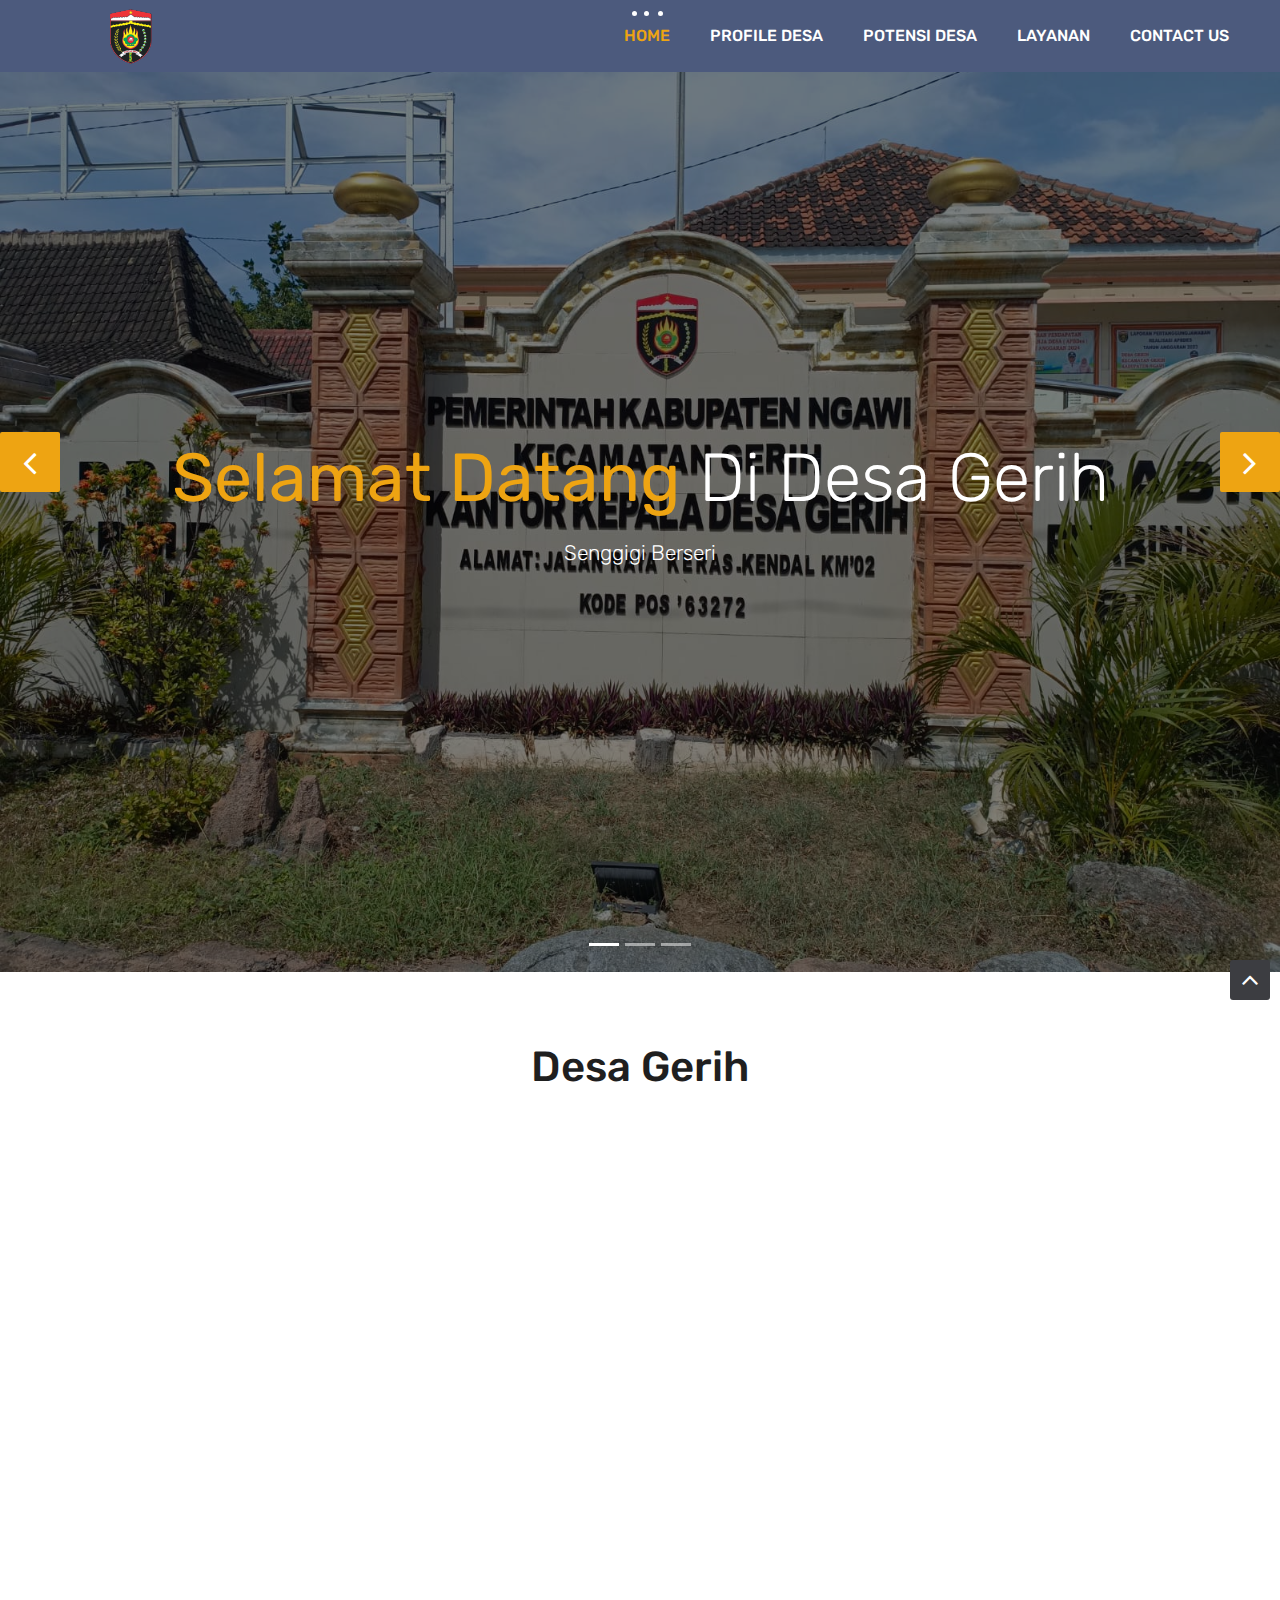
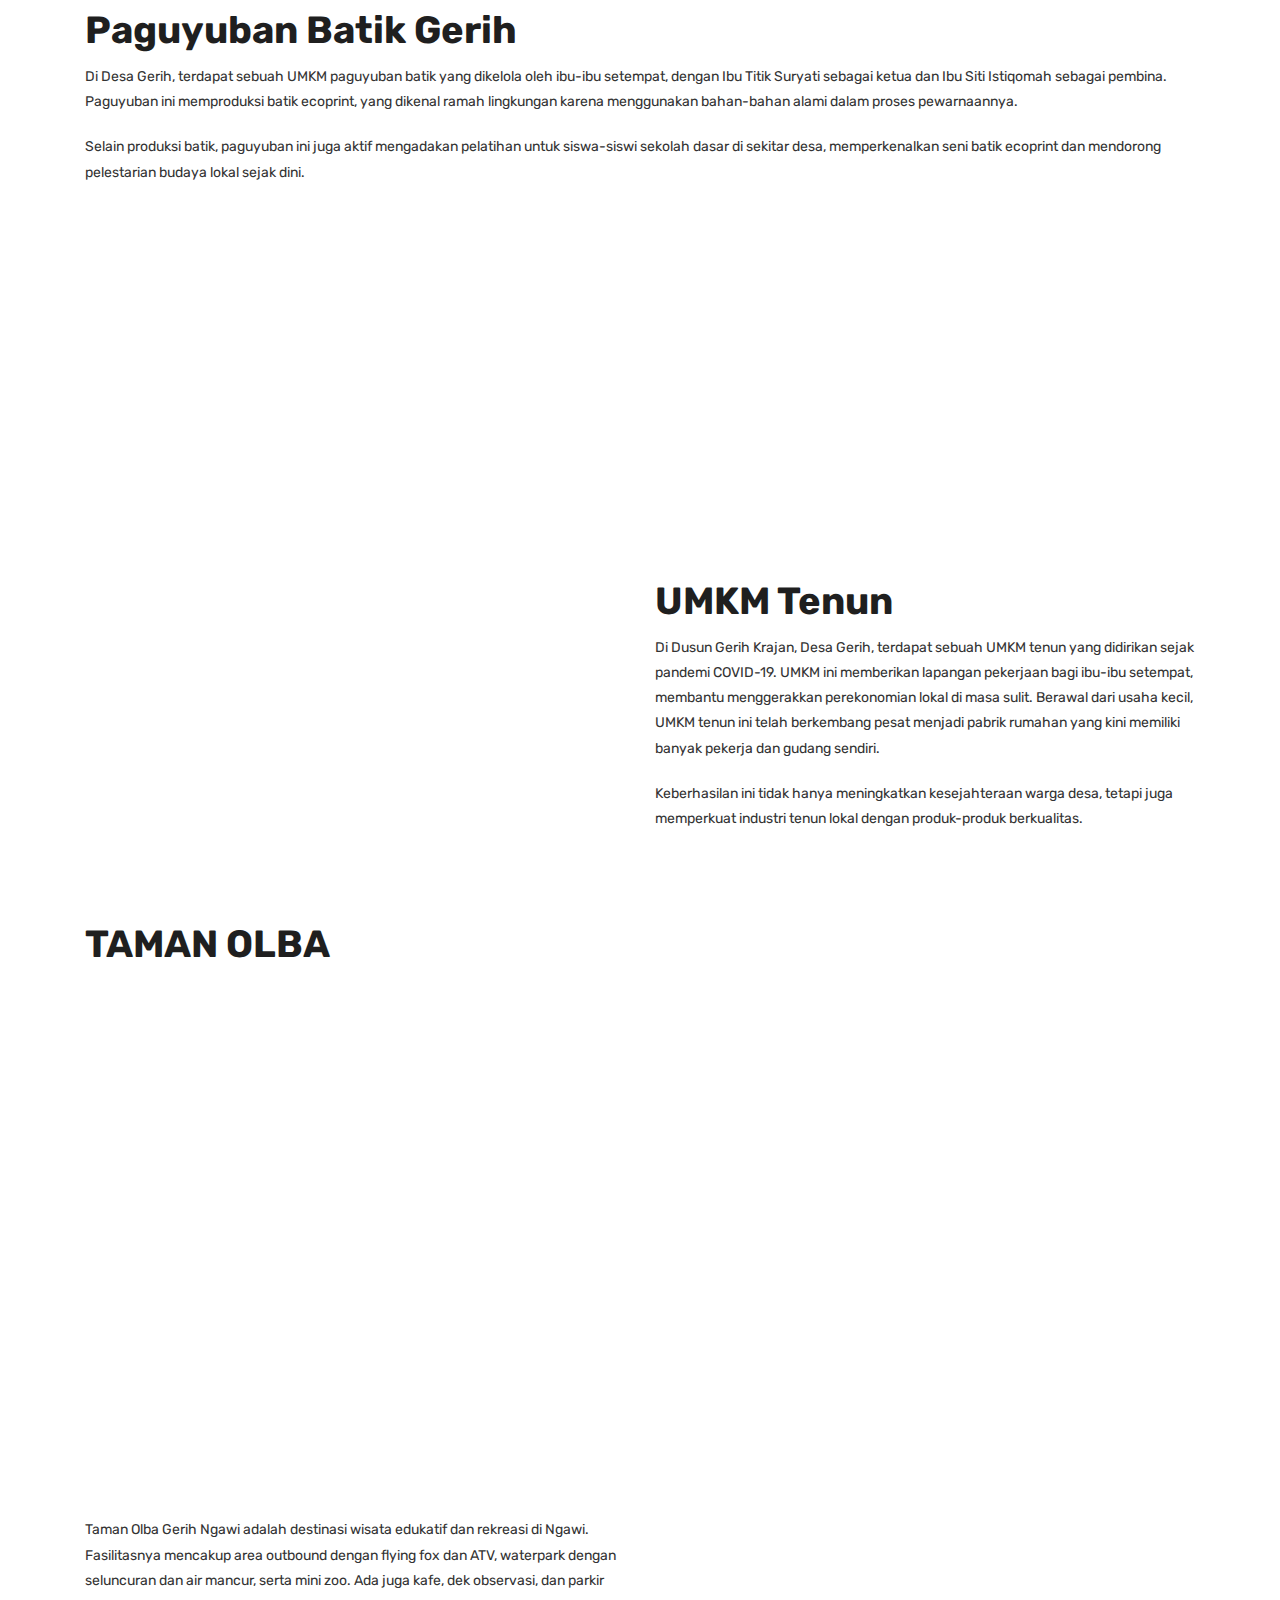
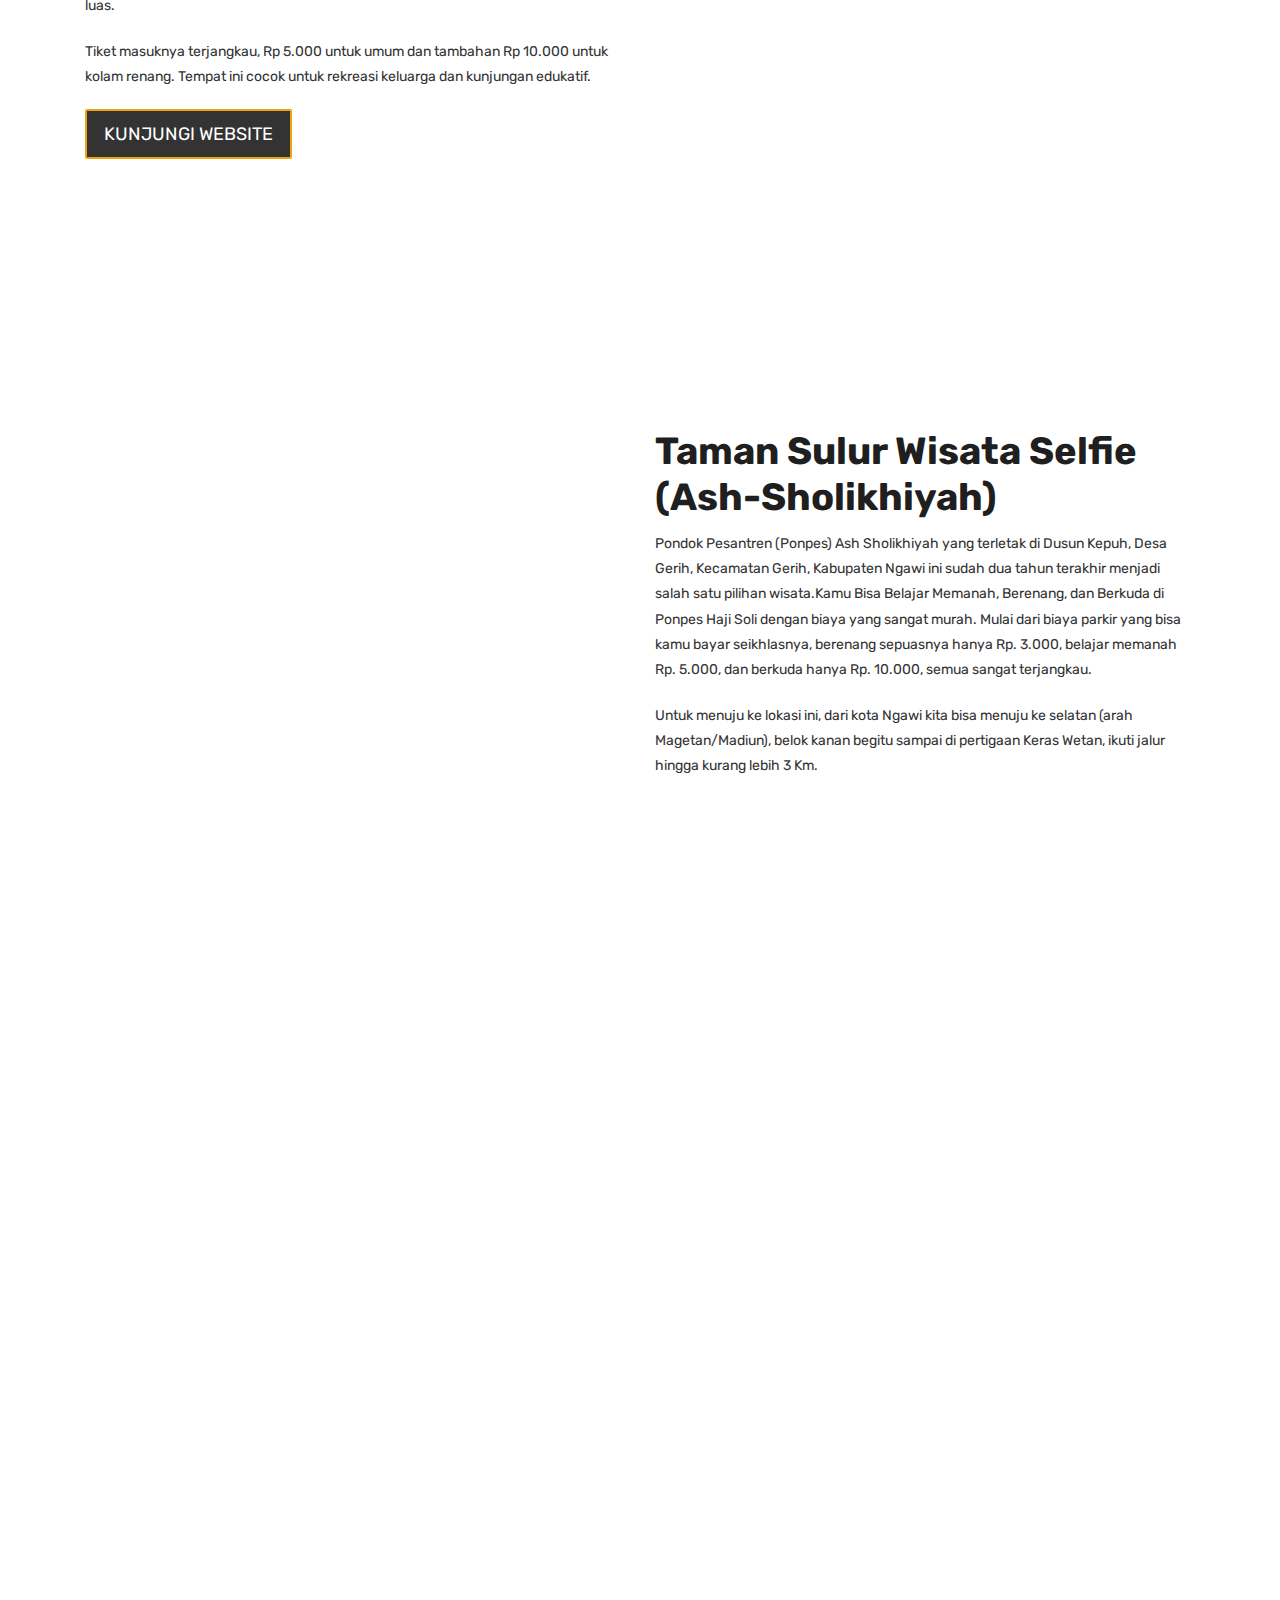
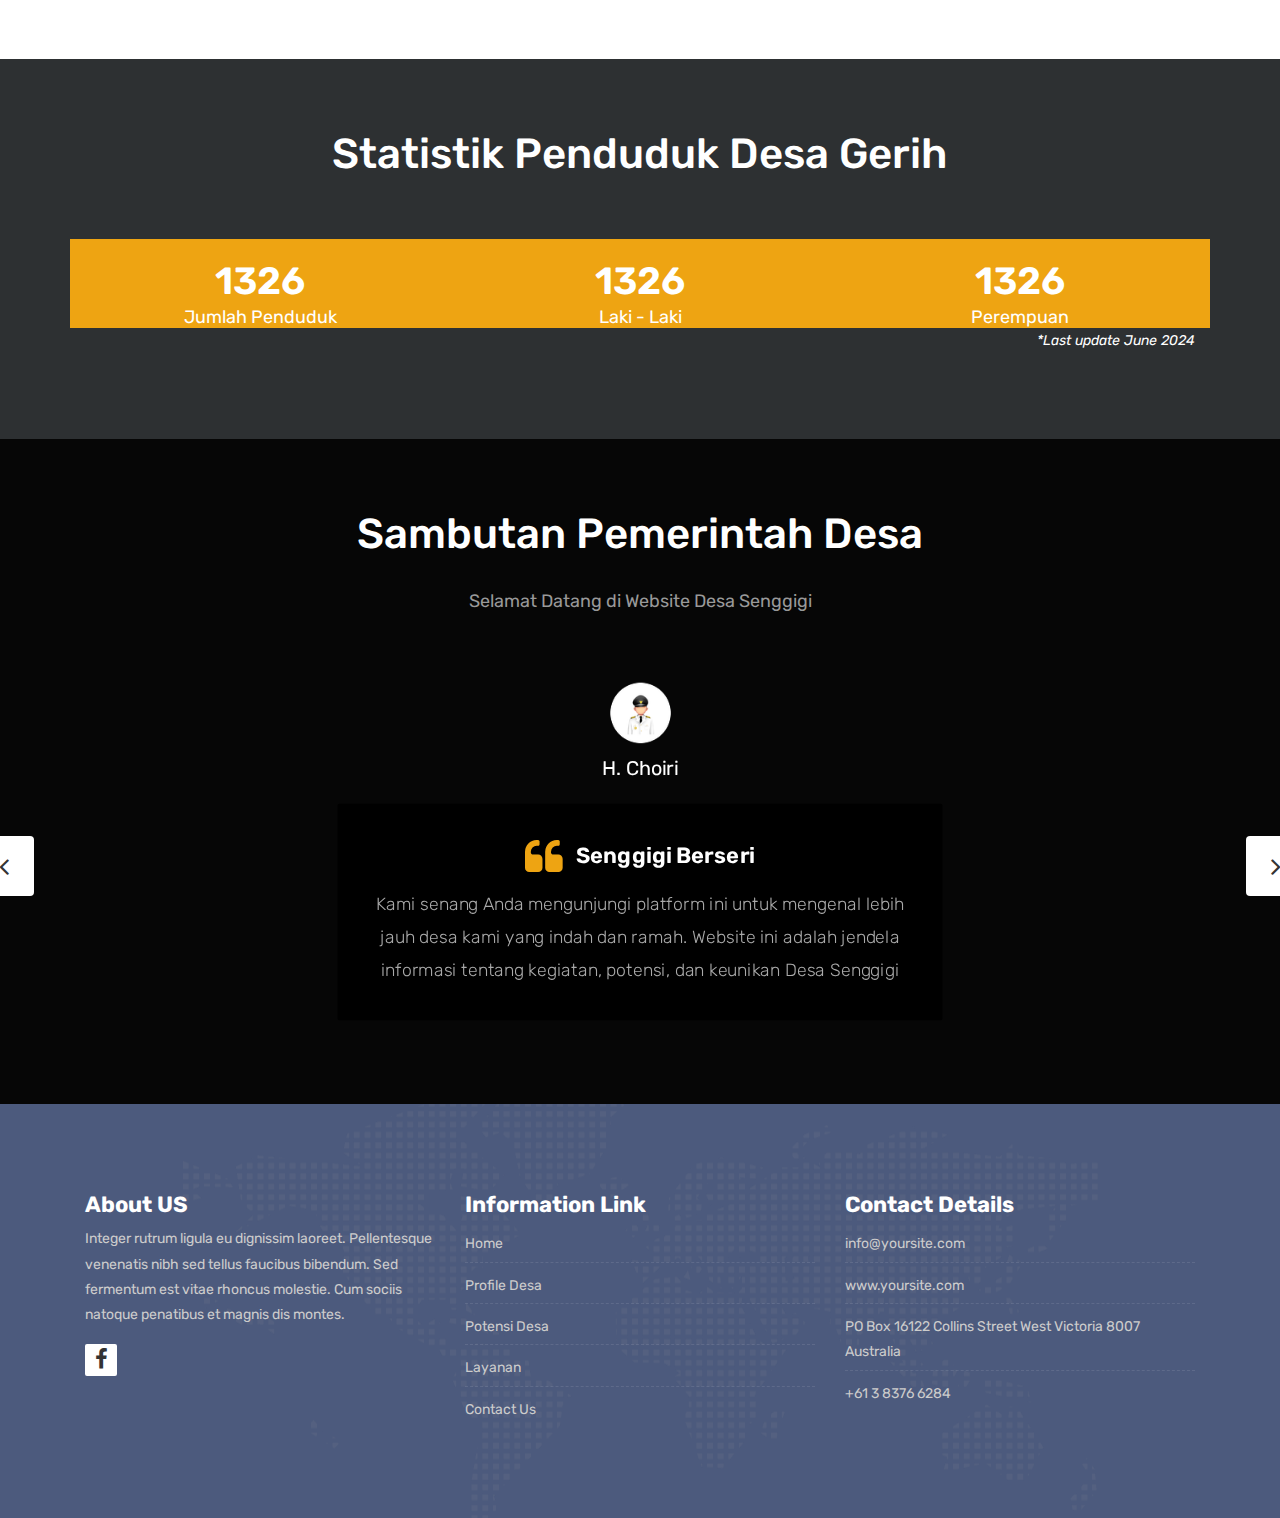
==== index.html @ a8b66518 "update contact - 1" ====
<!DOCTYPE html>
<html lang="en">

    <!-- Basic -->
    <meta charset="utf-8">
    <meta http-equiv="X-UA-Compatible" content="IE=edge">   
   
    <!-- Mobile Metas -->
    <meta name="viewport" content="width=device-width, initial-scale=1">
 
     <!-- Site Metas -->
    <title>Home - Desa Gerih</title>  
    <meta name="keywords" content="">
    <meta name="description" content="">
    <meta name="author" content="">

    <style>
        html {
            scroll-behavior: smooth;
        }
    </style>

    <!-- Site Icons -->
    <link rel="shortcut icon" href="images/LOGO NGAWI_NEW.ico" type="image/x-icon" />
    <link rel="apple-touch-icon" href="images/apple-touch-icon.png">

    <!-- Bootstrap CSS -->
    <link rel="stylesheet" href="css/bootstrap.min.css">
    <!-- Site CSS -->
    <link rel="stylesheet" href="style.css">
    <!-- ALL VERSION CSS -->
    <link rel="stylesheet" href="css/versions.css">
    <!-- Responsive CSS -->
    <link rel="stylesheet" href="css/responsive.css">
    <!-- Custom CSS -->
    <link rel="stylesheet" href="css/custom.css">

    <!-- Modernizer for Portfolio -->
    <script src="js/modernizer.js"></script>

    <!--[if lt IE 9]>
      <script src="https://oss.maxcdn.com/libs/html5shiv/3.7.0/html5shiv.js"></script>
      <script src="https://oss.maxcdn.com/libs/respond.js/1.4.2/respond.min.js"></script>
    <![endif]-->

</head>
<body class="host_version"> 

    <!-- LOADER -->
	<div id="preloader">
		<div class="loader-container">
			<div class="progress-br float shadow">
				<div class="progress__item"></div>
			</div>
		</div>
	</div>
	<!-- END LOADER -->	
	
	<!-- Start header -->
	<header class="top-navbar">
		<nav class="navbar navbar-expand-lg navbar-light bg-light">
			<div class="container-fluid">
				<a class="navbar-brand" href="index.html">
					<img src="images/LOGO NGAWI.png" alt="" />
				</a>
				<button class="navbar-toggler" type="button" data-toggle="collapse" data-target="#navbars-host" aria-controls="navbars-rs-food" aria-expanded="false" aria-label="Toggle navigation">
					<span class="icon-bar"></span>
                    <span class="icon-bar"></span>
                    <span class="icon-bar"></span>
				</button>
				<div class="collapse navbar-collapse" id="navbars-host">
					<ul class="navbar-nav ml-auto">
						<li class="nav-item active"><a class="nav-link" href="index.html">Home</a></li>
						<li class="nav-item"><a class="nav-link" href="about.html">Profile Desa</a></li>
						<li class="nav-item dropdown">
							<a class="nav-link dropdown-toggle" href="#" id="dropdown-a" data-toggle="dropdown">Potensi Desa </a>
							<div class="dropdown-menu" aria-labelledby="dropdown-a">
								<a class="dropdown-item" href="course-grid-2.html">Wisata </a>
								<a class="dropdown-item" href="course-grid-3.html">UMKM </a>
								<a class="dropdown-item" href="course-grid-4.html">Galeri </a>
							</div>
						</li>
						<li class="nav-item dropdown">
							<a class="nav-link dropdown-toggle" href="#" id="dropdown-a" data-toggle="dropdown">Layanan</a>
							<div class="dropdown-menu" aria-labelledby="dropdown-a">
								<a class="dropdown-item" href="blog.html">Pendaftaran Penduduk</a>
								<a class="dropdown-item" href="blog-single.html">Surat Administratif</a>
							</div>
						</li>
						<li class="nav-item"><a class="nav-link" href="contact.html">Contact Us</a></li>
					</ul>
				</div>
			</div>
		</nav>
	</header>
	<!-- End header -->
	
	<div id="carouselExampleControls" class="carousel slide bs-slider box-slider" data-ride="carousel" data-pause="hover" data-interval="false" >
		<!-- Indicators -->
		<ol class="carousel-indicators">
			<li data-target="#carouselExampleControls" data-slide-to="0" class="active"></li>
			<li data-target="#carouselExampleControls" data-slide-to="1"></li>
			<li data-target="#carouselExampleControls" data-slide-to="2"></li>
		</ol>
		<div class="carousel-inner" role="listbox">
			<div class="carousel-item active">
				<div id="home" class="first-section" style="background-image:url('images/BG - HOME - 1.jpg');">
					<div class="dtab">
						<div class="container">
							<div class="row">
								<div class="col-md-12 col-sm-12 text-center">
									<div class="big-tagline">
										<h2><strong>Selamat Datang</strong> di Desa Gerih </h2>
										<p class="lead">Senggigi Berseri </p>
											<!-- <a href="#" class="hover-btn-new"><span>Contact Us</span></a>
											&nbsp;&nbsp;&nbsp;&nbsp;&nbsp;&nbsp;
											<a href="#" class="hover-btn-new"><span>Read More</span></a> -->
									</div>
								</div>
							</div><!-- end row -->            
						</div><!-- end container -->
					</div>
				</div><!-- end section -->
			</div>
			<div class="carousel-item">
				<div id="home" class="first-section" style="background-image:url('images/BG - HOME - 2.jpg');">
					<div class="dtab">
						<div class="container">
							<div class="row">
								<div class="col-md-12 col-sm-12 text-center">
									<div class="big-tagline">
										<h2 data-animation="animated zoomInRight">Paguyuban <strong>Batik Gerih</strong></h2>
										<p class="lead" data-animation="animated fadeInLeft">With Landigoo responsive landing page template, you can promote your all hosting, domain and email services. </p>
											<!-- <a href="#" class="hover-btn-new"><span>Contact Us</span></a>
											&nbsp;&nbsp;&nbsp;&nbsp;&nbsp;&nbsp;
											<a href="#" class="hover-btn-new"><span>Read More</span></a> -->
									</div>
								</div>
							</div><!-- end row -->            
						</div><!-- end container -->
					</div>
				</div><!-- end section -->
			</div>
			<div class="carousel-item">
				<div id="home" class="first-section" style="background-image:url('images/BG - HOME - 3.png');">
					<div class="dtab">
						<div class="container">
							<div class="row">
								<div class="col-md-12 col-sm-12 text-center">
									<div class="big-tagline">
										<h2 data-animation="animated zoomInRight"><strong>UMKM</strong> Tenun</h2>
										<p class="lead" data-animation="animated fadeInLeft"> Umkm yang sudah berdiri kurang lebih 3 tahun dan sekarang sudah menjadi pabrik rumahan dengan tenaga kerja ibu-ibu daerah setempat</p>
											<!-- <a href="#" class="hover-btn-new"><span>Contact Us</span></a>
											&nbsp;&nbsp;&nbsp;&nbsp;&nbsp;&nbsp;
											<a href="#" class="hover-btn-new"><span>Read More</span></a> -->
									</div>
								</div>
							</div><!-- end row -->            
						</div><!-- end container -->
					</div>
				</div><!-- end section -->
			</div>
			<!-- Left Control -->
			<a class="new-effect carousel-control-prev" href="#carouselExampleControls" role="button" data-slide="prev">
				<span class="fa fa-angle-left" aria-hidden="true"></span>
				<span class="sr-only">Previous</span>
			</a>

			<!-- Right Control -->
			<a class="new-effect carousel-control-next" href="#carouselExampleControls" role="button" data-slide="next">
				<span class="fa fa-angle-right" aria-hidden="true"></span>
				<span class="sr-only">Next</span>
			</a>
		</div>
	</div>
	
    <div id="overviews" class="section wb">
        <div class="container">
            <div class="section-title row text-center">
                <div class="col-md-8 offset-md-2">
                    <h3>Desa Gerih</h3>
					<div class="embed-responsive embed-responsive-16by9">
						<iframe src="https://www.google.com/maps/embed?pb=!1m18!1m12!1m3!1d31643.67335672089!2d111.4017915!3d-7.5247910000000005!2m3!1f0!2f0!3f0!3m2!1i1024!2i768!4f13.1!3m3!1m2!1s0x2e79eb96699fdec5%3A0x3799aa521402cff4!2sGerih%2C%20Kec.%20Gerih%2C%20Kabupaten%20Ngawi%2C%20Jawa%20Timur!5e0!3m2!1sid!2sid!4v1717491052672!5m2!1sid!2sid" width="600" height="450" style="border:0;" allowfullscreen="" loading="lazy" referrerpolicy="no-referrer-when-downgrade"></iframe>
					</div>
                </div>
            </div><!-- end title -->
        
            <div class="row align-items-center">
                <div class="col-xl-12 col-lg-12 col-md-12 col-sm-12">
                    <div class="message-box">
                        <!-- <h4>2018 BEST SmartEDU education school</h4> -->
                        <h2><strong>Paguyuban Batik Gerih</strong> </h2>
                        <p>Di Desa Gerih, terdapat sebuah UMKM paguyuban batik yang dikelola oleh ibu-ibu setempat, dengan Ibu Titik Suryati sebagai ketua dan Ibu Siti Istiqomah sebagai pembina. Paguyuban ini memproduksi batik ecoprint, yang dikenal ramah lingkungan karena menggunakan bahan-bahan alami dalam proses pewarnaannya.</p>

                        <p> Selain produksi batik, paguyuban ini juga aktif mengadakan pelatihan untuk siswa-siswi sekolah dasar di sekitar desa, memperkenalkan seni batik ecoprint dan mendorong pelestarian budaya lokal sejak dini. </p>

                        <!-- <a href="#" class="hover-btn-new orange"><span>Learn More</span></a> -->
                    </div><!-- end messagebox -->
                </div><!-- end col -->
				
				<div class="col-xl-6 col-lg-6 col-md-12 col-sm-12">
                    <div class="post-media wow fadeIn">
                        <img src="images/home - 1.jpg" alt="" class="img-fluid img-rounded">
                    </div><!-- end media -->
                </div><!-- end col --><div class="col-xl-6 col-lg-6 col-md-12 col-sm-12">
                    <div class="post-media wow fadeIn">
                        <img src="images/home - 2.jpg" alt="" class="img-fluid img-rounded">
                    </div><!-- end media -->
                </div><!-- end col -->
			</div>
			<div class="row align-items-center">
				<div class="col-xl-6 col-lg-6 col-md-12 col-sm-12" >
                    <div class="post-media wow fadeIn">
                        <img src="images/home - 3.jpg" alt="" class="img-fluid img-rounded">
                    </div><!-- end media -->
                </div><!-- end col -->
				
				<div class="col-xl-6 col-lg-6 col-md-12 col-sm-12" >
                    <div class="message-box">
                        <h2><strong>UMKM Tenun</strong></h2>
                        <p>Di Dusun Gerih Krajan, Desa Gerih, terdapat sebuah UMKM tenun yang didirikan sejak pandemi COVID-19. UMKM ini memberikan lapangan pekerjaan bagi ibu-ibu setempat, membantu menggerakkan perekonomian lokal di masa sulit. Berawal dari usaha kecil, UMKM tenun ini telah berkembang pesat menjadi pabrik rumahan yang kini memiliki banyak pekerja dan gudang sendiri.</p>

                        <p>Keberhasilan ini tidak hanya meningkatkan kesejahteraan warga desa, tetapi juga memperkuat industri tenun lokal dengan produk-produk berkualitas.</p>

                        <!-- <a href="#" class="hover-btn-new orange"><span>Learn More</span></a> -->
                    </div><!-- end messagebox -->
                </div><!-- end col -->
				
            </div><!-- end row -->
            <div class="row align-items-center">
                <div class="col-xl-6 col-lg-12 col-md-12 col-sm-12" >
                    <div class="message-box">
                        <!-- <h4>2018 BEST SmartEDU education school</h4> -->
                        <h2><strong>TAMAN OLBA</strong> </h2>
						<div class="embed-responsive embed-responsive-1by1">
							<iframe src="https://www.google.com/maps/embed?pb=!1m14!1m8!1m3!1d15822.11247420339!2d111.411119!3d-7.5172263!3m2!1i1024!2i768!4f13.1!3m3!1m2!1s0x2e79ebc742149679%3A0x2bc2ce07f3750b58!2sTAMAN%20OLBA!5e0!3m2!1sid!2sid!4v1717490030138!5m2!1sid!2sid" width="600" height="450" style="border:0;" allowfullscreen="" loading="lazy" referrerpolicy="no-referrer-when-downgrade">
							</iframe>
						</div>
                        <p>Taman Olba Gerih Ngawi adalah destinasi wisata edukatif dan rekreasi di Ngawi. Fasilitasnya mencakup area outbound dengan flying fox dan ATV, waterpark dengan seluncuran dan air mancur, serta mini zoo. Ada juga kafe, dek observasi, dan parkir luas.</p>

                        <p>Tiket masuknya terjangkau, Rp 5.000 untuk umum dan tambahan Rp 10.000 untuk kolam renang. Tempat ini cocok untuk rekreasi keluarga dan kunjungan edukatif.</p>

                        <a href="https://seringjalan.com/taman-olba-gerih-ngawi-destinasi-wisata-lengkap-dan-menarik/" class="hover-btn-new orange"><span>Kunjungi Website</span></a>
                    </div><!-- end messagebox -->
                </div><!-- end col -->
				
				<div class="col-xl-6 col-lg-6 col-md-12 col-sm-12" >
                    <div class="post-media wow fadeIn">
                        <img src="images/home - 4.jpg" alt="" class="img-fluid img-rounded">
                    </div><!-- end media -->
                </div><!-- end col -->
			</div>
            <div class="row align-items-center">
				<div class="col-xl-6 col-lg-6 col-md-12 col-sm-12" >
                    <div class="post-media wow fadeIn">
                        <img src="images/home - 6.jpg" alt="" class="img-fluid img-rounded">
                    </div>
					<div class="post-media wow fadeIn">
                        <img src="images/home - 7.jpg" alt="" class="img-fluid img-rounded">
                    </div>
					<div class="post-media wow fadeIn">
                        <img src="images/home - 8.jpg" alt="" class="img-fluid img-rounded">
                    </div>
					<!-- end media -->
                </div><!-- end col -->
				<div class="col-xl-6 col-lg-6 col-md-12 col-sm-12" >
                    <div class="message-box">
                        <h2><strong>Taman Sulur Wisata Selfie (Ash-Sholikhiyah)</strong></h2>
                        <p>Pondok Pesantren (Ponpes) Ash Sholikhiyah yang terletak di Dusun Kepuh, Desa Gerih, Kecamatan Gerih, Kabupaten Ngawi ini sudah dua tahun terakhir menjadi salah satu pilihan wisata.Kamu Bisa Belajar Memanah, Berenang, dan Berkuda di Ponpes Haji Soli dengan biaya yang sangat murah. Mulai dari biaya parkir yang bisa kamu bayar seikhlasnya, berenang sepuasnya hanya Rp. 3.000, belajar memanah Rp. 5.000, dan berkuda hanya Rp. 10.000, semua sangat terjangkau.</p>

                        <p> Untuk menuju ke lokasi ini, dari kota Ngawi kita bisa menuju ke selatan (arah Magetan/Madiun), belok kanan begitu sampai di pertigaan Keras Wetan, ikuti jalur hingga kurang lebih 3 Km.</p>

                        <!-- <a href="#" class="hover-btn-new orange"><span>Learn More</span></a> -->
						<div class="embed-responsive embed-responsive-1by1">
							<iframe src="https://www.google.com/maps/embed?pb=!1m14!1m8!1m3!1d15822.11247420339!2d111.411119!3d-7.5172263!3m2!1i1024!2i768!4f13.1!3m3!1m2!1s0x2e79ebc742149679%3A0x2bc2ce07f3750b58!2sTAMAN%20OLBA!5e0!3m2!1sid!2sid!4v1717490030138!5m2!1sid!2sid" width="600" height="450" style="border:0;" allowfullscreen="" loading="lazy" referrerpolicy="no-referrer-when-downgrade">
							</iframe>
						</div>
                    </div><!-- end messagebox -->
                </div><!-- end col -->	
            </div><!-- end row -->
        </div><!-- end container -->
    </div><!-- end section -->

	<div class="section cl">
        <div class="section-title row text-center">
            <div class="col-md-8 offset-md-2">
                <h3 style="color: white;">Statistik Penduduk Desa Gerih</h3>
            </div>
        </div><!-- end title -->
		<div class="container">
			<div class="row text-center stat-wrap">
				<div class="col-md-4 col-sm-4 col-xs-12">
					<span data-scroll class="global-radius effect-1 aligncenter"></span>
					    <p class="stat_count">14515</p>
					    <h3>Jumlah Penduduk</h3>
				</div><!-- end col -->

				<div class="col-md-4 col-sm-4 col-xs-12">
					<span data-scroll class="global-radius effect-1 aligncenter"></span>
					<p class="stat_count">7321</p>
					<h3>Laki - Laki</h3>
				</div><!-- end col -->

				<div class="col-md-4 col-sm-4 col-xs-12">
					<span data-scroll class="global-radius effect-1 aligncenter"></span>
					<p class="stat_count">7194</p>
					<h3>Perempuan</h3>
				</div><!-- end col -->
			</div><!-- end row -->
            <div>
                <p style="color: white; font-style: italic;" class="text-right">*Last update June 2024</p>
            </div>
		</div><!-- end container -->
        
	</div><!-- end section -->

    <div id="testimonials" class="parallax section db parallax-off" style="background-image:url('images/sambutan.png');">
        <div class="container">
            <div class="section-title text-center">
                <h3>Sambutan Pemerintah Desa</h3>
                <p>Selamat Datang di Website Desa Senggigi</p>
            </div><!-- end title -->

            <div class="row">
                <div class="col-md-12 col-sm-12">
                    <div class="testi-carousel owl-carousel owl-theme">
                        <div class="testimonial clearfix">
							<div class="testi-meta">
                                <img src="images/kades.png" alt="" class="img-fluid">
                                <h4>H. Choiri</h4>
                            </div>
                            <div class="desc">
                                <h3><i class="fa fa-quote-left"></i>Senggigi Berseri</h3>
                                <p class="lead">Kami senang Anda mengunjungi platform ini untuk mengenal lebih jauh desa kami yang indah dan ramah. Website ini adalah jendela informasi tentang kegiatan, potensi, dan keunikan Desa Senggigi</p>

                            </div>
                            <!-- end testi-meta -->
                        </div>
                        <!-- end testimonial -->

                        <div class="testimonial clearfix">
							<div class="testi-meta">
                                <img src="images/kades.png" alt="" class="img-fluid">
                                <h4>Joko Supriyatno</h4>
                            </div>
                            <div class="desc">
                                <h3><i class="fa fa-quote-left"></i> Senggigi Berseri</h3>
                                <p class="lead">Kami dengan bangga mempersembahkan desa kami yang kaya akan keindahan alam dan budaya. Website ini dibuat untuk memberikan informasi dan mempererat komunikasi antara warga desa dan pengunjung.</p>
                            </div>
                            <!-- end testi-meta -->
                        </div>
                        <!-- end testimonial -->

                        <div class="testimonial clearfix">
							<div class="testi-meta">
                                <img src="images/kades.png" alt="" class="img-fluid ">
                                <h4>Nur Ali</h4>
                            </div>
                            <div class="desc">
                                <h3><i class="fa fa-quote-left"></i> Senggigi Berseri</h3>
                                <p class="lead">Salam hangat dari kami di Desa Senggigi! Terima kasih telah mengunjungi website resmi kami. Di sini, Anda akan menemukan informasi yang berguna tentang kehidupan dan potensi desa kami.</p>
                            </div>
                            <!-- end testi-meta -->
                        </div>
                        <!-- end testimonial -->
                        <div class="testimonial clearfix">
							<div class="testi-meta">
                                <img src="images/kades.png" alt="" class="img-fluid">
                                <h4>Agus Purwanto</h4>
                            </div>
                            <div class="desc">
                                <h3><i class="fa fa-quote-left"></i> Senggigi Berseri</h3>
                                <p class="lead">Kami senang Anda berada di sini. Website ini adalah pintu gerbang untuk menjelajahi kehidupan, budaya, dan potensi yang dimiliki oleh desa kami.</p>
                            </div>
                            <!-- end testi-meta -->
                        </div>
                        <!-- end testimonial -->
                    </div><!-- end carousel -->
                </div><!-- end col -->
            </div><!-- end row -->
        </div><!-- end container -->
    </div><!-- end section -->

    <footer class="footer">
        <div class="container">
            <div class="row">
                <div class="col-lg-4 col-md-4 col-xs-12">
                    <div class="widget clearfix">
                        <div class="widget-title">
                            <h3>About US</h3>
                        </div>
                        <p> Integer rutrum ligula eu dignissim laoreet. Pellentesque venenatis nibh sed tellus faucibus bibendum. Sed fermentum est vitae rhoncus molestie. Cum sociis natoque penatibus et magnis dis montes.</p>   
						<div class="footer-right">
							<ul class="footer-links-soi">
								<li><a href="#"><i class="fa fa-facebook"></i></a></li>
							</ul><!-- end links -->
						</div>						
                    </div><!-- end clearfix -->
                </div><!-- end col -->

				<div class="col-lg-4 col-md-4 col-xs-12">
                    <div class="widget clearfix">
                        <div class="widget-title">
                            <h3>Information Link</h3>
                        </div>
                        <ul class="footer-links">
                            <li><a href="#home">Home</a></li>
                            <li><a href="about.html">Profile Desa</a></li>
                            <li><a href="#">Potensi Desa</a></li>
							<li><a href="#">Layanan</a></li>
							<li><a href="#">Contact Us</a></li>
                        </ul><!-- end links -->
                    </div><!-- end clearfix -->
                </div><!-- end col -->
				
                <div class="col-lg-4 col-md-4 col-xs-12">
                    <div class="widget clearfix">
                        <div class="widget-title">
                            <h3>Contact Details</h3>
                        </div>

                        <ul class="footer-links">
                            <li><a href="mailto:#">info@yoursite.com</a></li>
                            <li><a href="#">www.yoursite.com</a></li>
                            <li>PO Box 16122 Collins Street West Victoria 8007 Australia</li>
                            <li>+61 3 8376 6284</li>
                        </ul><!-- end links -->
                    </div><!-- end clearfix -->
                </div><!-- end col -->
				
            </div><!-- end row -->
        </div><!-- end container -->
    </footer><!-- end footer -->

    <a href="#" id="scroll-to-top" class="dmtop global-radius"><i class="fa fa-angle-up"></i></a>

    <!-- ALL JS FILES -->
    <script src="js/all.js"></script>
    <!-- ALL PLUGINS -->
    <script src="js/custom.js"></script>
	<script src="js/timeline.min.js"></script>
	<script>
		timeline(document.querySelectorAll('.timeline'), {
			forceVerticalMode: 700,
			mode: 'horizontal',
			verticalStartPosition: 'left',
			visibleItems: 4
		});
	</script>
</body>
</html>
---- style.css ----
/*------------------------------------------------------------------
    IMPORT FONTS
-------------------------------------------------------------------*/

@import url('https://fonts.googleapis.com/css?family=Rubik:300,300i,400,400i,500,500i,700,700i,900,900i');

/*------------------------------------------------------------------
    IMPORT FILES
-------------------------------------------------------------------*/

@import url(css/animate.css);
@import url(css/animate.min.css);
@import url(css/bootstrap-touch-slider.css);
@import url(css/flaticon.css);
@import url(css/timeline.min.css);
@import url(css/prettyPhoto.css);
@import url(css/owl.carousel.css);
@import url(css/font-awesome.min.css);

/*------------------------------------------------------------------
    SKELETON
-------------------------------------------------------------------*/

body {
    color: #333333;
    font-size: 14px;
    font-family: 'Rubik', sans-serif;
    line-height: 1.80857;
}

body.demos .section {
    background: url(images/bg.png) repeat top center #f2f3f5;
}

body.demos .section-title img {
    max-width: 280px;
    display: block;
    margin: 10px auto;
}

body.demos .service-widget h3 {
    border-bottom: 1px solid #ededed;
    font-size: 18px;
    padding: 20px 0;
    background-color: #ffffff;
}

body.demos .service-widget {
    margin: 0 0 30px;
    padding: 30px;
    background-color: #fff
}

body.demos .container-fluid {
    max-width: 1080px
}

html, body{
	height: 100%;
}


a {
    color: #1f1f1f;
    text-decoration: none !important;
    outline: none !important;
    -webkit-transition: all .3s ease-in-out;
    -moz-transition: all .3s ease-in-out;
    -ms-transition: all .3s ease-in-out;
    -o-transition: all .3s ease-in-out;
    transition: all .3s ease-in-out;
}

h1,
h2,
h3,
h4,
h5,
h6 {
    letter-spacing: 0;
    font-weight: normal;
    position: relative;
    padding: 0 0 10px 0;
    font-weight: normal;
    line-height: 120% !important;
    color: #1f1f1f;
    margin: 0
}

h1 {
    font-size: 24px
}

h2 {
    font-size: 22px
}

h3 {
    font-size: 18px
}

h4 {
    font-size: 16px
}

h5 {
    font-size: 14px
}

h6 {
    font-size: 13px
}

h1 a,
h2 a,
h3 a,
h4 a,
h5 a,
h6 a {
    color: #212121;
    text-decoration: none!important;
    opacity: 1
}

h1 a:hover,
h2 a:hover,
h3 a:hover,
h4 a:hover,
h5 a:hover,
h6 a:hover {
    opacity: .8
}

a {
    color: #1f1f1f;
    text-decoration: none;
    outline: none;
}

a,
.btn {
    text-decoration: none !important;
    outline: none !important;
    -webkit-transition: all .3s ease-in-out;
    -moz-transition: all .3s ease-in-out;
    -ms-transition: all .3s ease-in-out;
    -o-transition: all .3s ease-in-out;
    transition: all .3s ease-in-out;
}

.btn-custom {
    margin-top: 20px;
    background-color: transparent !important;
    border: 2px solid #ddd;
    padding: 12px 40px;
    font-size: 16px;
}

.lead {
    font-size: 18px;
    line-height: 30px;
    color: #767676;
    margin: 0;
    padding: 0;
}

blockquote {
    margin: 20px 0 20px;
    padding: 30px;
}


/*------------------------------------------------------------------
    WP CORE
-------------------------------------------------------------------*/

.first {
    clear: both
}

.last {
    margin-right: 0
}

.alignnone {
    margin: 5px 20px 20px 0;
}

.aligncenter,
div.aligncenter {
    display: block;
    margin: 5px auto 5px auto;
}

.alignright {
    float: right;
    margin: 10px 0 20px 20px;
}

.alignleft {
    float: left;
    margin: 10px 20px 20px 0;
}

a img.alignright {
    float: right;
    margin: 10px 0 20px 20px;
}

a img.alignnone {
    margin: 10px 20px 20px 0;
}

a img.alignleft {
    float: left;
    margin: 10px 20px 20px 0;
}

a img.aligncenter {
    display: block;
    margin-left: auto;
    margin-right: auto
}

.wp-caption {
    background: #fff;
    border: 1px solid #f0f0f0;
    max-width: 96%;
    /* Image does not overflow the content area */
    padding: 5px 3px 10px;
    text-align: center;
}

.wp-caption.alignnone {
    margin: 5px 20px 20px 0;
}

.wp-caption.alignleft {
    margin: 5px 20px 20px 0;
}

.wp-caption.alignright {
    margin: 5px 0 20px 20px;
}

.wp-caption img {
    border: 0 none;
    height: auto;
    margin: 0;
    max-width: 98.5%;
    padding: 0;
    width: auto;
}

.wp-caption p.wp-caption-text {
    font-size: 11px;
    line-height: 17px;
    margin: 0;
    padding: 0 4px 5px;
}


/* Text meant only for screen readers. */

.screen-reader-text {
    clip: rect(1px, 1px, 1px, 1px);
    position: absolute !important;
    height: 1px;
    width: 1px;
    overflow: hidden;
}

.screen-reader-text:focus {
    background-color: #f1f1f1;
    border-radius: 3px;
    box-shadow: 0 0 2px 2px rgba(0, 0, 0, 0.6);
    clip: auto !important;
    color: #21759b;
    display: block;
    font-size: 14px;
    font-size: 0.875rem;
    font-weight: bold;
    height: auto;
    left: 5px;
    line-height: normal;
    padding: 15px 23px 14px;
    text-decoration: none;
    top: 5px;
    width: auto;
    z-index: 100000;
    /* Above WP toolbar. */
}

/*------------------------------------------------------------------
    LOADER
-------------------------------------------------------------------*/

.loader-container {
  position: absolute;
  top: 0;
  left: 0;
  width: 100%;
  height: 100%;
  z-index:8888;
}
.loader-container:before {
  content: '';
  position: absolute;
  top: 0;
  left: 0;
  width: 100%;
  height: 50%;
  background: #eea412;
  z-index: -1;
  transition: top 1.2s linear 3.1s;
}
.loader-container:after {
  content: '';
  position: absolute;
  bottom: 0;
  left: 0;
  width: 100%;
  height: 50%;
  background: #eea412;
  z-index: -1;
  transition: bottom 1.2s linear 3.1s;
}
.loader-container.done:before {
  top: -50%;
}
.loader-container.done:after {
  bottom: -50%;
}

.progress-br {
  position: absolute;
  top: 50%;
  left: 50%;
  transform: translateX(-50%) translateY(-50%);
  transform-origin: center;
}
.progress-br .progress__item {
  text-align: center;
  width: 100px;
  height: 100px;
  line-height: 100px;
  border: 2px solid #fff;
  border-radius: 50%;
}
.progress-br .progress__item:before {
  content: '';
  position: absolute;
  top: 0;
  left: 50%;
  margin-top: -3px;
  margin-left: 0px;
  width: 50px;
  height: 50px;
  border-top: solid 10px #fff;
  border-right: solid 10px #fff;
  border-top-right-radius: 100%;
  transform-origin: left bottom;
  -webkit-animation: spin 3s linear infinite;
}
.progress-br.float .progress__item:before {
  border-top-width: 50px;
  margin-top: 0px;
  height: 50px;
}

.progress-br.float.shadow:before {
  border-top-width: 50px;
  margin-top: -50px;
  height: 50px;
}
.progress-br.shadow:before {
  content: '';
  position: absolute;
  top: 50%;
  left: 50%;
  margin: -50px 0 0 50px;
  width: 50px;
  height: 50px;
  border-top: solid 10px #6e912d;
  border-right: solid 10px #6e912d;
  border-top-right-radius: 100%;
  z-index: -1;
  transform-origin: left bottom;
  -webkit-animation: spin 3s linear infinite;
}
.progress-br.shadow:after {
  content: '';
  position: absolute;
  top: 50%;
  left: 50%;
  width: 100px;
  height: 100px;
  color: #6e912d;
  text-align: center;
  line-height: 100px;
  border: 2px solid #6e912d;
  border-radius: 50%;
  margin: -50px 0 0 -0px;
  z-index: -1;
  transform-origin: center;
}
.progress-br.done .progress__item {
  opacity: 0;
  -webkit-animation: done 3.1s;
  transition: opacity 0.3s linear 3.1s;
}
.progress-br.done .progress__item:before {
  display: none;
}
.progress-br.done:before {
  display: none;
}
.progress-br.done:after {
  opacity: 0;
  -webkit-animation: done 3.1s;
  transition: opacity 0.15s linear 3.1s;
}

@-webkit-keyframes done {
  10% {
    transform: scale(1.1);
  }
  20% {
    transform: scale(0.9);
  }
  30% {
    transform: scale(1.07);
  }
  40% {
    transform: scale(0.93);
  }
  50% {
    transform: scale(1.04);
  }
  60% {
    transform: scale(0.97);
  }
  80% {
    transform: scale(1.01);
  }
  90% {
    transform: scale(0.99);
  }
  100% {
    transform: scale(1);
  }
}
@-webkit-keyframes spin {
  100% {
    -webkit-transform: rotate(360deg);
  }
}

.shadow{
	box-shadow: none !important;
}

/*------------------------------------------------------------------
    HEADER
-------------------------------------------------------------------*/


.top-navbar .bg-light{
	background: #4c5a7d !important;
}

.top-navbar .navbar-light .navbar-nav .nav-link{
	color: #ffffff;
	font-size: 16px;
	font-weight: 500;
}

.top-navbar .navbar-light .navbar-nav .nav-item{
	position: relative;
	display: inline-block;
	padding: 15px 0px;
	margin: 0px 20px;
}
.top-navbar .navbar-light .navbar-nav .nav-item .nav-link{
	padding: 6px 0px;
	position: relative;
	display: block;
	line-height: 30px;
	letter-spacing: 0px;
	text-transform: uppercase;
}

.top-navbar .navbar-light .navbar-nav .nav-item::after {
    position: absolute;
    content: '';
    left: 50%;
    bottom: auto;
    top: 11px;
    width: 5px;
	height: 5px;
    opacity: 0;
    margin-left: -3px;
    background-color: #ffffff;
	border-radius: 50px;
    -webkit-transform: translateY(0px);
    transform: translateY(0px);
    transition: all 900ms ease;
    -webkit-transition: all 900ms ease;
    -ms-transition: all 900ms ease;
    -o-transition: all 900ms ease;
    -moz-transition: all 900ms ease;
}

.top-navbar .navbar-light .navbar-nav .nav-item .nav-link::before {
    position: absolute;
    content: '';
    left: 0%;
    bottom: auto;
    top: -4px;
    width: 5px;
	height: 5px;
	border-radius: 50px;
    opacity: 0;
    margin-left: -10px;
    background-color: #ffffff;
    -webkit-transform: translateY(0px);
    transform: translateY(0px);
    transition: all 900ms ease;
    -webkit-transition: all 900ms ease;
    -ms-transition: all 900ms ease;
    -o-transition: all 900ms ease;
    -moz-transition: all 900ms ease;
}

.top-navbar .navbar-light .navbar-nav .nav-item .nav-link::after {
    position: absolute;
    content: '';
    right: 0%;
    left: auto;
    bottom: auto;
    top: -4px;
    width: 5px;
	height: 5px;
	border-radius: 50px;
	border: none !important;
    opacity: 0;
    margin-right: -11px;
    background-color: #ffffff;
    transition: all 900ms ease;
    -webkit-transition: all 900ms ease;
    -ms-transition: all 900ms ease;
    -o-transition: all 900ms ease;
    -moz-transition: all 900ms ease;
}

.top-navbar .navbar-light .navbar-nav .nav-item.active::after{
	opacity: 1;
}

.top-navbar .navbar-light .navbar-nav .nav-item.active .nav-link::before {
	opacity: 1;
	left: 40%;
}
.top-navbar .navbar-light .navbar-nav .nav-item.active .nav-link{
	color: #eea412;
}
.top-navbar .navbar-light .navbar-nav .nav-item.active .nav-link::after{
	opacity: 1;
	right: 40%;
}

.top-navbar .navbar-light .navbar-nav .nav-item:hover::after{
	opacity: 1;
}

.top-navbar .navbar-light .navbar-nav .nav-item .nav-link:hover::before{
	opacity: 1;
	left: 40%;
}
.top-navbar .navbar-light .navbar-nav .nav-item .nav-link:hover{
	color: #eea412;
}
.top-navbar .navbar-light .navbar-nav .nav-item .nav-link:hover::after{
	opacity: 1;
	right: 40%;
}

.dropdown:hover>.dropdown-menu {
  display: block;
}

.dropdown>.dropdown-toggle:active {
    pointer-events: none;
}

.dropdown:hover>.dropdown-menu .dropdown-item{
	padding-left: 10px;
}


.top-navbar.fixed-menu .bg-light {
    position: fixed;
    top: 0;
    width: 100%;
    z-index: 9999;
    visibility: visible;
    transform: translate(0,0) scale(1);
    transition: .3s;
}

.top-navbar .bg-light {
    padding-top: 0px;
    padding-bottom: 0px;
    box-shadow: 0 0 18px 0 rgba(0,0,0,.12);
}

.top-navbar .navbar-light .navbar-nav li .dropdown-menu {
    box-shadow: 0 2px 12px 0 rgba(0,0,0,.12);
    border: none;
    border-radius: 0px;
    margin: 0px;
	padding: 10px;
}

.top-navbar .navbar-light .navbar-nav li .dropdown-menu a:hover{
	background: #eea412;
	color: #ffffff;
}

.navbar-right li a{
	position: relative;
	font-size: 18px;
	display: inline-block;
}
.navbar-right li a,
.navbar-right li a.hover-btn-new::after {
	-webkit-transition: all 0.3s;
	-moz-transition: all 0.3s;
	-o-transition: all 0.3s;
	transition: all 0.3s;
}

.navbar-right li a.hover-btn-new::before,
.navbar-right li a.hover-btn-new::after {
  background: #eea412;
  content: '';
  position: absolute;
  z-index: 1;
}

.navbar-right li a.hover-btn-new:hover span {
  color: #ffffff;
}
.navbar-right li a.hover-btn-new::before {
  height: 100%;
  left: 0;
  top: 0;
  width: 100%;
}
.navbar-right li a.hover-btn-new::after {
  background: #ffffff !important;
  height: 100%;
  left: 0;
  top: 0;
  width: 100%;
}
.navbar-right li a.hover-btn-new span{
	position: relative;
	z-index: 2;
	color: #333333;
}
.navbar-right li a.hover-btn-new:hover:after {
  height: 0;
  left: 50%;
  top: 50%;
  width: 0;
}


.navbar-toggler{
	background: #ffffff;
	border-radius: 0px;
	padding: 10px 10px;
}

.navbar-toggler .icon-bar {
    display: block;
    width: 22px;
    height: 2px;
    border-radius: 1px;
	background: #333333;
}
.navbar-toggler .icon-bar + .icon-bar {
    margin-top: 4px;
}

.navbar-toggler:hover{
	background: #eea412;
}

.navbar-toggler:hover .icon-bar{
	background: #ffffff;
}


.box-slider{
	height: 100%;
}


.box-slider .carousel-control-prev{
	border-radius: 2px;
	background: #eea412;
	position: absolute;
	left: 0px;
	font-size: 38px;
	top: 40%;
	width: 60px;
	height: 60px;
	line-height: 20px;
	opacity: 1;
}
.box-slider .carousel-control-next{
	border-radius: 2px;
	background: #eea412;
	position: absolute;
	right: 0px;
	font-size: 38px;
	top: 40%;
	width: 60px;
	height: 60px;
	line-height: 20px;
	opacity: 1;
}

.first-section .big-tagline a{
	background: none;
	position: relative;
	display: inline-block;
	font-size: 18px;
	color: #333333;
	font-weight: 500;
}


.big-tagline a,
.big-tagline a.hover-btn-new::after {
	-webkit-transition: all 0.3s;
	-moz-transition: all 0.3s;
	-o-transition: all 0.3s;
	transition: all 0.3s;
}

.big-tagline a.hover-btn-new::before,
.big-tagline a.hover-btn-new::after {
  background: #fff;
  content: '';
  position: absolute;
  z-index: 1;
}

.big-tagline a.hover-btn-new:hover span {
  color: #eea412;
}

.hover-btn-new::before {
  height: 100%;
  left: 0;
  top: 0;
  width: 100%;
}

.hover-btn-new::after {
  background: #eea412 !important;
  height: 100%;
  left: 0;
  top: 0;
  width: 100%;
}
.hover-btn-new span{
	position: relative;
	z-index: 2;
}

.hover-btn-new:hover:after {
  height: 0;
  left: 50%;
  top: 50%;
  width: 0;
}


.first-section .big-tagline a:hover{
	color: #333333;
}
.box-slider .carousel-inner{
	height: 100%;
}
.box-slider .carousel-item{
	height: 100%;
	width: 100%;
}



/*------------------------------------------------------------------
    SECTIONS
-------------------------------------------------------------------*/

.dbcolor{
	background: #eea412;
}

.parallax {
    background-attachment: fixed;
    background-size: cover;
    padding: 120px 0;
    position: relative;
    width: 100%;
}

.parallax.parallax-off {
    background-attachment: fixed !important;
    display: block;
    overflow: hidden;
    position: relative;
    background-position: center center;
    vertical-align: sub;
    width: 100%;
    z-index: 2;
}

.no-scroll-xy {
    overflow: hidden !important;
    -webkit-transition: all .4s ease-in-out;
    -moz-transition: all .4s ease-in-out;
    -ms-transition: all .4s ease-in-out;
    -o-transition: all .4s ease-in-out;
    transition: all .4s ease-in-out;
}

.section {
    display: block;
    position: relative;
    overflow: hidden;
    padding: 70px 0;
}

.noover {
    overflow: visible;
}

.noover .btn-dark {
    border: 0 !important;
}

.nopad {
    padding: 0;
}

.nopadtop {
    padding-top: 0;
}

.section.wb {
    background-color: #ffffff;
}

.section.lb {
    background-color: #f2f3f5;
}

.section.db {
    background-color: #1f1f1f;
}

.section.color1 {
    background-color: #448AFF;
}
.section.cl {
	background-color: #2d3032;
}

.hover-btn-new{
	color: #ffffff;
	display: inline-block;
	font-weight: 400;
	line-height: 46px;
	padding: 0 17px;
	text-transform: uppercase;
	position: relative;
	border: 2px solid #fff;
	font-size: 14px;
	-webkit-transition: all 0.3s ease-in-out;
	-moz-transition: all 0.3s ease-in-out;
	-ms-transition: all 0.3s ease-in-out;
	-o-transition: all 0.3s ease-in-out;
	transition: all 0.3s ease-in-out;
	border-radius: 2px;
}

.orange{
	border-color: #eea412;
}

.first-section {
    position: relative;
    overflow: hidden;
    height: 100%;	
	vertical-align: middle;
}

.first-section::before {
    content: "";
    position: absolute;
    height: 100%;
    width: 100%;
	top: 0px;
	left: 0px;
    display: block;
    background: rgba(0,0,0,0.5);
}

.first-section h2 {
    color: #ffffff;
    font-size: 68px;
    font-weight: 300;
    text-transform: capitalize;
    display: block;
    margin: 0;
    padding: 0 0 30px;
    position: relative;
}

.first-section h2 strong{
	color: #eea412;
}

.first-section .lead {
    font-size: 21px;
    font-weight: 300;
    padding: 0 0 40px;
    margin: 0;
    line-height: inherit;
    color: #ffffff;
}

.macbookright {
    width: 980px;
    position: absolute;
    right: -15%;
    bottom: -6%;
}

.section-title {
    display: block;
    position: relative;
    margin-bottom: 60px;
}

.section-title p {
    color: #999;
    font-weight: 400;
    font-size: 18px;
    line-height: 33px;
    margin: 0;
}

.section-title h3 {
    font-size: 42px;
    font-weight: 500;
    line-height: 62px;
    margin: 0 0 25px;
    padding: 0;
    text-transform: none;
}

.section.colorsection p,
.section.colorsection h3,
.section.db h3 {
    color: #ffffff;
}


.box-slider .first-section{
	display: table;
	position: relative;
	width: 100%;
}
.dtab{
	display: table-cell;
	vertical-align: middle;
}


.page-section{
	padding: 70px 0px; 
}

.customwidget a{
	position: relative;
	padding: 13px 40px;
	font-size: 18px;
	display: inline-block;
}


.customwidget a,
.customwidget a.hover-btn-new::after {
	-webkit-transition: all 0.3s;
	-moz-transition: all 0.3s;
	-o-transition: all 0.3s;
	transition: all 0.3s;
}

.customwidget a.hover-btn-new::before,
.customwidget a.hover-btn-new::after {
  background: #9dc15b;
  content: '';
  position: absolute;
  z-index: 1;
}

.customwidget a.hover-btn-new:hover span {
  color: #333333;
}
.customwidget a.hover-btn-new::before {
  height: 100%;
  left: 0;
  top: 0;
  width: 100%;
}
.customwidget a.hover-btn-new::after {
  background: #333333 !important;
  height: 100%;
  left: 0;
  top: 0;
  width: 100%;
}
.customwidget a.hover-btn-new span{
	position: relative;
	z-index: 2;
	color: #fff;
}
.customwidget a.hover-btn-new:hover:after {
	height: 0;
	left: 50%;
	top: 50%;
	width: 0;
}
.message-box a{
	position: relative;
	font-size: 18px;
	display: inline-block;
}
.message-box a,
.message-box a.hover-btn-new::after {
	-webkit-transition: all 0.3s;
	-moz-transition: all 0.3s;
	-o-transition: all 0.3s;
	transition: all 0.3s;
}
.message-box a.hover-btn-new::before,
.message-box a.hover-btn-new::after {
	background: #eea412;
	content: '';
	position: absolute;
	z-index: 1;
}

.message-box a.hover-btn-new:hover span {
  color: #333333;
}
.message-box a.hover-btn-new::before {
  height: 100%;
  left: 0;
  top: 0;
  width: 100%;
}
.message-box a.hover-btn-new::after {
  background: #333333 !important;
  height: 100%;
  left: 0;
  top: 0;
  width: 100%;
}
.message-box a.hover-btn-new span{
	position: relative;
	z-index: 2;
	color: #fff;
}
.message-box a.hover-btn-new:hover:after {
  height: 0;
  left: 50%;
  top: 50%;
  width: 0;
}


.customwidget{
	margin-top: 30px;
}

.hmv-box{
	padding: 60px 0px; 
}
.inner-hmv{
	padding: 15px;
	box-shadow: 0 0px 10px rgba(0,0,0,.1);
	position: relative;
	overflow: hidden;
}
.icon-box-hmv{
	width: 100px;
	height: 100px;
	line-height: 100px;
	text-align: center;
	border: 3px solid #4babb1;
	border-radius: 6px;
	margin-bottom: 20px;
	-webkit-transition: all 0.3s;
	-moz-transition: all 0.3s;
	-o-transition: all 0.3s;
	transition: all 0.3s;
}
.icon-box-hmv i{
	font-size: 60px;
	color: #eea412;
}
.inner-hmv h3{
	font-size: 28px;
	color: #212121;
    font-weight: 500;
	margin-bottom: 20px;
	padding: 0px;
	-webkit-transition: all 0.3s;
	-moz-transition: all 0.3s;
	-o-transition: all 0.3s;
	transition: all 0.3s;
}
.inner-hmv p{
	margin: 0px;
}

.inner-hmv:hover .icon-box-hmv{
	border: 3px solid #eea412;
}
.inner-hmv:hover .icon-box-hmv i{
	color: #4babb1;
}
.inner-hmv:hover h3{
	color: #eea412;
}
.tr-pa{
	font-size: 170px;
	color: #fbfbfb;
    position: absolute;
    top: -20px;
    right: -10px;
    line-height: 125px;
	font-weight: 700;
	opacity: 0;
	-webkit-transition: all 0.3s;
	-moz-transition: all 0.3s;
	-o-transition: all 0.3s;
	transition: all 0.3s;
}
.inner-hmv:hover .tr-pa{
	opacity: 1;
	-webkit-transition: all 0.3s;
	-moz-transition: all 0.3s;
	-o-transition: all 0.3s;
	transition: all 0.3s;
}


/*------------------------------------------------------------------
    PORTFOLIO
-------------------------------------------------------------------*/

.item-h2,
.item-h1 {
    height: 100% !important;
    height: auto !important;
}

.isotope-item {
    z-index: 2;
    padding: 0;
}

.isotope-hidden.isotope-item {
    pointer-events: none;
    z-index: 1;
}

.isotope,
.isotope .isotope-item {
    /* change duration value to whatever you like */
    -webkit-transition-duration: 0.8s;
    -moz-transition-duration: 0.8s;
    transition-duration: 0.8s;
}

.isotope {
    -webkit-transition-property: height, width;
    -moz-transition-property: height, width;
    transition-property: height, width;
}

.isotope .isotope-item {
    -webkit-transition-property: -webkit-transform, opacity;
    -moz-transition-property: -moz-transform, opacity;
    transition-property: transform, opacity;
}

.portfolio-filter ul {
    padding: 0;
    z-index: 2;
    display: block;
    position: relative;
    margin: 0;
}

.portfolio-filter ul li {
    border-radius: 0;
    display: inline-block;
    margin: 0 5px 0 0;
    text-decoration: none;
    text-transform: uppercase;
    vertical-align: middle;
}

.portfolio-filter ul li:last-child:after {
    content: "";
}

.portfolio-filter ul li .btn-dark {
    box-shadow: none;
    background-color: transparent;
    border: 1px solid #e6e7e6 !important;
    color: #1f1f1f;
    font-weight: 400;
    font-size: 13px;
    padding: 10px 30px;
}

.da-thumbs {
    list-style: none;
    position: relative;
    padding: 0;
}

.da-thumbs .pitem {
    margin: 0;
    padding: 15px;
    position: relative;
}

.da-thumbs .pitem a,
.da-thumbs .pitem a img {
    display: block;
    position: relative;
}

.da-thumbs .pitem a {
    overflow: hidden;
}

.da-thumbs .pitem a div {
    position: absolute;
    background-color: rgba(0, 0, 0, 0.8);
    width: 100%;
    height: 100%;
}

.da-thumbs .pitem a div h3 {
    display: block;
    color: #ffffff;
    font-size: 20px;
    padding: 30px 15px;
    text-transform: capitalize;
    font-weight: normal;
}

.da-thumbs .pitem a div h3 small {
    display: block;
    color: #ffffff;
    margin-top: 5px;
    font-size: 13px;
    font-weight: 300;
}

.da-thumbs .pitem a div i {
    background-color: #1f1f1f;
    position: absolute;
    color: #ffffff !important;
    bottom: 0;
    font-size: 15px;
    z-index: 12;
    right: 0;
    width: 40px;
    height: 40px;
    line-height: 40px;
    text-align: center;
}


/*------------------------------------------------------------------
    TESTIMONIALS
-------------------------------------------------------------------*/

.logos img {
    margin: auto;
    display: block;
    text-align: center;
    width: 100%;
    opacity: 0.3;
}

.logos img:hover {
    opacity: 1;
}

.desc h3 i {
    color: #eea412;
    font-size: 37px;
    vertical-align: middle;
    margin-right: 12px;
}

.desc {
    padding: 30px;
    position: relative;
    background: #000;
    border: none;
	border-radius: 2px;
}

.testi-meta {
    display: block;
    margin-top: 20px;
	margin-bottom: 20px;
}

.testi-meta img{
	display: inline-block !important; 
}
#testimonials{
	position: relative;
}
#testimonials:before{
	background: rgba(0,0,0,0.8);
	content: "";
	position: absolute;
	top: 0px;
	left: 0px;
	width: 100%;
	height: 100%;
}
.testimonial h4 {
    font-size: 18px;
    color: #ffffff;
    padding: 13px 0 0;
}

.testimonial img {
    max-width: 55px;
}

.testimonial small {
    margin-top: 7px;
    font-size: 16px;
    display: block;
}

.testimonial {
    background-color: transparent;
	max-width: 550px;
	width: 100%;
	margin: 0 auto;
	text-align: center;
}

.testimonial h3 {
    padding: 0 0 10px;
    font-size: 20px;
    font-weight: 600;
}

.testimonial small,
.testimonial .lead {
    background-color: transparent;
    color: #aaa;
    display: block;
    font-size: 16px;
    font-style: normal;
    line-height: 30px;
    margin: 0;
    padding: 0;
    position: relative;
}

.testimonial p:after {
    display: none;
}

.testi-carousel.owl-carousel .owl-item.active.center .testimonial{
	-webkit-transform: scale(1.1);
	-ms-transform: scale(1.1);
	transform: scale(1.1);
	-webkit-transition: all 0.3s ease;
	-o-transition: all 0.3s ease;
	transition: all 0.3s ease;
}




/*------------------------------------------------------------------
    PRICING TABLES
-------------------------------------------------------------------*/

.pricing-table {
    margin: 0px;
    background: #fff;
    box-shadow: 0 5px 14px rgba(0, 0, 0, 0.1);
	border-radius: 2px;
}

.pricing-table i {
    width: 30px;
    color: #c2c2c2;
    display: inline-block;
    margin-right: 10px;
    padding-right: 5px;
    border-right: 1px solid #ececec;
}

.pricing-table .btn-dark {
    padding: 10px 24px;
    font-size: 15px;
}

.pricing-table strong {
    font-weight: 600;
    margin-right: 6px;
    color: #1f1f1f;
}

.pricing-table-header {
    padding: 30px 0 25px 0;
    background: #ffffff;
	border-radius: 2px;
}

.pricing-table-header h2 {
    font-size: 31px;
    margin: 0;
    padding: 0;
    font-weight: 500;
}

.pricing-table-header h3 {
    font-size: 15px;
    font-weight: 600;
    color: #aaaaaa;
    margin-top: 10px;
    text-transform: uppercase;
}

.pricing-table-space {
    height: 10px;
}

.pricing-table-text {
    margin: 15px 30px 0 30px;
    padding: 0 10px 15px 10px;
    border-bottom: 1px solid #ececec;
    font-weight: 300;
    line-height: 30px;
    color: #c2c2c2;
    font-size: 16px;
}

.pricing-table-text p {
    font-weight: 400;
}

.pricing-table-features {
    margin: 15px 30px 0 30px;
    padding: 0 10px 15px 30px;
    border-bottom: 1px solid #ececec;
    text-align: left;
    line-height: 30px;
    font-size: 16px;
    color: #c2c2c2;
}

.pricing-table-highlighted h3,
.pricing-table-highlighted h2 {
    color: #ffffff !important;
}

.pricing-table-sign-up {
    margin-top: 25px;
    padding-bottom: 30px;
}

.pricing-table-sign-up a{}
.pricing-table-sign-up a{
	position: relative;
	font-size: 18px;
	display: inline-block;
}
.pricing-table-sign-up a,
.pricing-table-sign-up a.hover-btn-new::after {
	-webkit-transition: all 0.3s;
	-moz-transition: all 0.3s;
	-o-transition: all 0.3s;
	transition: all 0.3s;
}

.pricing-table-sign-up a.hover-btn-new::before,
.pricing-table-sign-up a.hover-btn-new::after {
  background: #eea412;
  content: '';
  position: absolute;
  z-index: 1;
}

.pricing-table-sign-up a.hover-btn-new:hover span {
  color: #333333;
}
.pricing-table-sign-up a.hover-btn-new::before {
  height: 100%;
  left: 0;
  top: 0;
  width: 100%;
}
.pricing-table-sign-up a.hover-btn-new::after {
  background: #333333 !important;
  height: 100%;
  left: 0;
  top: 0;
  width: 100%;
}
.pricing-table-sign-up a.hover-btn-new span{
	position: relative;
	z-index: 2;
	color: #fff;
}
.pricing-table-sign-up a.hover-btn-new:hover:after {
  height: 0;
  left: 50%;
  top: 50%;
  width: 0;
}



.pricing-table:hover {
	transform: scale(1.05,1.06);
	-webkit-transform: scale(1.05,1.06);
	-moz-transform: scale(1.05,1.06);
	-o-transform: scale(1.05,1.06);
	transition: 0.5s all ease;
	-webkit-transition: 0.5s all ease;
	-moz-transition: 0.5s all ease;
	-o-transition: 0.5s all ease;
	-ms-transition: 0.5s all ease;
}

/* Highlighted table */

.pricing-table-highlighted {
    margin-top: 0;
}

.m130 {
    margin-top: 130px;
}

.nav-pills {
    border: 1px solid #e1e1e1;
	border-radius: 2px;
}

.nav-pills > li {
    width: 50%;
    padding: 10px;
    float: left;
    margin: 0 !important;
}

.nav-pills > li > a {
    margin: 0!important;
    text-align: center;
    background-color: #f4f4f4;
	display: block;
	padding: 10px 0px;
	border-radius: 2px;
}


/*------------------------------------------------------------------
    ICON BOXES
-------------------------------------------------------------------*/

.icon-wrapper {
    position: relative;
	padding: 15px;
	box-shadow: -1px 3px 30px rgba(0, 0, 0, 0.08);
    cursor: pointer;
    display: block;
    z-index: 1;
}

.icon-wrapper i {
    width: 75px;
    height: 75px;
    text-align: center;
    line-height: 75px;
    font-size: 48px;
    background-color: #333333;
    color: #ffffff;
    margin-top: 0;
	position: relative;
	z-index: 1;
}

.small-icons.icon-wrapper:hover i,
.small-icons.icon-wrapper:hover i:hover,
.small-icons.icon-wrapper i {
    width: auto !important;
    height: auto !important;
    line-height: 1 !important;
    padding: 0 !important;
    color: #e3e3e3 !important;
    background-color: transparent !important;
    background: none !important;
    margin-right: 10px !important;
    vertical-align: middle;
    font-size: 24px !important;
}

.small-icons.icon-wrapper h3 {
    font-size: 18px;
    padding-bottom: 5px;
}

.small-icons.icon-wrapper p {
    padding: 0;
    margin: 0;
}

.icon-wrapper h3 {
    font-size: 20px;
	font-weight: 500;
    padding: 0 0 15px;
    margin: 0;
}

.icon-wrapper p {
    margin-bottom: 0;
    padding-left: 95px;
}

.icon-wrapper p small {
    display: block;
    color: #999;
    margin-top: 10px;
    text-transform: none;
    font-weight: 600;
    font-size: 16px;
}

.icon-wrapper p small:hover a{
	color: #9dc15b;
}

.icon-wrapper p small:after {
    content: "\f105";
    font-family: FontAwesome;
    margin-left: 5px;
    font-size: 11px;
}

.table-responsive-sm .table td, .table-responsive-sm .table th {
	vertical-align: middle;
	white-space: nowrap;
}



/*------------------------------------------------------------------
    MESSAGE BOXES
-------------------------------------------------------------------*/

.align-items-center{
	margin-bottom: 30px;
}

.message-box{
	padding: 20px 0px;
}

.service-widget h3 {
    font-size: 21px;
    color: #ffffff;
    padding: 20px 0 12px;
    margin: 0;
}

.service-widget h3 a,
.section.wb .service-widget h3,
.section.lb .service-widget h3 {
    color: #1f1f1f;
}

.service-widget p {
    margin-bottom: 0;
    padding-bottom: 0;
}

.message-box h4 {
    text-transform: uppercase;
    padding: 0;
    margin: 0 0 5px;
    font-weight: 600;
    letter-spacing: 0.5px;
    font-size: 15px;
    color: #eea412;
}

.message-box h2 {
    font-size: 38px;
    font-weight: 400;
    padding: 0 0 10px;
    margin: 0;
    line-height: 62px;
    margin-top: 0;
    text-transform: none;
}

.message-box p {
    margin-bottom: 20px;
}

.message-box .lead {
    padding-top: 10px;
    font-size: 19px;
    font-style: italic;
    color: #999;
    padding-bottom: 0;
}

.post-media {
    position: relative;
}

.post-media img {
    width: 100%;
}

.playbutton {
    position: absolute;
    color: #ffffff !important;
    top: 40%;
    font-size: 60px;
    z-index: 12;
    left: 0;
    right: 0;
    text-align: center;
    margin: -20px auto;
}

.hoverbutton {
    background-color: rgba(255, 255, 255, 0.8);
    position: absolute;
    color: #1f1f1f !important;
    top: 48%;
    font-size: 21px;
    z-index: 12;
    left: 0;
    opacity: 0;
    right: 0;
    width: 50px;
    height: 50px;
    line-height: 50px;
    text-align: center;
    margin: -20px auto;
}

.service-widget:hover .hoverbutton {
    opacity: 1;
}

hr.hr1 {
    position: relative;
    margin: 60px 0;
    border: 1px dashed #f2f3f5;
}

hr.hr2 {
    position: relative;
    margin: 17px 0;
    border: 1px dashed #f2f3f5;
}

hr.hr3 {
    position: relative;
    margin: 25px 0 30px 0;
    border: 1px dashed #f2f3f5;
}

hr.invis {
    border-color: transparent;
}

hr.invis1 {
    margin: 10px 0;
    border-color: transparent;
}

.section.parallax hr.hr1 {
    border-color: rgba(255, 255, 255, 0.1);
}

.sep1 {
    display: block;
    position: absolute;
    content: '';
    width: 40px;
    height: 40px;
    bottom: -20px;
    left: 50%;
    margin-left: -14px;
    background-color: #1f1f1f;
    -ms-transform: rotate(45deg);
    -webkit-transform: rotate(45deg);
    transform: rotate(45deg);
    z-index: 1;
}

.sep2 {
    display: block;
    position: absolute;
    content: '';
    width: 40px;
    height: 40px;
    top: -20px;
    left: 50%;
    margin-left: -14px;
    background-color: #1f1f1f;
    -ms-transform: rotate(45deg);
    -webkit-transform: rotate(45deg);
    transform: rotate(45deg);
    z-index: 1;
}


/* Divider Styles */

.divider-wrapper {
    width: 100%;
    box-shadow: 0 5px 14px rgba(0, 0, 0, 0.1);
    height: 540px;
    margin: 0 auto;
    position: relative;
}

.divider-wrapper:hover {
    cursor: none;
}

.divider-bar {
    position: absolute;
    width: 10px;
    left: 50%;
    top: -10px;
    bottom: -15px;
}

.code-wrapper {
    border: 1px solid #ffffff;
    display: block;
    overflow: hidden;
    width: 100%;
    height: 100%;
    position: relative;
    background: url("uploads/code.jpg") no-repeat;
}

.design-wrapper {
    overflow: hidden;
    position: absolute;
    top: 0;
    left: 0;
    right: 0;
    bottom: 0;
    -webkit-transform: translateX(50%);
    transform: translateX(50%);
}

.design-image {
    display: block;
    width: 100%;
    height: 100%;
    position: relative;
    -webkit-transform: translateX(-50%);
    transform: translateX(-50%);
    background: url("uploads/design.jpg") no-repeat;
}


/*------------------------------------------------------------------
    FEATURES
-------------------------------------------------------------------*/

.customwidget h1 {
    font-size: 44px;
    color: #333333;
    padding: 15px 0 25px;
    margin: 0;
    line-height: 1 !important;
    font-weight: 300;
}

.customwidget ul {
    padding: 0;
    display: block;
    margin-bottom: 30px;
}

.customwidget li i {
    margin-right: 5px;
}

.customwidget li {
    color: #333333;
    margin-right: 10px;
}

.image-center img {
    position: relative;
    margin: 0 0 -208px;
    z-index: 10;
    padding-right: 30px;
    text-align: center;
}

.customwidget p {
    font-style: normal;
    font-size: 18px;
    padding: 0 0 10px;
}

.img-center img {
    width: 100%;
    box-shadow: 0 5px 14px rgba(0, 0, 0, 0.1);
}

.img-center {
    margin: auto;
}

#features li p {
    margin-bottom: 0;
    padding-bottom: 0;
}

#features li {
    display: table;
    width: 100%;
    margin: 35px 0;
    cursor: pointer;
}

.features-left,
.features-right {
    padding: 0 10px;
}

.features-right li:last-child,
.features-left li:last-child {
    margin-bottom: 0px;
    padding-bottom: 0 !important;
}

.features-right li i,
.features-left li i {
    width: 68px;
    height: 68px;
    line-height: 68px;
    display: table;
    border-radius: 50%;
    font-size: 26px;
    background-color: #f2f3f5;
    margin: 0 auto 22px;
    position: relative;
    text-align: center;
    z-index: 55;
    transition: .4s;
    padding: 0;
}

#features i img {
    display: table;
    margin: 0 auto;
}

.features-left li i:before,
.features-right li i:before {
    text-align: center;
}

.features-right li i .ico-current,
.features-left li i .ico-current {
    opacity: 1;
    transition: .4s;
    visibility: visible;
}

.features-right li i .ico-hover,
.features-left li i .ico-hover {
    opacity: 0;
    transition: .4s;
    visibility: hidden;
    top: 19px;
}

.features-right li:hover .ico-current,
.features-left li:hover .ico-current {
    opacity: 0;
    transition: .4s;
    visibility: hidden;
}

.features-right li:hover .ico-hover,
.features-left li:hover .ico-hover {
    opacity: 1;
    transition: .4s;
    visibility: visible;
}

.features-right i {
    float: left;
}

.fr-inner {
    margin-left: 90px;
}

.features-left i {
    float: right;
}

.fl-inner {
    text-align: right;
    margin-right: 90px;
}

#features h4 {
    text-transform: capitalize;
    margin: 0;
    font-size: 19px;
}


/*------------------------------------------------------------------
    CONTACT
-------------------------------------------------------------------*/

.bootstrap-select {
    width: 100% \0;
    /*IE9 and below*/
}

.bootstrap-select > .dropdown-toggle {
    width: 100%;
    padding-right: 25px;
}

.has-error .bootstrap-select .dropdown-toggle,
.error .bootstrap-select .dropdown-toggle {
    border-color: #b94a48;
}

.bootstrap-select.fit-width {
    width: auto !important;
}

.bootstrap-select:not([class*="col-"]):not([class*="form-control"]):not(.input-group-btn) {
    width: 100%;
}

.bootstrap-select .dropdown-toggle:focus {
    outline: thin dotted #333333 !important;
    outline: 5px auto -webkit-focus-ring-color !important;
    outline-offset: -2px;
}

.bootstrap-select.form-control {
    margin-bottom: 0;
    padding: 0;
    border: none;
}

.bootstrap-select.form-control:not([class*="col-"]) {
    width: 100%;
}

.bootstrap-select.form-control.input-group-btn {
    z-index: auto;
}

.bootstrap-select.btn-group:not(.input-group-btn),
.bootstrap-select.btn-group[class*="col-"] {
    float: none;
    display: inline-block;
    margin-left: 0;
}

.bootstrap-select.btn-group.dropdown-menu-right,
.bootstrap-select.btn-group[class*="col-"].dropdown-menu-right,
.row .bootstrap-select.btn-group[class*="col-"].dropdown-menu-right {
    float: right;
}

.form-inline .bootstrap-select.btn-group,
.form-horizontal .bootstrap-select.btn-group,
.form-group .bootstrap-select.btn-group {
    margin-bottom: 0;
}

.form-group-lg .bootstrap-select.btn-group.form-control,
.form-group-sm .bootstrap-select.btn-group.form-control {
    padding: 0;
}

.form-inline .bootstrap-select.btn-group .form-control {
    width: 100%;
}

.bootstrap-select.btn-group.disabled,
.bootstrap-select.btn-group > .disabled {
    cursor: not-allowed;
}

.bootstrap-select.btn-group.disabled:focus,
.bootstrap-select.btn-group > .disabled:focus {
    outline: none !important;
}

.bootstrap-select.btn-group .dropdown-toggle .filter-option {
    display: inline-block;
    overflow: hidden;
    width: 100%;
    text-align: left;
}

.bootstrap-select.btn-group .dropdown-toggle .fa-angle-down {
    position: absolute;
    top: 30% !important;
    right: -5px;
    vertical-align: middle;
}

.bootstrap-select.btn-group[class*="col-"] .dropdown-toggle {
    width: 100%;
}

.bootstrap-select.btn-group .dropdown-menu {
    border: 1px solid #ededed;
    box-shadow: none;
    box-sizing: border-box;
    min-width: 100%;
    padding: 20px 10px;
    z-index: 1035;
}

.dropdown-menu > li > a {
    background-color: transparent !important;
    color: #bcbcbc !important;
    font-size: 15px;
    padding: 10px 20px;
}

.bootstrap-select.btn-group .dropdown-menu.inner {
    position: static;
    float: none;
    border: 0;
    padding: 0;
    margin: 0;
    border-radius: 0;
    -webkit-box-shadow: none;
    box-shadow: none;
}

.bootstrap-select.btn-group .dropdown-menu li {
    position: relative;
}

.bootstrap-select.btn-group .dropdown-menu li.active small {
    color: #fff;
}

.bootstrap-select.btn-group .dropdown-menu li.disabled a {
    cursor: not-allowed;
}

.bootstrap-select.btn-group .dropdown-menu li a {
    cursor: pointer;
}

.bootstrap-select.btn-group .dropdown-menu li a.opt {
    position: relative;
    padding-left: 2.25em;
}

.bootstrap-select.btn-group .dropdown-menu li a span.check-mark {
    display: none;
}

.bootstrap-select.btn-group .dropdown-menu li a span.text {
    display: inline-block;
}

.bootstrap-select.btn-group .dropdown-menu li small {
    padding-left: 0.5em;
}

.bootstrap-select.btn-group .dropdown-menu .notify {
    position: absolute;
    bottom: 5px;
    width: 96%;
    margin: 0 2%;
    min-height: 26px;
    padding: 3px 5px;
    background: #f5f5f5;
    border: 1px solid #e3e3e3;
    -webkit-box-shadow: inset 0 1px 1px rgba(0, 0, 0, 0.05);
    box-shadow: inset 0 1px 1px rgba(0, 0, 0, 0.05);
    pointer-events: none;
    opacity: 0.9;
    -webkit-box-sizing: border-box;
    -moz-box-sizing: border-box;
    box-sizing: border-box;
}

.bootstrap-select.btn-group .no-results {
    padding: 3px;
    background: #f5f5f5;
    margin: 0 5px;
    white-space: nowrap;
}

.bootstrap-select.btn-group.fit-width .dropdown-toggle .filter-option {
    position: static;
}

.bootstrap-select.btn-group.fit-width .dropdown-toggle .caret {
    position: static;
    top: auto;
    margin-top: 4px;
}

.bootstrap-select.btn-group.show-tick .dropdown-menu li.selected a span.check-mark {
    position: absolute;
    display: inline-block;
    right: 15px;
    margin-top: 5px;
}

.bootstrap-select.btn-group.show-tick .dropdown-menu li a span.text {
    margin-right: 34px;
}

.bootstrap-select.show-menu-arrow.open > .dropdown-toggle {
    z-index: 1036;
}

.bootstrap-select.show-menu-arrow .dropdown-toggle:before {
    content: '';
    border-left: 7px solid transparent;
    border-right: 7px solid transparent;
    border-bottom: 7px solid rgba(204, 204, 204, 0.2);
    position: absolute;
    bottom: -4px;
    left: 9px;
    display: none;
}

.bootstrap-select.show-menu-arrow .dropdown-toggle:after {
    content: '';
    border-left: 6px solid transparent;
    border-right: 6px solid transparent;
    border-bottom: 6px solid white;
    position: absolute;
    bottom: -4px;
    left: 10px;
    display: none;
}

.bootstrap-select.show-menu-arrow.dropup .dropdown-toggle:before {
    bottom: auto;
    top: -3px;
    border-top: 7px solid rgba(204, 204, 204, 0.2);
    border-bottom: 0;
}

.bootstrap-select.show-menu-arrow.dropup .dropdown-toggle:after {
    bottom: auto;
    top: -3px;
    border-top: 6px solid white;
    border-bottom: 0;
}

.bootstrap-select.show-menu-arrow.pull-right .dropdown-toggle:before {
    right: 12px;
    left: auto;
}

.bootstrap-select.show-menu-arrow.pull-right .dropdown-toggle:after {
    right: 13px;
    left: auto;
}

.bootstrap-select.show-menu-arrow.open > .dropdown-toggle:before,
.bootstrap-select.show-menu-arrow.open > .dropdown-toggle:after {
    display: block;
}

.bs-searchbox,
.bs-actionsbox,
.bs-donebutton {
    padding: 4px 8px;
}

.bs-actionsbox {
    float: left;
    width: 100%;
    -webkit-box-sizing: border-box;
    -moz-box-sizing: border-box;
    box-sizing: border-box;
}

.bs-actionsbox .btn-group button {
    width: 50%;
}

.bs-donebutton {
    float: left;
    width: 100%;
    -webkit-box-sizing: border-box;
    -moz-box-sizing: border-box;
    box-sizing: border-box;
}

.bs-donebutton .btn-group button {
    width: 100%;
}

.bs-searchbox + .bs-actionsbox {
    padding: 0 8px 4px;
}

.bs-searchbox .form-control {
    margin-bottom: 0;
    width: 100%;
}

select.bs-select-hidden,
select.selectpicker {
    display: none !important;
}

select.mobile-device {
    position: absolute !important;
    top: 0;
    left: 0;
    display: block !important;
    width: 100%;
    height: 100% !important;
    opacity: 0;
}


/*# sourceMappingURL=bootstrap-select.css.map */

.bootstrap-select > .btn {
    background: rgba(0, 0, 0, 0) none repeat scroll 0 0;
    font-size: 15px;
    height: 33px;
    box-shadow: none !important;
    border: 0 !important;
    padding: 0;
    width: 100%;
    color: #bcbcbc !important;
}

.contact_form {
    border: none;
    box-shadow: 0 5px 14px rgba(0, 0, 0, 0.1);
    background-color: #333333;
    padding: 40px 30px;
	margin-right: -15px;
}

.contact_form .form-control {
    background-color: #fff;
    margin-bottom: 30px;
    border: 1px solid #ebebeb;
    box-sizing: border-box;
    color: #bcbcbc;
    font-size: 16px;
    outline: 0 none;
    padding: 10px 25px;
    height: 55px;
    resize: none;
    box-shadow: none !important;
    width: 100%;
}

.contact_form textarea {
    color: #bcbcbc;
    padding: 20px 25px !important;
    height: 160px !important;
}

.contact_form .form-control::-webkit-input-placeholder {
    color: #bcbcbc;
}

.contact_form .form-control::-moz-placeholder {
    opacity: 1;
    color: #bcbcbc;
}

.contact_form .form-control::-ms-input-placeholder {
    color: #bcbcbc;
}

#contact {
    background: url(images/bg.png) no-repeat center center #fff;
}

.map-box{
	margin-left: -15px;
}

/*------------------------------------------------------------------
    FOOTER
-------------------------------------------------------------------*/

.cac {
    background-color: #232323;
    -webkit-transition: all .3s ease-in-out;
    -moz-transition: all .3s ease-in-out;
    -ms-transition: all .3s ease-in-out;
    -o-transition: all .3s ease-in-out;
    transition: all .3s ease-in-out;
}

.cac:hover a h3 {
    color: #fff !important;
}

.cac a h3 {
    color: #999;
}

.cac h3 {
    padding: 60px 0;
    margin: 0;
    font-weight: 400;
    font-size: 20px;
    text-transform: capitalize;
    line-height: !important;
}

.footer {
    padding: 90px 0 80px !important;
    color: #cccccc;
	background:#4c5a7d url('images/world-map.png') no-repeat center; 
}

.footer .widget-title {
    position: relative;
    display: block;
    margin-bottom: 10px;
}

.footer .widget-title small {
    color: #cccccc;
    display: block;
    padding: 0 58px;
    text-transform: uppercase;
}

.footer .widget-title h3 {
    color: #fff;
    font-weight: 700;
    font-size: 22px;
    padding: 0;
    margin: 0;
    line-height: 1 !important;
}

.footer-links {
    list-style: none;
    padding: 0;
}

.footer-links a {
    color: #cccccc;
}

.footer-links a:hover,
.footer a:hover {
    color: #f4f4f4 !important;
}

.footer-links li {
    margin-bottom: 5px;
    display: block;
    width: 100%;
	padding: 5px 0px;
    border-bottom: 1px dashed rgba(255, 255, 255, 0.1);
}

.twitter-widget li {
    margin-bottom: 0;
    border: 0 !important;
}

.twitter-widget li i {
    border-right: 0 !important;
    margin-right: 0;
}

.footer-links li:last-child {
    margin-bottom: 0;
    padding-bottom: 0;
    border: 0;
}

.footer-links i {
    display: inline-block;
    width: 25px;
    margin-right: 10px;
    border-right: 1px dashed rgba(255, 255, 255, 0.1);
}

.copyrights {
    border-top: 1px dashed rgba(255, 255, 255, 0.1);
    background-color: #1f1f1f;
    box-sizing: border-box;
    width: 100%;
    text-align: left;
    padding: 10px 0px;
    overflow: hidden;
}


/* Footer left */

.footer-distributed .footer-left {
    float: left;
}

.footer-distributed .footer-links {
    margin: 0 0 10px;
    text-transform: uppercase;
    padding: 0;
}

.footer-distributed .footer-links a {
    display: inline-block;
    line-height: 1.8;
    margin: 0 10px 0 10px;
    text-decoration: none;
}

.footer-distributed .footer-company-name {
    font-weight: 300;
    margin: 0 10px;
    color: #666;
    padding: 5px 0px;
}


/* Footer right */

.footer-distributed .footer-right {
    float: right;
}


/* The search form */

.footer-distributed form {
    position: relative;
}

.footer-distributed form input {
    display: block;
    border-radius: 3px;
    box-sizing: border-box;
    background-color: #181818;
    border: none;
    font: inherit;
    font-size: 15px;
    font-weight: normal;
    color: #999;
    width: 400px;
    padding: 18px 50px 18px 18px;
}

.footer-distributed form input:focus {
    outline: none;
}


/* Changing the placeholder color */

.footer-distributed form input::-webkit-input-placeholder {
    color: #999;
}

.footer-distributed form input::-moz-placeholder {
    opacity: 1;
    color: #999;
}

.footer-distributed form input:-ms-input-placeholder {
    color: #999;
}


/* The magnify glass icon */

.footer-distributed form i {
    width: 18px;
    height: 18px;
    position: absolute;
    top: 16px;
    right: 18px;
    color: #999;
    font-size: 18px;
    margin-top: 6px;
}


.footer-distributed .footer-company-name a{
	color: #ffffff;
}

.footer-distributed .footer-company-name a:hover{
	color: #eea412;
}
.footer-links-soi{
	margin: 0px;
	padding: 0px;
}
.footer-links-soi li{
	display: inline-block;
}
.footer-links-soi li a{
	background: #ffffff;
	color: #333333;
	width: 32px;
	height: 32px;
	display: block;
	font-size: 22px;
	text-align: center;
	line-height: 32px;
	border-radius: 2px;
}
.footer-links-soi li a:hover{
	background: #eea412;
}
.footer-links-soi li a:hover i{
	color: #ffffff;
	-webkit-transform: rotateY(360deg);
	transform: rotateY(360deg);
}

.footer-links-soi li a i{
	-webkit-transition: all 0.6s ease;
	-o-transition: all 0.6s ease;
	transition: all 0.6s ease;
}

.footer-center{
	text-align: center;
}


/*------------------------------------------------------------------
    MISC
-------------------------------------------------------------------*/

.progress {
    background-color: #f2f3f5;
    border-radius: 0;
    box-shadow: none;
    height: 5px;
    margin-bottom: 20px;
    overflow: hidden;
}

.skills h3 {
    color: #999999;
    font-size: 15px;
}

.dmtop {
    background-color: #3C3D41;
    z-index: 100;
    width: 40px;
    height: 40px;
    line-height: 40px;
    position: fixed;
    bottom: -100px;
    border-radius: 3px;
    right: 10px;
    text-align: center;
    font-size: 28px;
    color: #ffffff !important;
    cursor: pointer;
    -webkit-transition: all .7s ease-in-out;
    -moz-transition: all .7s ease-in-out;
    -o-transition: all .7s ease-in-out;
    -ms-transition: all .7s ease-in-out;
    transition: all .7s ease-in-out;
}

.icon_wrap {
    background-color: #1f1f1f;
    width: 100px;
    height: 100px;
    display: block;
    line-height: 100px;
    font-size: 34px;
    color: #ffffff;
    margin: 0 auto;
    text-align: center;
    padding: 0 !important;
    border: 0 !important;
}

.stat-wrap h3 {
    font-size: 18px;
    font-weight: 400;
    color: #999 !important;
    margin: 0 ;
    padding: 0;
    line-height: 1;
}

.stat-wrap p {
    font-size: 38px;
    color: #ffffff;
    margin: 0;
    font-weight: 300;
    padding: 4px 0 0;
    line-height: 1 !important:
}

#preloader {
    width: 100%;
    height: 100%;
    top: 0;
    right: 0;
    bottom: 0;
    left: 0;
    background: #eea412;
    z-index: 11000;
    position: fixed;
    display: block
}

.preloader {
    position: absolute;
    margin: 0 auto;
    left: 1%;
    right: 1%;
    top: 45%;
    width: 95px;
    height: 95px;
    background: center center no-repeat none;
    background-size: 95px 95px;
    -webkit-border-radius: 50%;
    -moz-border-radius: 50%;
    -ms-border-radius: 50%;
    -o-border-radius: 50%;
    border-radius: 50%
}


/*------------------------------------------------------------------
    BUTTONS
-------------------------------------------------------------------*/

.navbar-default .btn-light {
    padding: 0 20px;
    margin-left: 15px;
}

.btn-light {
    padding: 13px 40px;
    font-size: 18px;
    border: 2px solid #ffffff !important;
    color: #ffffff;
    background-color: transparent;
}

.btn-dark {
    padding: 13px 40px;
    font-size: 18px;
    border: 1px solid #ececec !important;
    color: #1f1f1f;
    background-color: transparent;
}

.btn-light:hover,
.btn-light:focus {
    border-color: rgba(255, 255, 255, 0.6);
    color: rgba(255, 255, 255, 0.6);
}

body.host_version .slide-btn.btn-light{
	background-color: #2d3032 !important;
	color: #ffffff !important;
	border: 2px solid #2d3032 !important;
}
body.host_version .first-section .effect-1.slide-btn::after{
	box-shadow: 0 0 0 2px #2d3032;
}



/**-------------- inner Page css ---------------**/

.all-title-box{
	background: url(images/profile.png)no-repeat;
	-webkit-background-size: cover;
	-moz-background-size: cover;
	-o-background-size: cover;
	background-size: cover;
	background-position: center;
	min-height: 450px;
}

.all-title-box h1{
	color: #fff;
	font-weight: 600;
	text-transform: capitalize;
	padding-top: 11%;
	font-size: 48px;
	line-height: 0px;
}

span.m_1 {
    font-weight: 300;
    font-size: 20px;
    line-height: 1.5em;
	display: block;
}

.list-domain{
	margin-top: 30px;
}

.list-domain ul{
	list-style: none;
	margin: 0px;
	padding: 0px;
}

.list-domain ul li{
	display: inline-block;
	padding: 10px 0px;
}

.dmoain-pricing table {
  border-collapse: collapse;
  margin: 0;
  padding: 0;
  width: 100%;
  table-layout: fixed;
}

.dmoain-pricing table .domain-head {
  color: #fff;
  font-size: 20px;
  font-weight: 400;
  background: #9dc15b;
}

.dmoain-pricing table .domain-head th {
  border-right: 2px solid #fff;
}

.dmoain-pricing table .domain-head th:last-child {
  border-right: none;
}

.dmoain-pricing table th {
  padding: 11px 0;
  text-align: center;
  font-weight: 600;
}

.dmoain-pricing table td {
  padding: 23px 0;
  text-align: center;
  font-weight: 700;
  color: #707070;
}

.dmoain-pricing table th,
.dmoain-pricing tbody tr td:nth-child(1) {
  text-transform: capitalize;
}

.dmoain-pricing tbody tr td:nth-child(1) {
  font-size: 20px;
  color: #000;
  font-weight: 600;
}



.pricingTable{
    text-align: center;
	box-shadow: 0 5px 14px rgba(0, 0, 0, 0.1);
}
.pricingTable .pricingTable-header{
    color:#feffff;
    background: #333333;
}
.pricingTable .heading{
    display: block;
    padding-top: 25px;
}
.pricingTable .heading:after{
    content: "";
    border-top: 1px solid rgba(255, 255, 255 ,0.4);
    display: inline-block;
    width: 85%;
}
.pricingTable .heading > h3{
    margin: 0;
    text-transform: capitalize;
    font-size: 38px;
	font-weight: 700;
	color: #fff;
}
.pricingTable .heading > span{
    text-transform: capitalize;
    font-size: 13px;
    margin-top: 5px;
    display: block;
}
.pricingTable .price-value{
    padding-bottom: 25px;
    display: block;
    font-size: 34px;
}
.pricingTable-header > .price-value > .month{
    font-size: 14px;
    display: inline-block;
    text-transform: uppercase;
}
.pricingTable .price-value > span{
    display: block;
    font-size: 14px;
    line-height: 20px;
}
.pricingTable .pricingContent{
    text-transform: capitalize;
    background: #ffffff;
    color:#333333;
}
.pricingTable .pricingContent > i{
    font-size: 60px;
    margin-top: 20px;
	color: #eea412;
}
.pricingTable .pricingContent ul{
    list-style: none;
    padding: 0;
    margin-bottom: 0;
    text-align: left;
}
.pricingTable .pricingContent ul li{
    padding: 12px 0;
    border-bottom: 1px solid #000;
    border-top: 1px solid #333;
    width: 85%;
    margin: 0 auto;
}
.pricingTable .pricingContent ul li:first-child{
    border-top: 0px none;
}
.pricingTable .pricingContent ul li:last-child{
    border-bottom: 0px none;
}
.pricingTable .pricingContent ul li:before{
    content: "\f00c";
    font-family:'FontAwesome'; font-weight: 900;
    margin-right: 10px;
    transition:all 0.5s ease 0s;
}
.pricingTable .pricingContent ul li:hover:before{
    margin-right: 20px;
}
.pricingTable .pricingTable-sign-up{
    padding: 20px 0;
    background: #ffffff;
    color:#fff;
    text-transform: capitalize;
}
.pricingTable .pricingTable-sign-up > span{
    margin-top: 10px;
    display: block;
}
.pricingTable .btn-block{
    width: 40%;
    margin: 0 auto;
    background: #e67e22;
    color:#fff;
    text-transform: capitalize;
    border: 0px none;
    padding: 10px;
    border-radius: 3px;
    font-size: 17px;
    transition:all 0.5s ease 0s;
}
.pricingTable .btn-block:hover{
    border-radius: 12px;
}
.pricingTable .btn-block:before{
    content: "\f07a";
    font-family:'FontAwesome'; font-weight: 900;
    margin-right: 10px;
}
.pricingTable.pink .pricingTable-header{
    background: #333333;
}
.pricingTable.orange .pricingTable-header{
    background: #333333;
}
.pricingTable.green .pricingTable-header{
    background: #008b8b;
}
@media screen and (max-width: 990px){
    .pricingTable{
        margin-bottom: 20px;
    }
}


.pricingTable-sign-up a{}
.pricingTable-sign-up a{
	position: relative;
	font-size: 18px;
	display: inline-block;
}
.pricingTable-sign-up a,
.pricingTable-sign-up a.hover-btn-new::after {
	-webkit-transition: all 0.3s;
	-moz-transition: all 0.3s;
	-o-transition: all 0.3s;
	transition: all 0.3s;
}

.pricingTable-sign-up a.hover-btn-new::before,
.pricingTable-sign-up a.hover-btn-new::after {
  background: #eea412;
  content: '';
  position: absolute;
  z-index: 1;
}

.pricingTable-sign-up a.hover-btn-new:hover span {
  color: #333333;
}
.pricingTable-sign-up a.hover-btn-new::before {
  height: 100%;
  left: 0;
  top: 0;
  width: 100%;
}
.pricingTable-sign-up a.hover-btn-new::after {
  background: #333333 !important;
  height: 100%;
  left: 0;
  top: 0;
  width: 100%;
}
.pricingTable-sign-up a.hover-btn-new span{
	position: relative;
	z-index: 2;
	color: #fff;
}
.pricingTable-sign-up a.hover-btn-new:hover:after {
  height: 0;
  left: 50%;
  top: 50%;
  width: 0;
}



#testimonial-box .testimonial h3{
	color: #ffffff;
}

#testimonial-box .desc:hover{
	background: #9dc15b;
	border: 1px solid #9dc15b;
}

#testimonial-box .desc:hover .lead{
	color: #121212;
}

.customer-box{
	
}
.customer-box .nav-tabs{
	border-bottom: none;
	padding: 20px;
	background: #f6f6f6;
}

.customer-box .nav-tabs > li > a.active{
	border: none;
	background: #eea412;
	color: #fff;
	border-radius: 0px;
}

.customer-box .nav-tabs > li > a{
	border-radius: 0px;
	border: 0px;
	background: #2d3032;
	color: #ffffff;
	padding: 10px 25px;
	font-size: 18px;
	display: block;
}

.customer-box .nav-tabs > li > a:hover{
	background: #eea412;
	color: #ffffff;
	border: 0px;
}

.customer-box .tab-content{
	padding: 20px;
}

.for-pwd{
	margin-left: 20px;
}

.customer-box .tab-content .form-group .form-control{
	background-color: #fff;
	margin-bottom: 30px;
	border: 1px solid #ebebeb;
	box-sizing: border-box;
	color: #bcbcbc;
	font-size: 16px;
	outline: 0 none;
	padding: 10px 25px;
	height: 55px;
	resize: none;
	box-shadow: none !important;
	width: 100%;
}
.tit-up {
	position: relative;
}
.tit-up .close{
	position: absolute;
	z-index: 2;
	right: 0px;
	top: 0px;
	margin: 0;
}

.small-map {
    width: 100%;
    height: 500px;
    margin: 0 auto auto;
}

.map-btn{
	background: #2d3032;
	width: 60px;
	height: 60px;
	text-align: center;
	line-height: 60px;
	font-size: 25px;
	color: #fff;
	margin: 0 auto;
	cursor: pointer;
	border-radius: 4px 4px 0px 0px;
}

.pd{
	padding: 0px 15px;
}


.inner-dit{
	padding: 15px 15px;
	background: #333333;
	color: #ffffff;
}


.widget.server a{
	position: relative;
	padding: 13px 40px;
	font-size: 18px;
	display: inline-block;
	color: #ffffff;
}

.widget.server a,
.widget.server a.hover-btn-new::after {
	-webkit-transition: all 0.3s;
	-moz-transition: all 0.3s;
	-o-transition: all 0.3s;
	transition: all 0.3s;
}

.widget.server a.hover-btn-new::before,
.widget.server a.hover-btn-new::after {
  background: #9dc15b;
  content: '';
  position: absolute;
  z-index: 1;
}

.widget.server a.hover-btn-new:hover span {
  color: #333333;
}

.widget.server a.hover-btn-new::before {
  height: 100%;
  left: 0;
  top: 0;
  width: 100%;
}

.widget.server a.hover-btn-new::after {
  background: #333333 !important;
  height: 100%;
  left: 0;
  top: 0;
  width: 100%;
}
.widget.server a.hover-btn-new span{
	position: relative;
	z-index: 2;
}

.widget.server a.hover-btn-new:hover:after {
  height: 0;
  left: 50%;
  top: 50%;
  width: 0;
}



.img-bg-01{
	background: url(images/img-01.jpg) no-repeat center;
	background-size: cover;
}
.img-bg-02{
	background: url(images/img-02.jpg) no-repeat center;
	background-size: cover;
}
.img-bg-03{
	background: url(images/img-03.jpg) no-repeat center;
	background-size: cover;
}
.img-bg-04{
	background: url(images/img-04.jpg) no-repeat center;
	background-size: cover;
}


.our-team{
    text-align: center;
	margin-bottom: 30px;
}
.our-team .team-img{
    overflow: hidden;
    position: relative;
}
.our-team .team-img img{
    width: 100%;
    height: auto;
}
.our-team .social{
    width: 100%;
    height: 30%;
    background: rgba(238, 164, 18,0.9);
    position: absolute;
    top: 50%;
    left: 0;
    opacity: 0;
	border-radius: 100%;
    transform: translateY(-50%) rotate(-30deg);
    transition: all 0.3s ease 0s;
}
.our-team:hover .social{
    height: 100%;
    opacity: 1;
	border-radius: 0px;
    transform: translateY(-50%) rotate(0deg);
}
.our-team .social ul{
    padding: 0;
    margin: 0;
    width: 100%;
    text-align: center;
    position: absolute;
    top: 45%;
    left: 0;
}
.our-team .social ul li{
    display: inline-block;
}
.our-team .social ul li a{
    display: block;
    width: 30px;
    height: 30px;
    line-height: 30px;
    border-radius: 50%;
    font-size: 17px;
    color: #fff;
    margin-left: 10px;
    background: #212121;
    transition: all 0.3s ease 0s;
}
.our-team .social ul li a:hover{
    background: #fff;
    color: #f3904d;
}
.our-team .team-content{
    padding: 20px 0;
    background: #f5f7f8;
    color: #54478a;
}
.our-team .title{
    display: block;
    font-size: 20px;
    font-weight: 500;
    letter-spacing: 1px;
    text-transform: uppercase;
    margin: 0 0 7px 0;
	padding: 0px;
}
.our-team .post{
    display: block;
    font-size: 15px;
    color: #999;
}
.our-team:hover .team-content{
	background: #4babb1;
}
.our-team:hover .team-content .title{
	color: #ffffff;
}
.our-team:hover .post{
	color: #cccccc;
}


@media only screen and (max-width: 990px){
    .our-team{ margin-bottom: 30px; }
}

.blog-item {
    background: #f1f1f1;
    padding: 20px;
}
.image-blog img{
	padding: 0 !important;
	width: 100%;
	margin: 0 !important;
	opacity: 1;
	-ms-filter: "progid:DXImageTransform.Microsoft.Alpha(Opacity=100)";
	-moz-opacity: 1;
	-khtml-opacity: 1;
	-webkit-transition: all 150ms ease-in-out;
	-moz-transition: all 150ms ease-in-out;
	-o-transition: all 150ms ease-in-out;
	-ms-transition: all 150ms ease-in-out;
	transition: all 150ms ease-in-out;
}
.image-blog img:hover{
	-ms-filter: "progid:DXImageTransform.Microsoft.Alpha(Opacity=80)";
	-moz-opacity: 0.8;
	-khtml-opacity: 0.8;
	opacity: 0.8;
}
.blog-item .meta-info-blog{
	margin-top: 25px;
	padding: 0;
	text-transform: uppercase;
	font-size: 12px;
	font-weight: 300;
}
.meta-info-blog > span {
    display: inline-block;
    padding-right: 14px;
    color: #777;
}
.meta-info-blog > span > a {
	color: #eea412;
}
.meta-info-blog > span > a:hover {
	color: #4babb1;
}
.blog-title > h2{
	margin: 15px 0;
	padding: 0px;
}
.blog-title a {
    font-size: 18px;
    line-height: 25px;
    font-weight: 500;
    color: #555;
    text-transform: capitalize;
}
.blog-button .hover-btn-new{
	line-height: 35px;
}
.blog-button a.hover-btn-new::before, .blog-button a.hover-btn-new::after {
    background: #eea412;
    content: '';
    position: absolute;
    z-index: 1;
}
.blog-button a.hover-btn-new::after {
    background: #333333 !important;
    height: 100%;
    left: 0;
    top: 0;
    width: 100%;
}
.blog-button a.hover-btn-new span {
    position: relative;
    z-index: 2;
    color: #fff;
}
.blog-button a.hover-btn-new:hover span {
    color: #333333;
}
.blog-button a.hover-btn-new::before {
    height: 100%;
    left: 0;
    top: 0;
    width: 100%;
}
.blog-button a.hover-btn-new:hover::after {
    height: 0;
    left: 50%;
    top: 50%;
    width: 0;
}
.blog-button a.hover-btn-new::after {
    -webkit-transition: all 0.3s;
    -moz-transition: all 0.3s;
    -o-transition: all 0.3s;
    transition: all 0.3s;
}


.post-content .post-date{
	display: inline-block;
	float: right;
}
.post-content .post-date span{
	float: left;
}
.post-content .post-date .day{
	background: #eea412;
	color: #FFFFFF;
	font-size: 22px;
	font-weight: 600;
	padding: 0px 10px;
}
.post-content .post-date .month{
	background: #212121;
	color: #FFFFFF;
	padding: 7px 10px;
}
blockquote {
    padding: 10px 20px;
    margin: 0 0 20px;
    font-size: 17.5px;
    border-left: 5px solid #ffffff;
}
blockquote.default {
    border-color: #eea412;
    color: #666;
    background: #ffffff;
    font-size: inherit;
}

.blog-author{
	background: #f2f2f2;
	overflow: hidden;
	position: relative;
	margin-top: 30px;
}
.author-bio {
    display: block;
    float: left;
    padding: 20px;
    position: relative;
    width: 75%;
}
.author-desc{
	background: #eea412;
	float: right;
	height: 100%;
	min-height: 100%;
	overflow: hidden;
	padding: 20px 0;
	position: absolute;
	text-align: center;
	width: 25%;
	right: 0;
}
.author-bio .author_name a{
	color: #212121;
	font-weight: 500;
}
.author-bio h5{
	font-size: 16px;
}


.author-desc > img {
    background: #FFFFFF;
    border-radius: 50%;
    -webkit-border-radius: 50%;
    -moz-border-radius: 50%;
    margin-bottom: 20px;
    padding: 2px;
    max-width: 80px;
    max-height: 80px;
}
.author-social {
    list-style: none outside none;
    margin: 0 auto;
    overflow: hidden;
    padding: 0;
    text-align: center;
    z-index: 9999;
}
.author-social li {
    background: none !important;
    display: inline-block;
}
.author-social li a {
    color: #444;
    display: block;
    height: 30px;
    text-align: center;
    width: 30px;
    border-radius: 50%;
    -webkit-border-radius: 50%;
    -moz-border-radius: 50%;
    -webkit-transition: 0.25s;
    -moz-transition: 0.25s;
    -o-transition: 0.25s;
    transition: 0.25s;
    background: #f9f9f9;
}
.author-social li a i {
    font-size: 14px;
    line-height: 30px;
    margin-right: 0;
    float: none;
}
.blog-comments{
	margin: 50px auto;
}
.blog-comments h4{
	font-size: 22px;
	margin-bottom: 30px;
	padding: 0px;
	font-weight: 500;
}
.comment-list{
	margin: 0px;
	padding: 0px;
	list-style: none;
}
.avatar {
    float: left;
    width: 74px;
}
.avatar img {
    display: block;
    margin-right: 20px;
    position: relative;
    z-index: 0;
    border: 1px solid #4babb1;
    padding: 3px;
}
.comment-container {
    border-top: 2px solid #eea412;
    margin: 0 0 15px 90px;
    padding: 20px 20px;
    position: relative;
    -moz-transition: all 0.2s ease-in-out;
    -ms-transition: all 0.2s ease-in-out;
    -o-transition: all 0.2s ease-in-out;
    -webkit-transition: all 0.2s ease-in-out;
    transition: all 0.2s ease-in-out;
}
h5.comment-author {
    font-size: 16px;
    line-height: 20px;
    margin: 0;
	padding: 0px;
}
.comment-list .comment-meta {
    margin-bottom: 10px;
}
.comment-list a.comment-date {
    font-size: 12px;
    font-style: italic;
    color: #888;
}
a.link-style3 {
    color: inherit !important;
    font-size: 12px;
    font-weight: 700;
    text-decoration: none !important;
    text-transform: uppercase;
}
.comment-reply-link {
    position: absolute;
    right: 20px;
    top: 20px;
}
.children{
	list-style: none;
}
.comment-list ul.children {
    margin-left: 94px;
    padding: 0;
}
.comments-form h4{
	font-size: 22px;
	margin-bottom: 30px;
	padding: 0px;
	font-weight: 500;
}
.comment-form-main .form-group .form-control{
	font-size: 14px;
	color: #636363;
	line-height: 46px;
	padding: 0px 15px;
	border: none;
	border-bottom: 1px solid #efefef;
}
.post-btn{}
.post-btn button.hover-btn-new::before, .post-btn button.hover-btn-new::after {
    background: #eea412;
    content: '';
    position: absolute;
    z-index: 1;
}
.hover-btn-new::before {
    height: 100%;
    left: 0;
    top: 0;
    width: 100%;
}
.post-btn button.hover-btn-new::after {
    background: #333333 !important;
    height: 100%;
    left: 0;
    top: 0;
    width: 100%;
}
.post-btn button.hover-btn-new span {
    position: relative;
    z-index: 2;
    color: #fff;
}
.post-btn button.hover-btn-new::before {
    height: 100%;
    left: 0;
    top: 0;
    width: 100%;
}
.post-btn button.hover-btn-new:hover::after {
    height: 0;
    left: 50%;
    top: 50%;
    width: 0;
}
.post-btn button.hover-btn-new:hover span {
    color: #333333;
}
.post-btn button.hover-btn-new::after {
    -webkit-transition: all 0.3s;
    -moz-transition: all 0.3s;
    -o-transition: all 0.3s;
    transition: all 0.3s;
}
.right-single .widget-search{
	margin-bottom: 30px;
	position: relative;
	display: inline-block;
	width: 100%;
}
#site-searchform .form-control{
	border: 1px solid #eee;
	background-color: #fff;
	width: 82%;
	height: 41px;
	padding: 5px 10px 5px 10px;
	color: #999;
	float: left;
	border-radius: 0;
}
#site-searchform #searchsubmit {
    float: left;
    width: 18%;
    height: 41px;
    cursor: pointer;
    text-indent: -5555em;
    line-height: 100;
    overflow: hidden;
    background: #eea412 url(images/search-icon.png) no-repeat center 14px;
    border: 0;
    transition: all 0.4s ease-in-out;
    -webkit-transition: all 0.4s ease-in-out;
    -moz-transition: all 0.4s ease-in-out;
    -ms-transition: all 0.4s ease-in-out;
    -o-transition: all 0.4s ease-in-out;
}
.widget-categories{
	margin-bottom: 30px;
}
.widget-categories .widget-title{
	font-size: 18px;
	font-weight: 400;
	padding: 0px;
	margin-bottom: 15px;
	border-right: 3px solid #eea412;
}
.widget-categories ul{
	list-style: none;
	margin: 0px;
	padding: 0px;
}
.widget-categories ul li{
	border-bottom: 1px solid #f2f2f2;
	font-size: 12px;
	line-height: 20px;
	padding: 8px 2px 8px 12px;
}
.widget-categories ul li a{
	color: #777;
	font-size: 13px;
}
.widget-categories ul li a:hover{
	color: #eea412;
}
.widget-tags .widget-title{
	font-size: 18px;
	font-weight: 400;
	padding: 0px;
	margin-bottom: 15px;
	border-right: 3px solid #eea412;
}
.widget-tags .tags{
	list-style: none;
	margin: 0px;
	padding: 0px;
}
.tags li {
    float: left;
    padding: 0px;
    margin: 0px 5px 5px 0px;
    list-style-type: none;
    line-height: 25px;
}
.tags li a {
    border: 1px solid #eea412;
    color: #212121;
	text-transform: capitalize;
    float: left;
    font-size: 12px;
    padding: 3px 8px;
    -webkit-transition: all 0.2s;
    -moz-transition: all 0.2s;
    -ms-transition: all 0.2s;
    -o-transition: all 0.2s;
    transition: all 0.2s;
}
.tags li a:hover {
	border-color: #eea412;
	background: #eea412;
	color: #ffffff;
}


.course-item{
	background: #ffffff;
}
.course-item{}
.course-title > h2 {
    margin: 15px 0;
    padding: 0px;
}
.course-title a {
    font-size: 18px;
    line-height: 25px;
    font-weight: 500;
    color: #333333;
    text-transform: capitalize;
}
.course-item:hover .course-title a {
	color: #eea412;
}
.course-br{
	border: 1px solid #4babb1;
	padding: 15px;
}
.course-meta-bot{
	border: 1px solid #4babb1;
	border-top: 0px;
	padding: 15px;
}
.course-meta-bot ul{
	padding: 0px;
	margin: 0px;
	display: block;
	text-align: center;
}
.course-meta-bot ul li{
	display: inline-block;
	list-style: none;
	padding: 0px 5px;
	color: #212121;
	font-size: 11px;
}
.course-meta-bot ul li:hover{
	color: #eea412;
}
---- css/versions.css ----
/*------------------------------------------------------------------
    Version: 1.0
-------------------------------------------------------------------*/


/*------------------------------------------------------------------
    [Table of contents]

    1. DEFAULT VERSION (Check style.css and colors.css)
    2. HOSTING VERSION
    3. SEO VERSION
    4. WATCH VERSION
    5. APP VERSION
    6. CLINIC VERSION
    7. REAL ESTATE VERSION
    8. POLITICS VERSION
    9. BARBER VERSION
    10. BUILDING VERSION

-------------------------------------------------------------------*/


/*------------------------------------------------------------------
    1. HOSTING VERSION
-------------------------------------------------------------------*/

body.host_version .icon_wrap i,
body.host_version .customwidget li i{
    color: #2d3032 !important;
}

body.host_version .lead strong {
    color: #333333
}

body.host_version .btn-light {
    background-color: #ffffff;
    color: #1f1f1f !important;
}

body.host_version .stat-wrap h3 {
    color: #ffffff !important;
}


/**************************************
GRADIENTS 
**************************************/

body.host_version .icon_wrap:hover,
body.host_version .icon-wrapper:hover i,
body.host_version .grd1 {
    color: #ffffff !important;
    background: #2d3032;
}

body.host_version .stat-wrap,
body.host_version .dmtop:hover,
body.host_version .cac:hover,
body.host_version .features-right li:hover i,
body.host_version .features-left li:hover i,
body.host_version .divider-bar,
body.host_version .owl-next:hover i,
body.host_version .owl-prev:hover i,
body.host_version .icon-wrapper:hover i:hover,
body.host_version .grd1:hover,
body.host_version .grd1:focus {
    background-position: 100px;
    color: #ffffff !important;
    background: #eea412;
}

body.host_version .checkdomain {
    background-color: #fff;
    padding: 30px 0px;
    text-align: left;
}

body.host_version .checkdomain {
    margin-top: 0px;
    display: block;
    position: relative;
}

body.host_version .nav-pills > li:hover > a,
body.host_version .nav-pills > li:focus > a{
	background: #333333;
	color: #ffffff;
}

body.host_version .nav-pills > li > a.active,
body.host_version .nav-pills > li > a.active:focus,
body.host_version .nav-pills > li > a.active:hover{
	background: #4babb1;
	color: #ffffff;
}


body.host_version .checkdomain-wrapper .form-group {
    background: #4babb1;
    padding: 10px;
    border: 1px solid #e9e9ec;
    width: 100%;
}

body.host_version .checkdomain hr {
    border-color: rgba(255, 255, 255, 0);
    margin: 10px 0;
}

body.host_version .checkdomain-wrapper .form-control {
    display: inline-block;
    vertical-align: middle;
    border: 1px solid #e9e9ec;
    box-shadow: none !important;
    border-radius: 0;
    width: 84%;
    height: 50px;
}

body.host_version .checkdomain-wrapper .btn {
    height: 50px;
    width: 15%;
	border: none;
}

body.host_version .icon-wrapper {
    text-align: left;
}

body.host_version .checkdomain-wrapper .checkbox {
    display: inline-block;
    margin-right: 15px;
    padding-left: 5px;
    text-align: left;
	width: 10%;
	float: left;
	position: relative;
	background: #9dc15b;
}

.checkbox-warning label{
	position: absolute;
	top: 0px;
	right: 0px;
	left: 0px;
	text-align: center;
	margin: 0 auto;
}

body.host_version .dev-list .widget p {
    margin: 0;
    padding: 5px 0 0;
}

body.host_version .dev-list img {
    width: 100%;
}

body.host_version .footer-social .btn {
    background-color: white;
    border: 1px solid #333333;
    color: #1f1f1f;
    font-size: 20px;
    height: 40px;
    line-height: 40px;
    margin: 0px;
    padding: 0;
    text-align: center;
    width: 40px;
}
body.host_version .footer-social .btn:hover {
	background: #9dc15b;
	color: #ffffff;
	border: 1px solid #ffffff;
}

body.host_version .dev-list .widget {
    padding: 30px 0px;
    border: 1px solid #ededed;
	box-shadow: 0 0 8px 0 rgba(0,0,0,.08);
}

body.host_version .dev-list .widget h3 {
    font-size: 24px;
	font-weight: 500;
    padding: 0 0 5px;
    margin: 0;
	color: #ffffff;
    line-height: 1 !important;
}

body.host_version .dev-list .widget-title {
    padding: 20px 0 10px;
    margin: 0;
    line-height: 1 !important;
}

body.host_version .big-tagline img {
    margin-bottom: 20px;
    max-width: 186px;
}

body.host_version .navbar-default .btn-light {
    border-color: #efefef !important;
    padding-left: 10px;
    padding-right: 10px;
    margin: 0;
}

body.host_version .affix {
    background-color: #ffffff !important;
}

body.host_version .icon_wrap,
body.host_version .header_style_01 {
    background: #ffffff !important;
    position: relative;
}

body.host_version .effect-1:after {
    box-shadow: 0 0 0 2px #9dc15b;
}

body.host_version .first-section .effect-1:after,
body.host_version .stat-wrap .effect-1:after {
    box-shadow: 0 0 0 2px #fff;
}

body.host_version .header_style_01 .navbar-default .navbar-nav > li > a {
    color: #1f1f1f;
}

body.host_version .noover p {
    color: rgba(255, 255, 255, 1) !important;
}

body.host_version .noover .grd1 {
    border: 0 !important;
}

body.host_version .stat-wrap p {
    color: #ffffff;
    font-size: 38px;
    font-weight: 600;
    line-height: 1.3;
    margin: 0;
    padding: 13px 0 0;
}

body.host_version .icon_wrap {
    font-size: 62px;
}

body.host_version .first-section {
    overflow: visible ;
    position: relative;
	background-position: center;
	background-size: cover;
}

body.host_version .first-section h2 {
    padding-bottom: 15px;
}

body.host_version .first-section .lead {
    padding-bottom: 35px;
}


body.host_version .stat-wrap .alignleft {
    margin-right: 30px;
}
---- css/responsive.css ----
/******************************************
    Version: 1.0
/****************************************** */


@media only screen and (min-width: 992px) and (max-width: 1199px) {
	.top-navbar .navbar-light .navbar-nav .nav-item{
		margin: 0px 5px;
	}
}
@media (min-width: 768px) and (max-width: 991px) {
	.top-navbar .navbar-light .navbar-nav .nav-item{
		padding: 0px;
	}
	.top-navbar .navbar-light .navbar-nav .nav-item::after{
		display: none;
	}
	.top-navbar .navbar-light .navbar-nav .nav-item .nav-link::before{
		display: none;
	}
	.top-navbar .navbar-light .navbar-nav .nav-item .nav-link::after{
		display: none;
	}
	.stat-wrap{
		text-align: center !important; 
	}
	body.host_version .stat-wrap  .alignleft{
		float: none;
		margin: 0 auto;
	}
	body.host_version .stat-wrap h3{
		margin-bottom: 12px;
	}
	.pricing-table-header h2{
		font-size: 22px;
	}
	.pricing-table-features{
		padding: 0px 0px 15px 0px;
		margin: 15px 15px 0 15px;
	}
	.pricing-table-features p{
		font-size: 13px;
	}
	.icon-wrapper h3{
		clear: both;
	}
	.icon-wrapper p{
		padding-left: 0px;
	}
	.pricingTable .heading > h3{
		font-size: 28px;
	}
	.pricingTable .price-value{
		font-size: 28px;
	}
	.pricingTable .pricingContent ul li{
		font-size: 13px;
	}
	.widget.server a{
		padding: 10px 20px;
	}
	body.host_version .footer-social .btn{
		width: 35px;
		height: 35px;
		line-height: 35px;
	}
	.customwidget a{
		padding: 10px 20px;
	}
	.contact_form{
		margin-right: 0px;
		margin-bottom: 30px;
	}
	.btn-light{
		padding: 10px 20px;
	}
	.inner-hmv{
		margin-bottom: 30px;
	}
	hr.hr3{
		margin-top: 0px;
	}
	.course-item{
		margin-bottom: 30px;
	}	
	.stat-wrap {
		text-align: center !important;
	}
	.alignleft{
		float: none;
	}
	.blog-item{
		margin-bottom: 30px;
	}
	.blog-post-single{
		margin-bottom: 30px;
	}
}
@media (max-width: 767px) {
	.top-navbar .navbar-light .navbar-nav .nav-item{
		padding: 0px;
	}
	.top-navbar .navbar-light .navbar-nav .nav-item::after{
		display: none;
	}
	.top-navbar .navbar-light .navbar-nav .nav-item .nav-link::before{
		display: none;
	}
	.top-navbar .navbar-light .navbar-nav .nav-item .nav-link::after{
		display: none;
	}
	.first-section h2{
		font-size: 28px;
	}
	.first-section .lead{
		font-size: 14px;
	}
	body.host_version .checkdomain-wrapper .form-control{
		width: 83%;
	}
	body.host_version .checkdomain-wrapper .checkbox{
		width: 20%;
		margin-bottom: 15px;
	}
	.customwidget h1{
		font-size: 34px;
	}
	.section-title h3{
		font-size: 28px;
	}
	.message-box h2{
		font-size: 24px;
	}
	.pricing-table{
		margin-bottom: 40px;
	}
	.pricing-table-features{
		padding: 0px 0px 10px 0px;
	}
	.testimonial h3{
		font-size: 18px;
	}
	.desc h3 i{
		font-size: 28px;
	}
	.footer .widget{
		margin-bottom: 30px;
	}
	.copyrights{
		padding: 20px 0px;
		text-align: center;
	}
	.footer-distributed .footer-right{
		float: none;
	}
	.all-title-box{
		min-height: 200px;
	}
	.all-title-box h1{
		font-size: 34px;
	}
	.icon-wrapper h3{
		font-size: 14px;
	}
	.icon-wrapper p{
		font-size: 13px;
	}
	.icon-wrapper{
		margin-bottom: 30px;
	}
	.readmore a{
		font-size: 13px;
	}
	body.host_version .stat-wrap p{
		font-size: 28px;
		clear: both;
	}
	body.host_version .stat-wrap h3{
		margin-bottom: 20px;
	}
	.widget.server{
		margin-bottom: 30px;
	}
	.section{
		padding: 40px 0;
	}
	.dmoain-pricing table th{
		font-size: 14px;
	}
	.contact_form{
		margin-right: 0px;
		margin-bottom: 30px;
	}
	#support .section-title{
		padding: 0px 15px;
	}
	.customer-box .nav-tabs{
		padding: 20px 0px;
	}
	.customer-box .tab-content{
		padding: 20px 0px;
	}
	body.host_version .stat-wrap .alignleft{
		margin-right: auto;
	}
	.blog-post-single{
		margin-bottom: 30px;
	}
	.course-item{
		margin-bottom: 30px;
	}
	hr.hr3{
		margin-top: 0px;
	}
	.inner-hmv{
		margin-bottom: 30px;
	}
	.stat-wrap {
		text-align: center !important;
	}
	.alignleft{
		float: none;
	}
	.blog-item{
		margin-bottom: 30px;
	}
}
@media only screen and (min-width: 280px) and (max-width: 599px) {
	.top-navbar .navbar-light .navbar-nav .nav-item{
		padding: 0px;
	}
	.top-navbar .navbar-light .navbar-nav .nav-item::after{
		display: none;
	}
	.top-navbar .navbar-light .navbar-nav .nav-item .nav-link::before{
		display: none;
	}
	.top-navbar .navbar-light .navbar-nav .nav-item .nav-link::after{
		display: none;
	}
	
	.first-section h2{
		font-size: 28px;
	}
	.first-section .lead{
		font-size: 14px;
	}
	.first-section .big-tagline a{
		font-size: 14px;
	}
	.section-title p{
		font-size: 14px;
		line-height: 24px;
	}
	body.host_version .checkdomain-wrapper .form-control{
		width: 83%;
	}
	body.host_version .checkdomain-wrapper .checkbox{
		width: 20%;
		margin-bottom: 15px;
	}
	.customwidget h1{
		font-size: 34px;
	}
	.section-title h3{
		font-size: 28px;
	}
	.message-box h2{
		font-size: 24px;
	}
	.pricing-table{
		margin-bottom: 40px;
	}
	.pricing-table-features{
		padding: 0px 0px 10px 0px;
	}
	.testimonial h3{
		font-size: 18px;
	}
	.desc h3 i{
		font-size: 28px;
	}
	.footer .widget{
		margin-bottom: 30px;
	}
	.copyrights{
		padding: 20px 0px;
		text-align: center;
	}
	.footer-distributed .footer-right{
		float: none;
	}
	.all-title-box{
		min-height: 200px;
	}
	.all-title-box h1{
		font-size: 34px;
	}
	.icon-wrapper h3{
		font-size: 14px;
	}
	.icon-wrapper p{
		font-size: 13px;
	}
	.icon-wrapper{
		margin-bottom: 30px;
	}
	.readmore a{
		font-size: 13px;
	}
	body.host_version .stat-wrap p{
		font-size: 28px;
	}
	.widget.server{
		margin-bottom: 30px;
	}
	.section{
		padding: 40px 0;
	}
	.dmoain-pricing table th{
		font-size: 14px;
	}
	.contact_form{
		margin-right: 0px;
		margin-bottom: 30px;
	}
	#support .section-title{
		padding: 0px 15px;
	}
	.customer-box .nav-tabs{
		padding: 20px 0px;
	}
	.customer-box .tab-content{
		padding: 20px 0px;
	}
	.logos img{
		max-width: 120px;
	}
	.author-bio{
		width: 100%;
	}
	.author-desc{
		width: 100%;
		position: relative;
	}
	.comment-list ul.children {
		margin-left: 10px;
	}
	.blog-post-single{
		margin-bottom: 30px;
	}
	.course-item{
		margin-bottom: 30px;
	}
	hr.hr3{
		margin-top: 0px;
	}
	.inner-hmv{
		margin-bottom: 30px;
	}
	
}
---- css/custom.css ----
/** ADD YOUR AWESOME CODES HERE **/
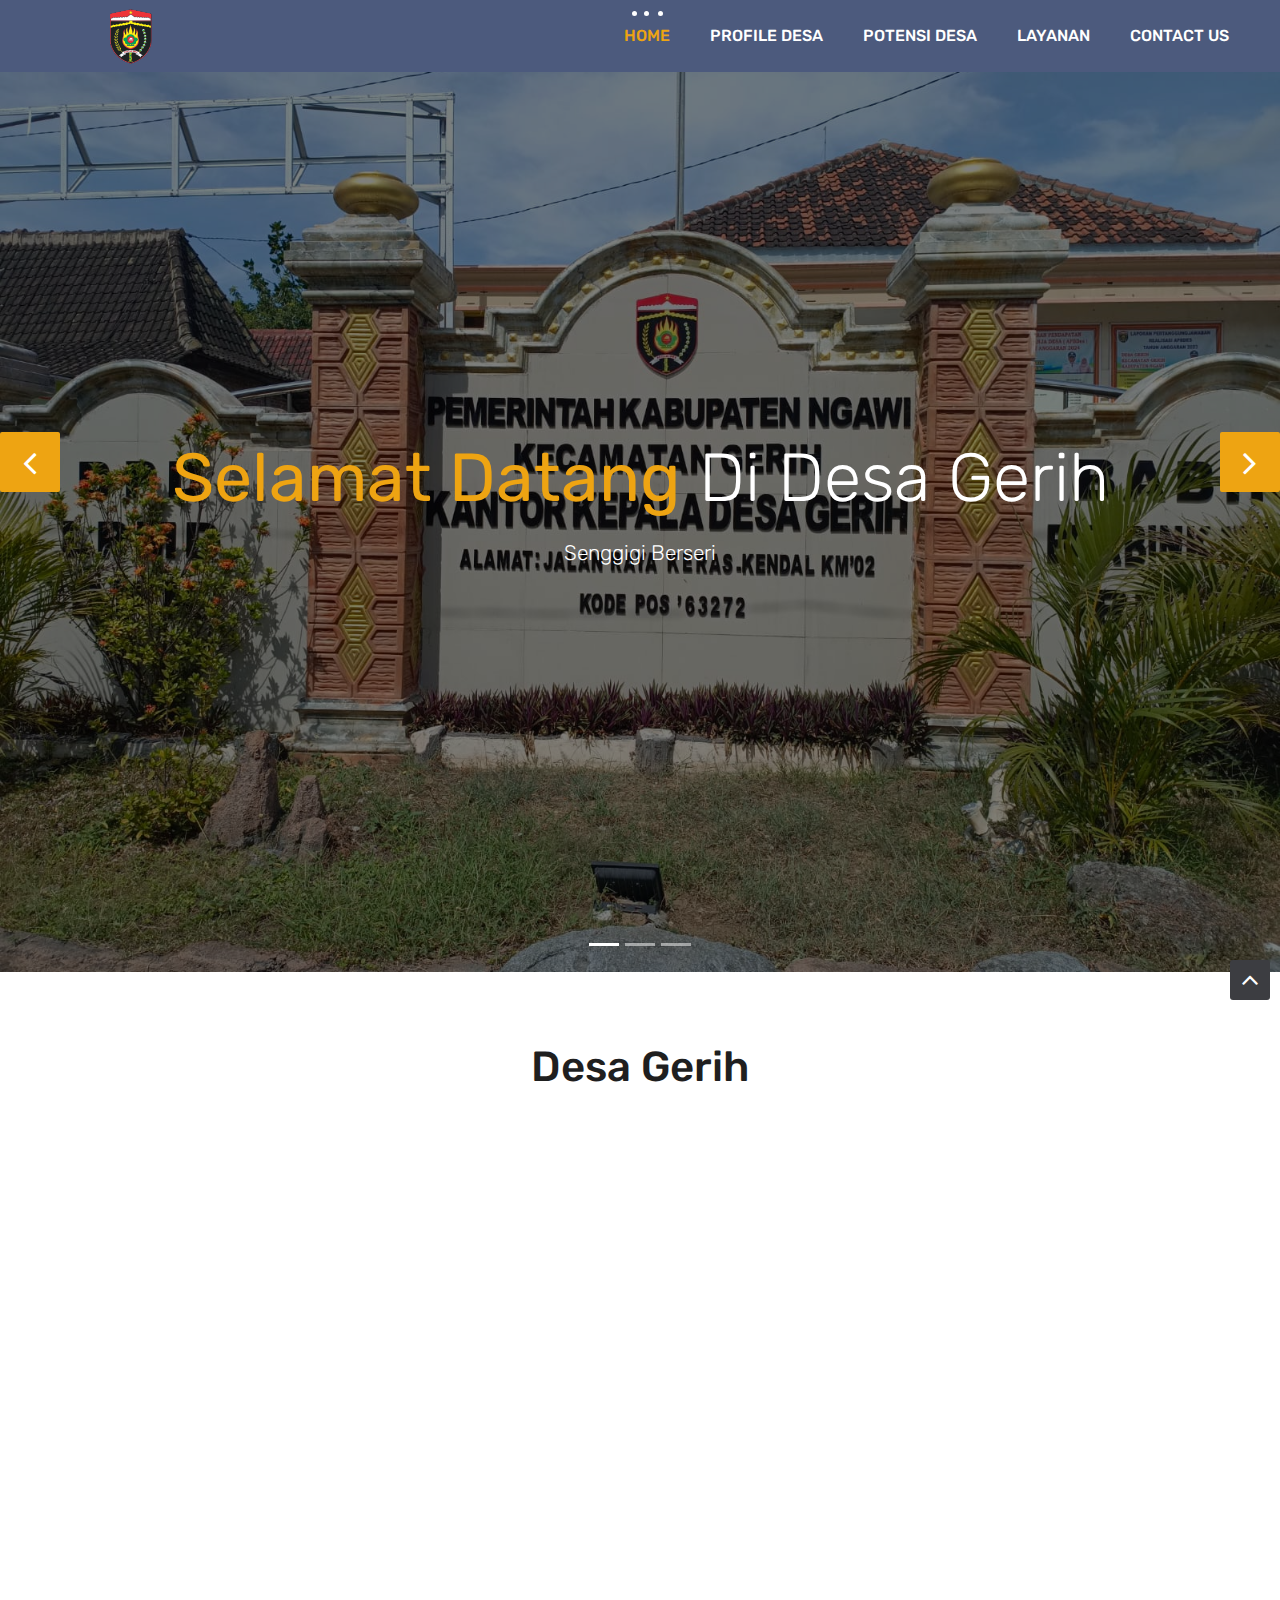
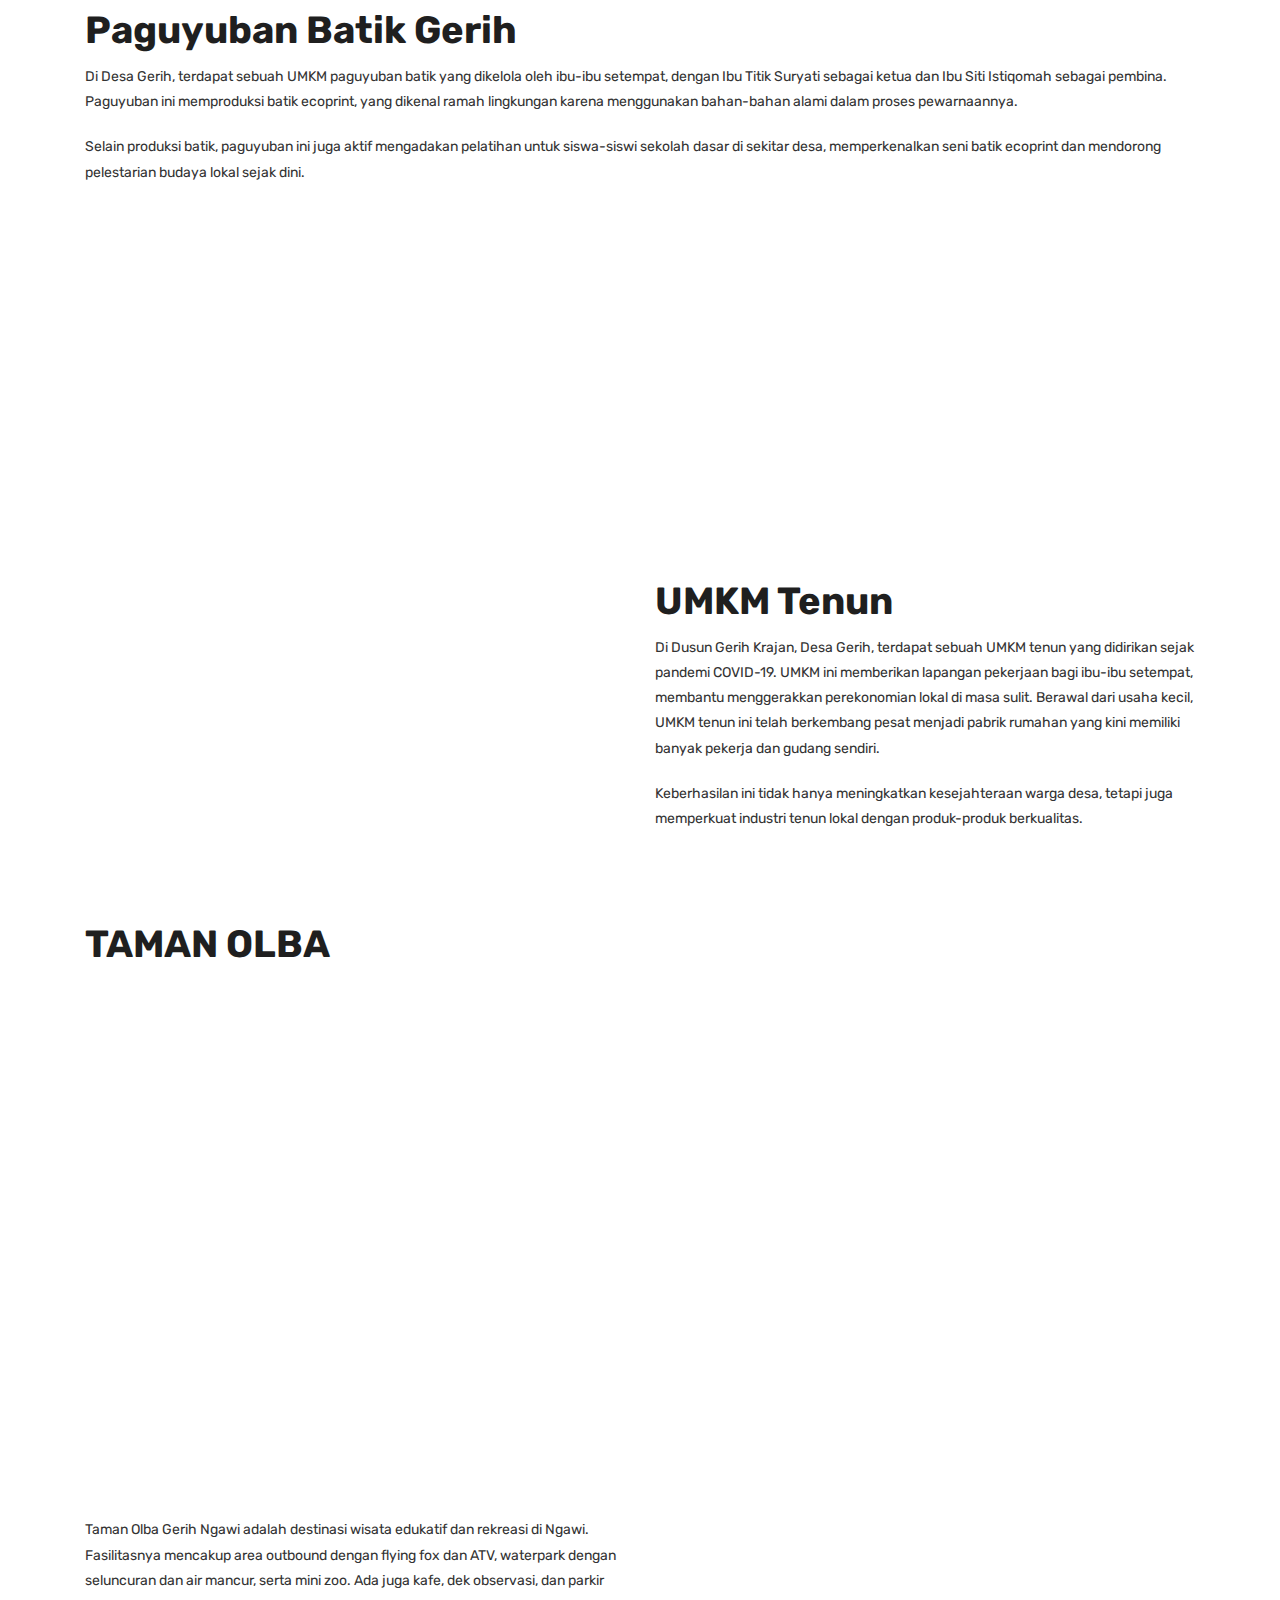
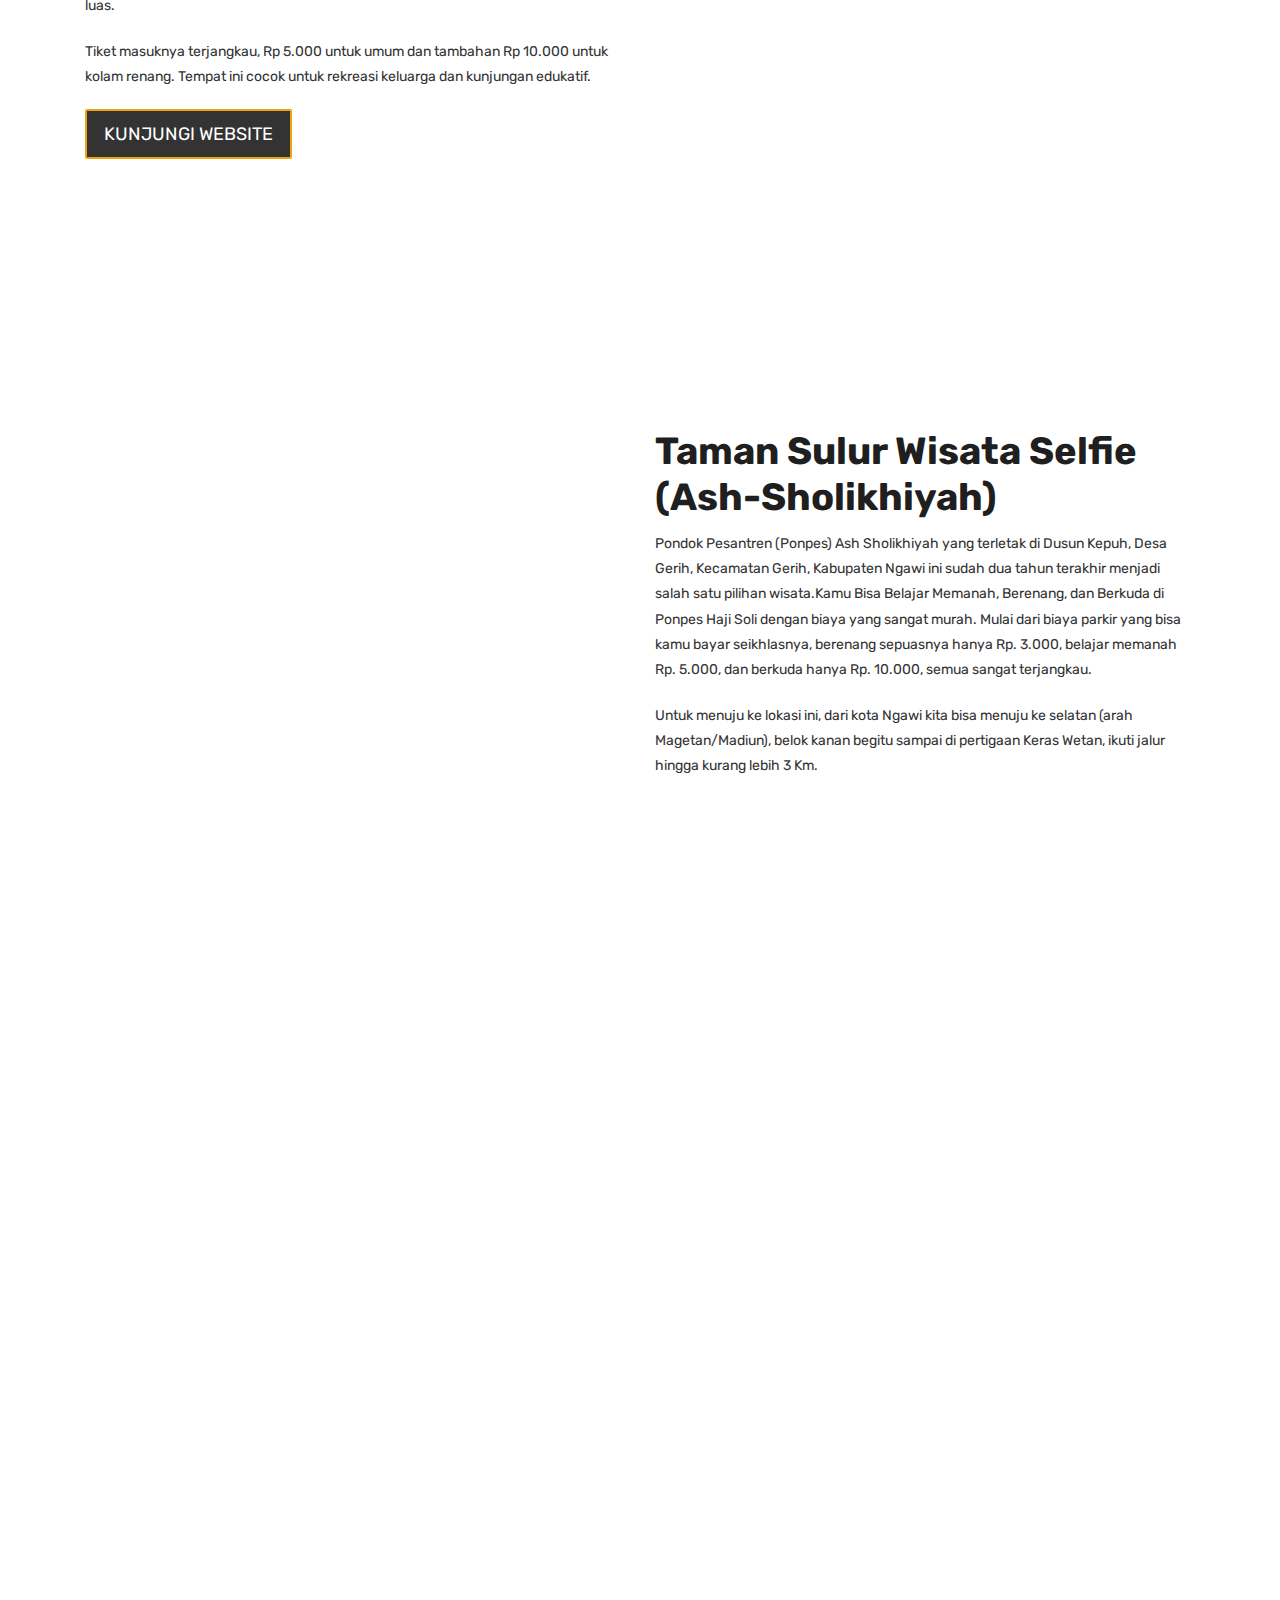
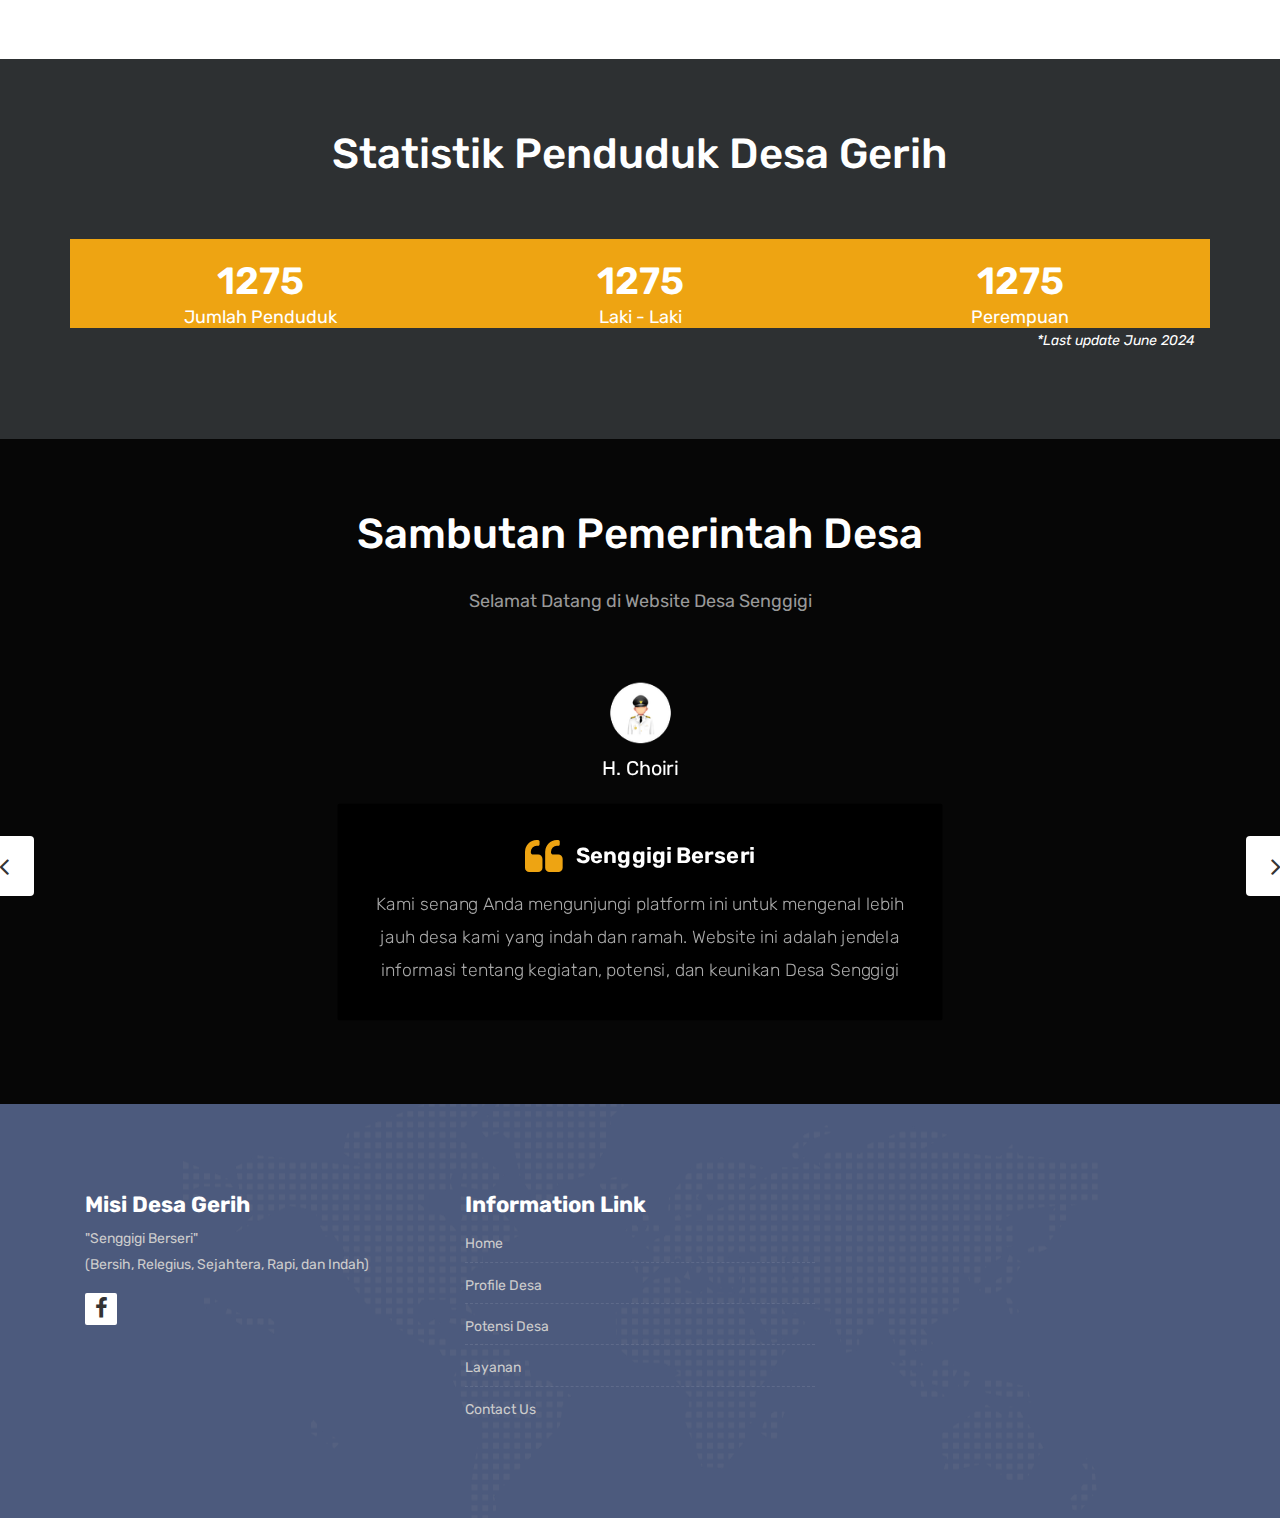
==== commit 0da11daa: "update contact + beranda" ====
--- a/index.html
+++ b/index.html
@@ -387,9 +387,9 @@
                 <div class="col-lg-4 col-md-4 col-xs-12">
                     <div class="widget clearfix">
                         <div class="widget-title">
-                            <h3>About US</h3>
-                        </div>
-                        <p> Integer rutrum ligula eu dignissim laoreet. Pellentesque venenatis nibh sed tellus faucibus bibendum. Sed fermentum est vitae rhoncus molestie. Cum sociis natoque penatibus et magnis dis montes.</p>   
+                            <h3>Misi Desa Gerih</h3>
+                        </div>
+                            <p>"Senggigi Berseri" <br> (Bersih, Relegius, Sejahtera, Rapi, dan Indah)</p>   
 						<div class="footer-right">
 							<ul class="footer-links-soi">
 								<li><a href="#"><i class="fa fa-facebook"></i></a></li>
@@ -406,24 +406,9 @@
                         <ul class="footer-links">
                             <li><a href="#home">Home</a></li>
                             <li><a href="about.html">Profile Desa</a></li>
-                            <li><a href="#">Potensi Desa</a></li>
+                            <li><a href="course-grid-2.html">Potensi Desa</a></li>
 							<li><a href="#">Layanan</a></li>
-							<li><a href="#">Contact Us</a></li>
-                        </ul><!-- end links -->
-                    </div><!-- end clearfix -->
-                </div><!-- end col -->
-				
-                <div class="col-lg-4 col-md-4 col-xs-12">
-                    <div class="widget clearfix">
-                        <div class="widget-title">
-                            <h3>Contact Details</h3>
-                        </div>
-
-                        <ul class="footer-links">
-                            <li><a href="mailto:#">info@yoursite.com</a></li>
-                            <li><a href="#">www.yoursite.com</a></li>
-                            <li>PO Box 16122 Collins Street West Victoria 8007 Australia</li>
-                            <li>+61 3 8376 6284</li>
+							<li><a href="contact.html">Contact Us</a></li>
                         </ul><!-- end links -->
                     </div><!-- end clearfix -->
                 </div><!-- end col -->
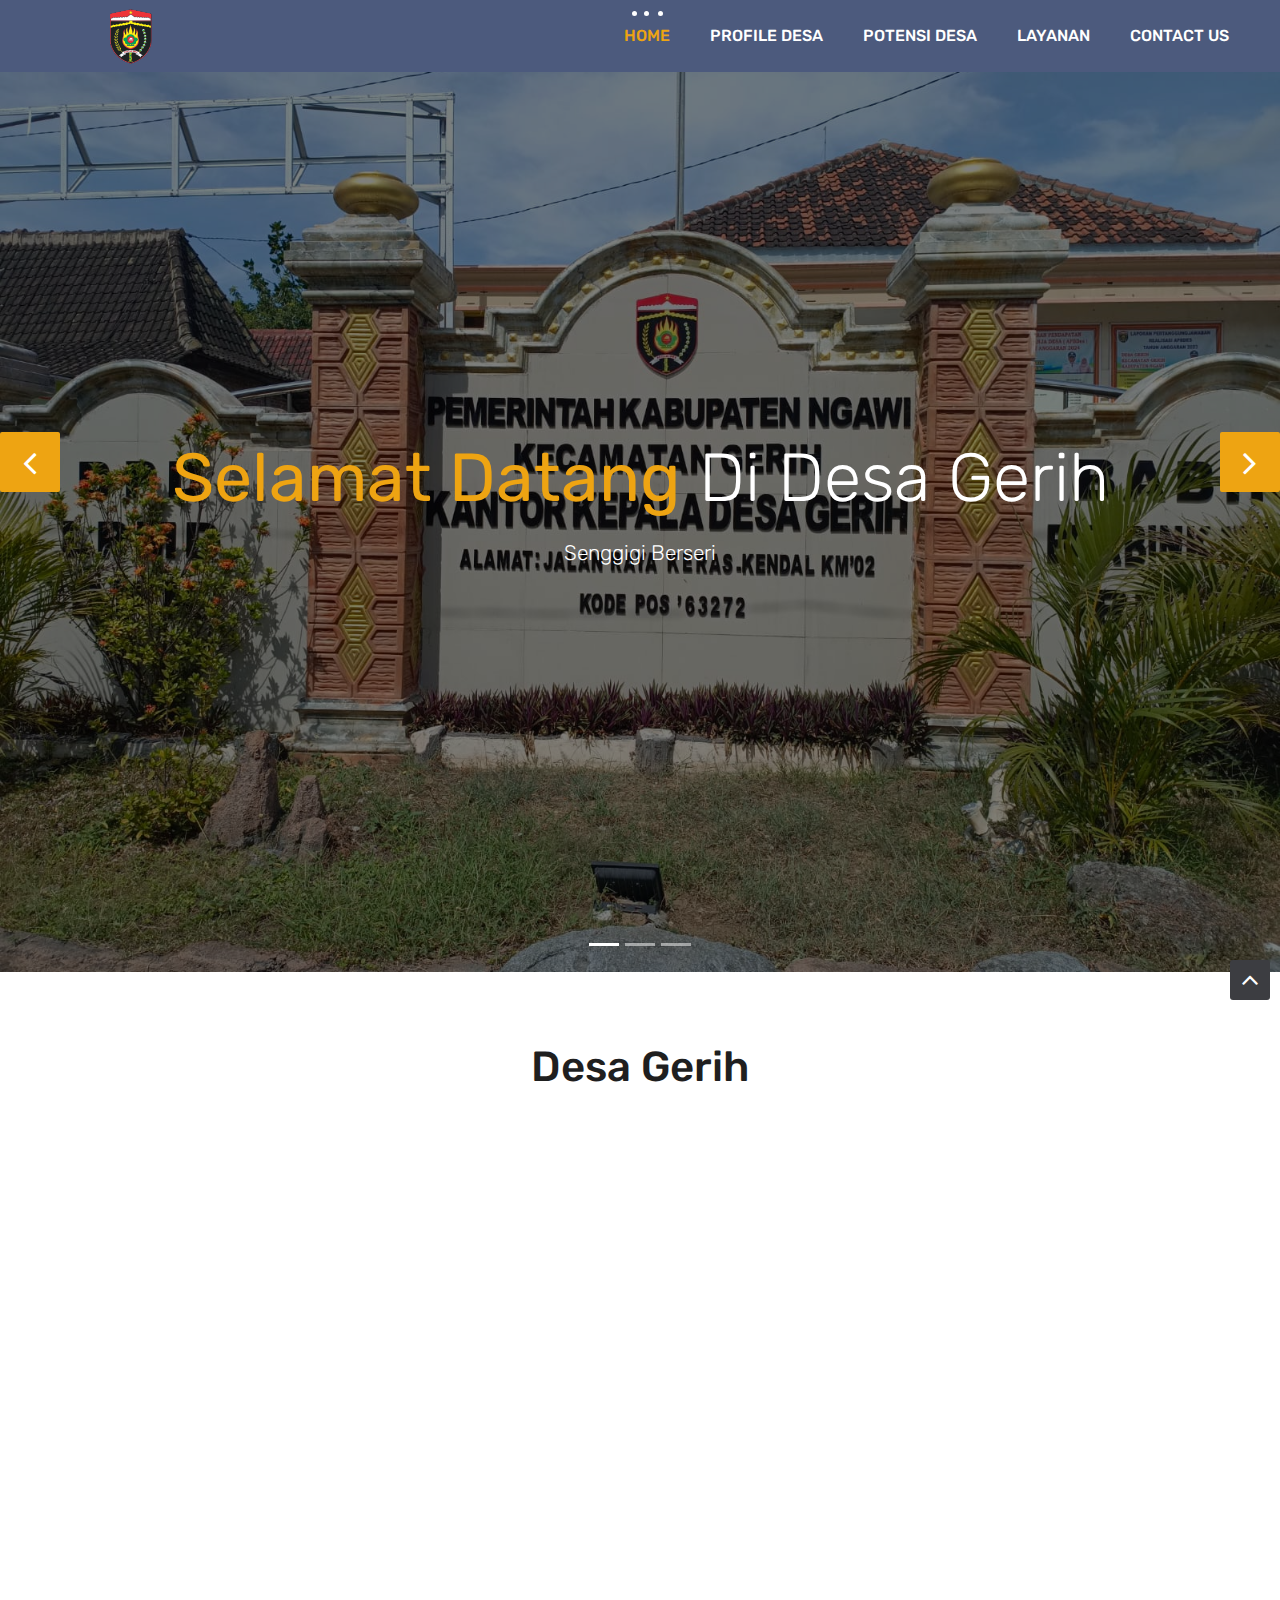
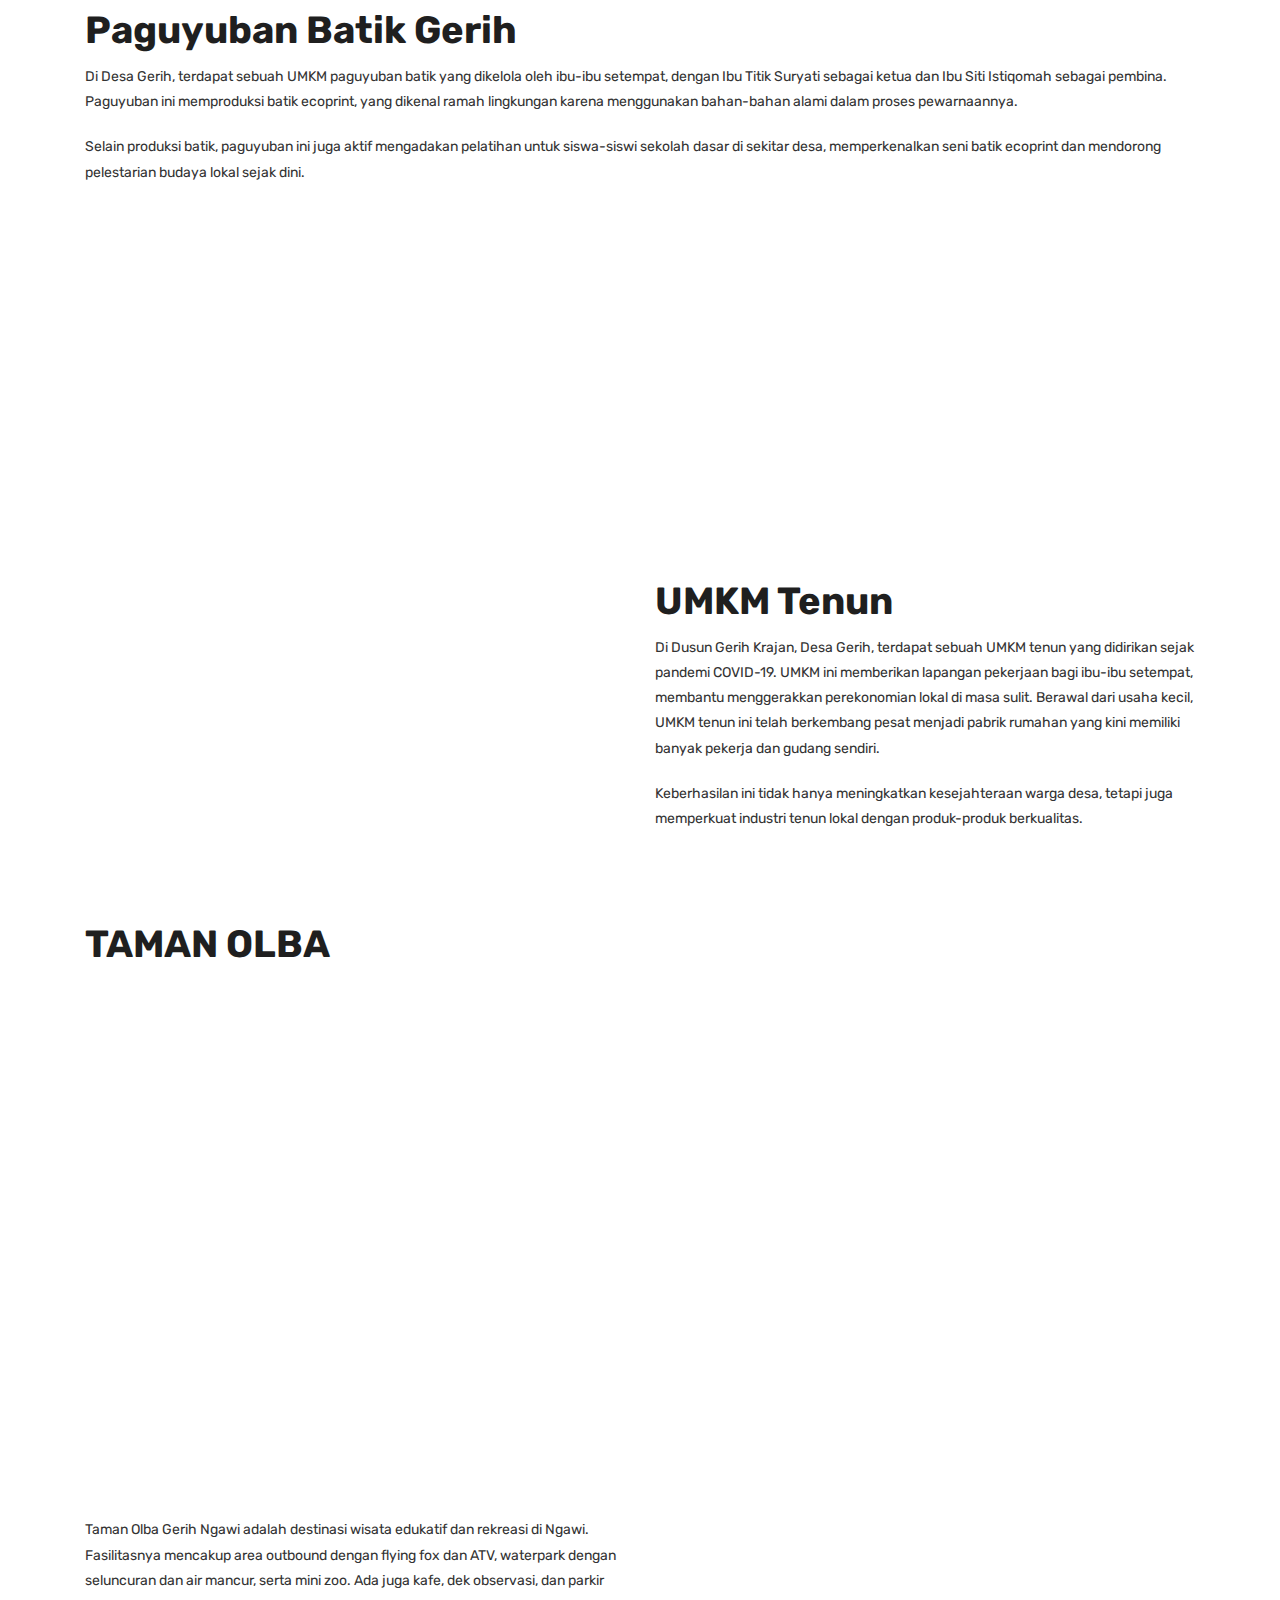
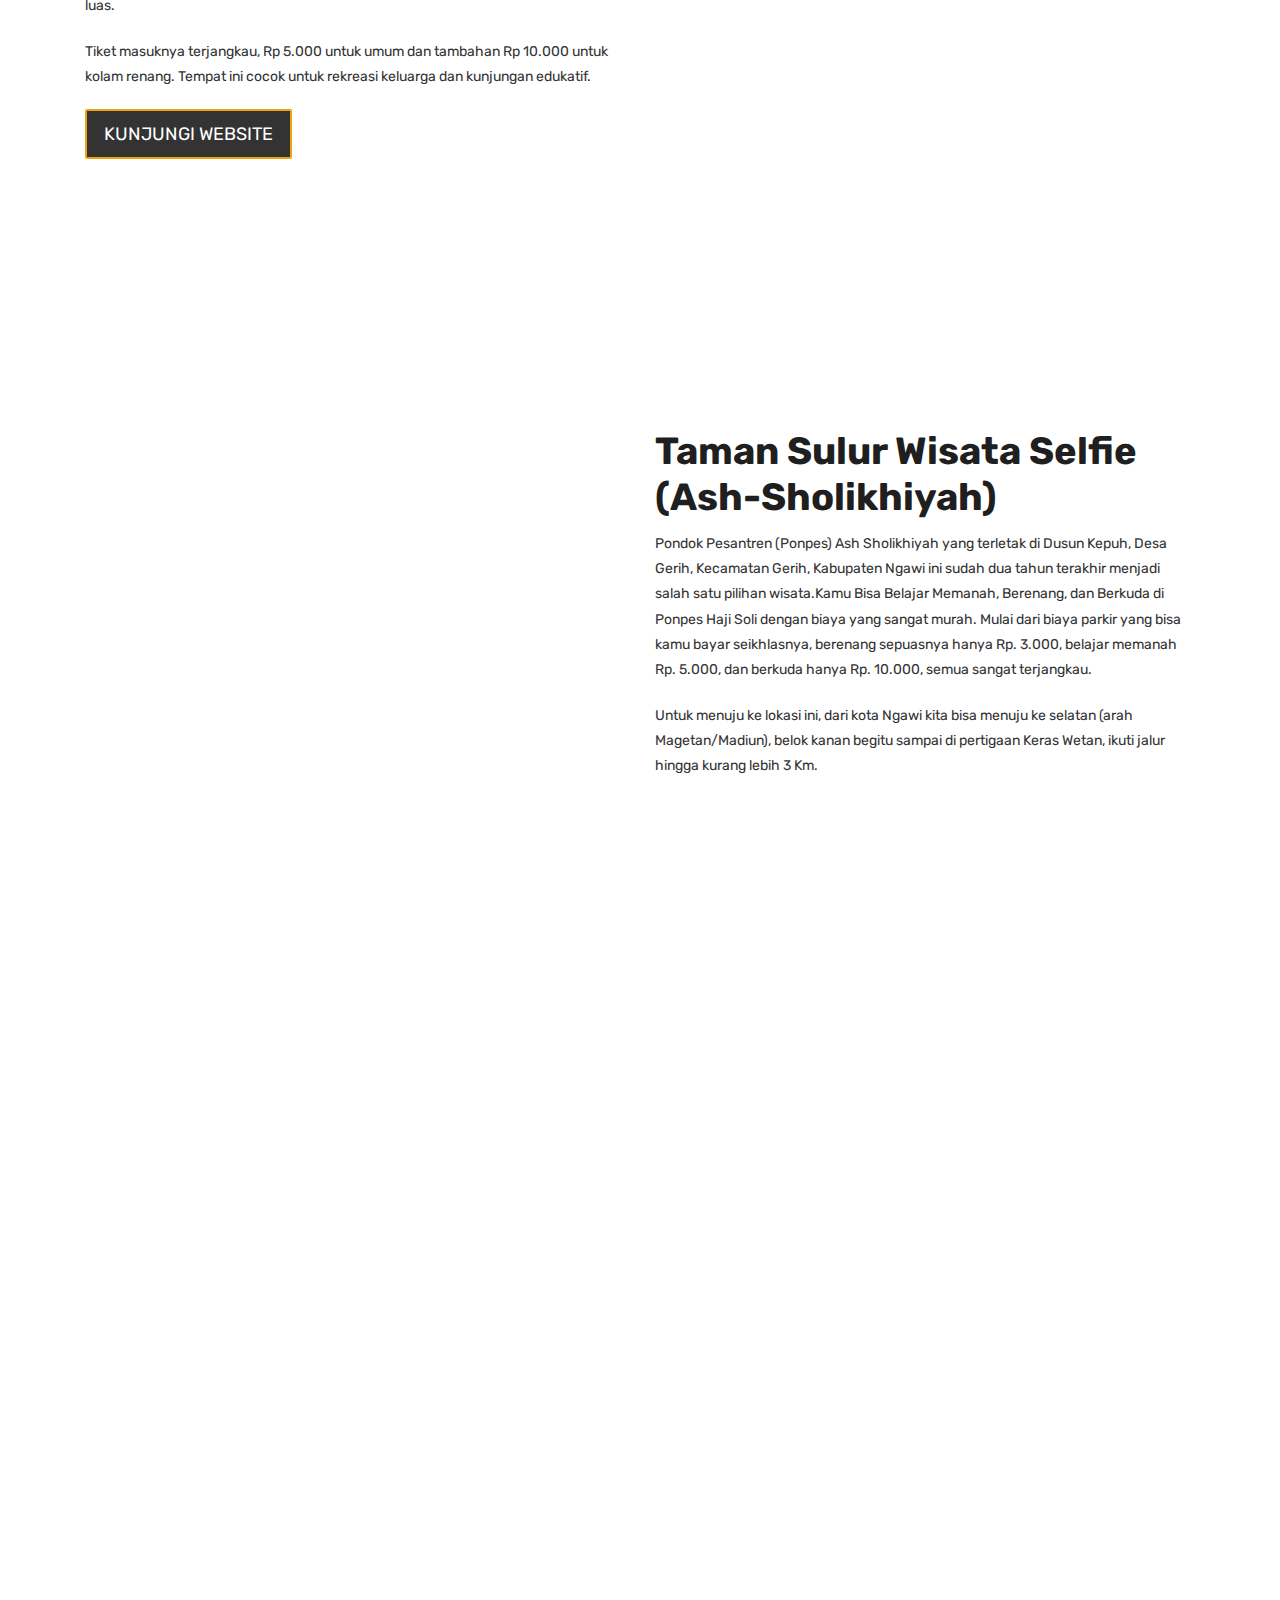
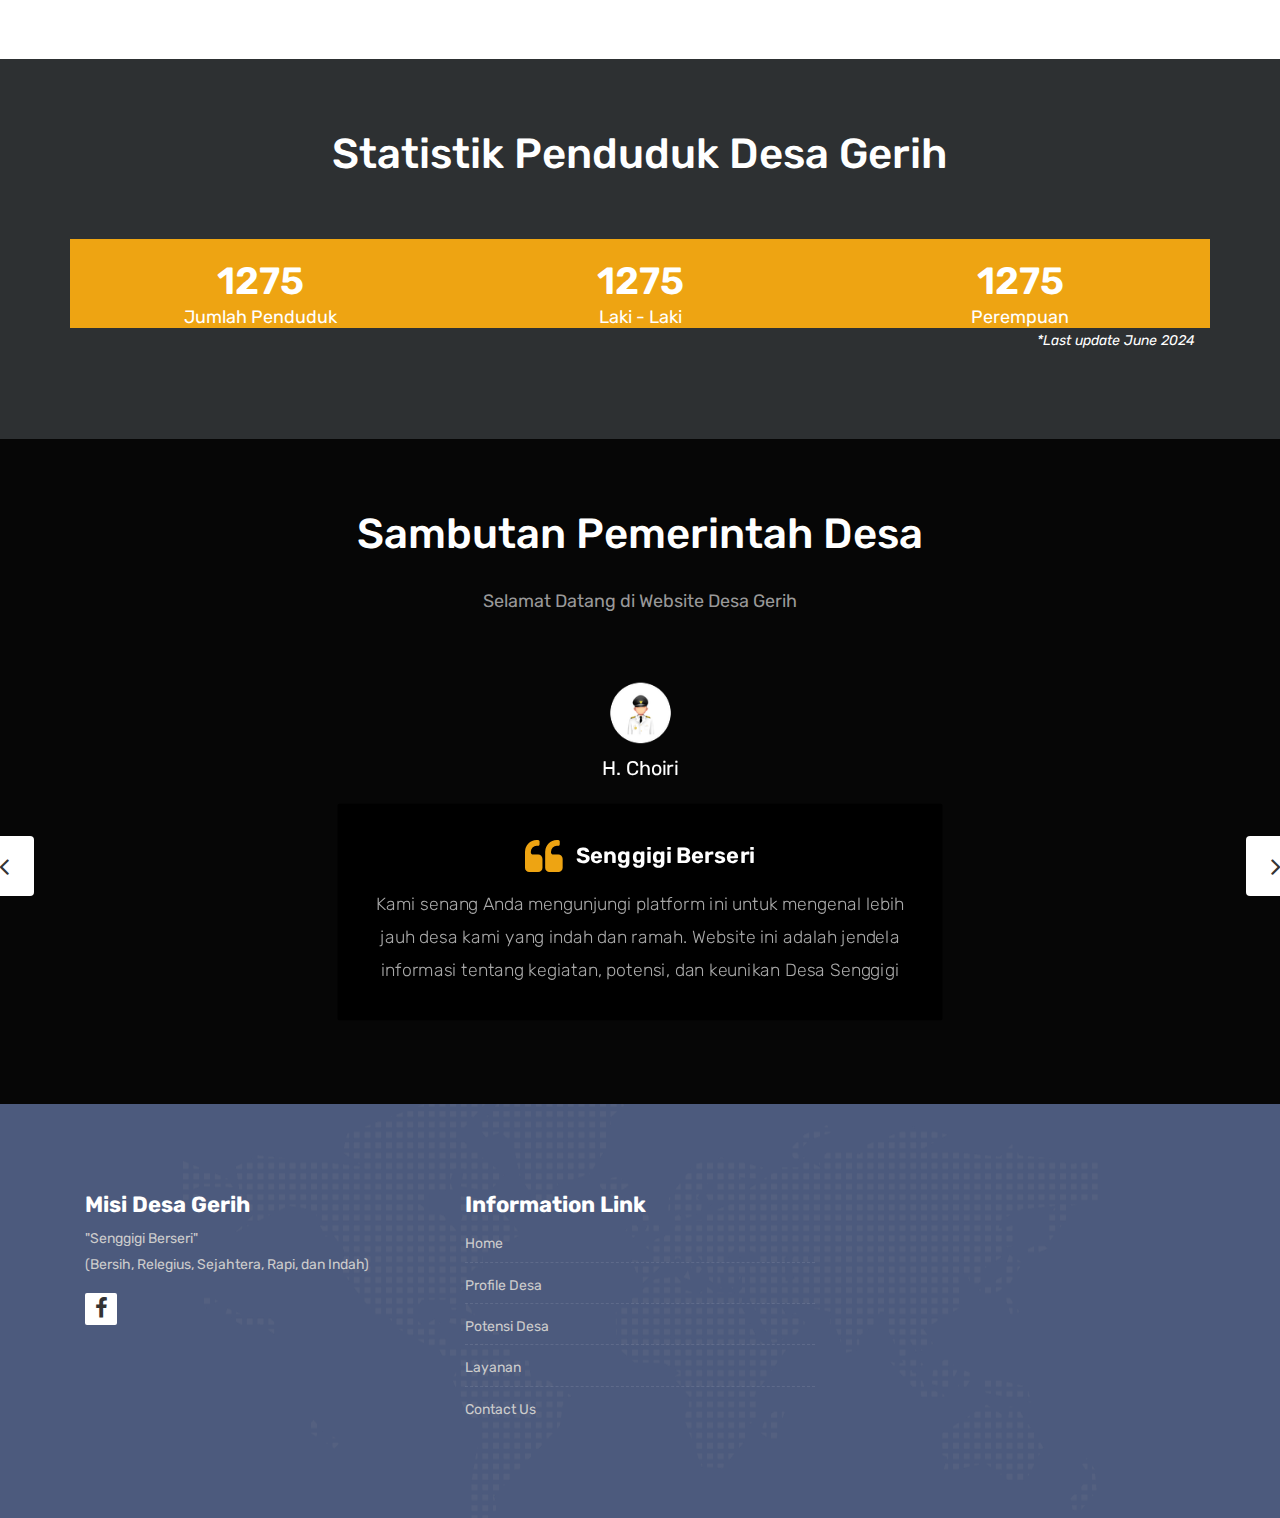
==== commit 4c109a96: "update home - 11" ====
--- a/index.html
+++ b/index.html
@@ -318,7 +318,7 @@
         <div class="container">
             <div class="section-title text-center">
                 <h3>Sambutan Pemerintah Desa</h3>
-                <p>Selamat Datang di Website Desa Senggigi</p>
+                <p>Selamat Datang di Website Desa Gerih</p>
             </div><!-- end title -->
 
             <div class="row">
@@ -358,7 +358,7 @@
                             </div>
                             <div class="desc">
                                 <h3><i class="fa fa-quote-left"></i> Senggigi Berseri</h3>
-                                <p class="lead">Salam hangat dari kami di Desa Senggigi! Terima kasih telah mengunjungi website resmi kami. Di sini, Anda akan menemukan informasi yang berguna tentang kehidupan dan potensi desa kami.</p>
+                                <p class="lead">Salam hangat dari kami di Desa Gerih! Terima kasih telah mengunjungi website resmi kami. Di sini, Anda akan menemukan informasi yang berguna tentang kehidupan dan potensi desa kami.</p>
                             </div>
                             <!-- end testi-meta -->
                         </div>
@@ -392,7 +392,7 @@
                             <p>"Senggigi Berseri" <br> (Bersih, Relegius, Sejahtera, Rapi, dan Indah)</p>   
 						<div class="footer-right">
 							<ul class="footer-links-soi">
-								<li><a href="#"><i class="fa fa-facebook"></i></a></li>
+								<li><a href="https://www.facebook.com/pages/Desa-GerihKec-Gerih-Kab-Ngawi/646828315343757" target="_blank"><i class="fa fa-facebook"></i></a></li>
 							</ul><!-- end links -->
 						</div>						
                     </div><!-- end clearfix -->
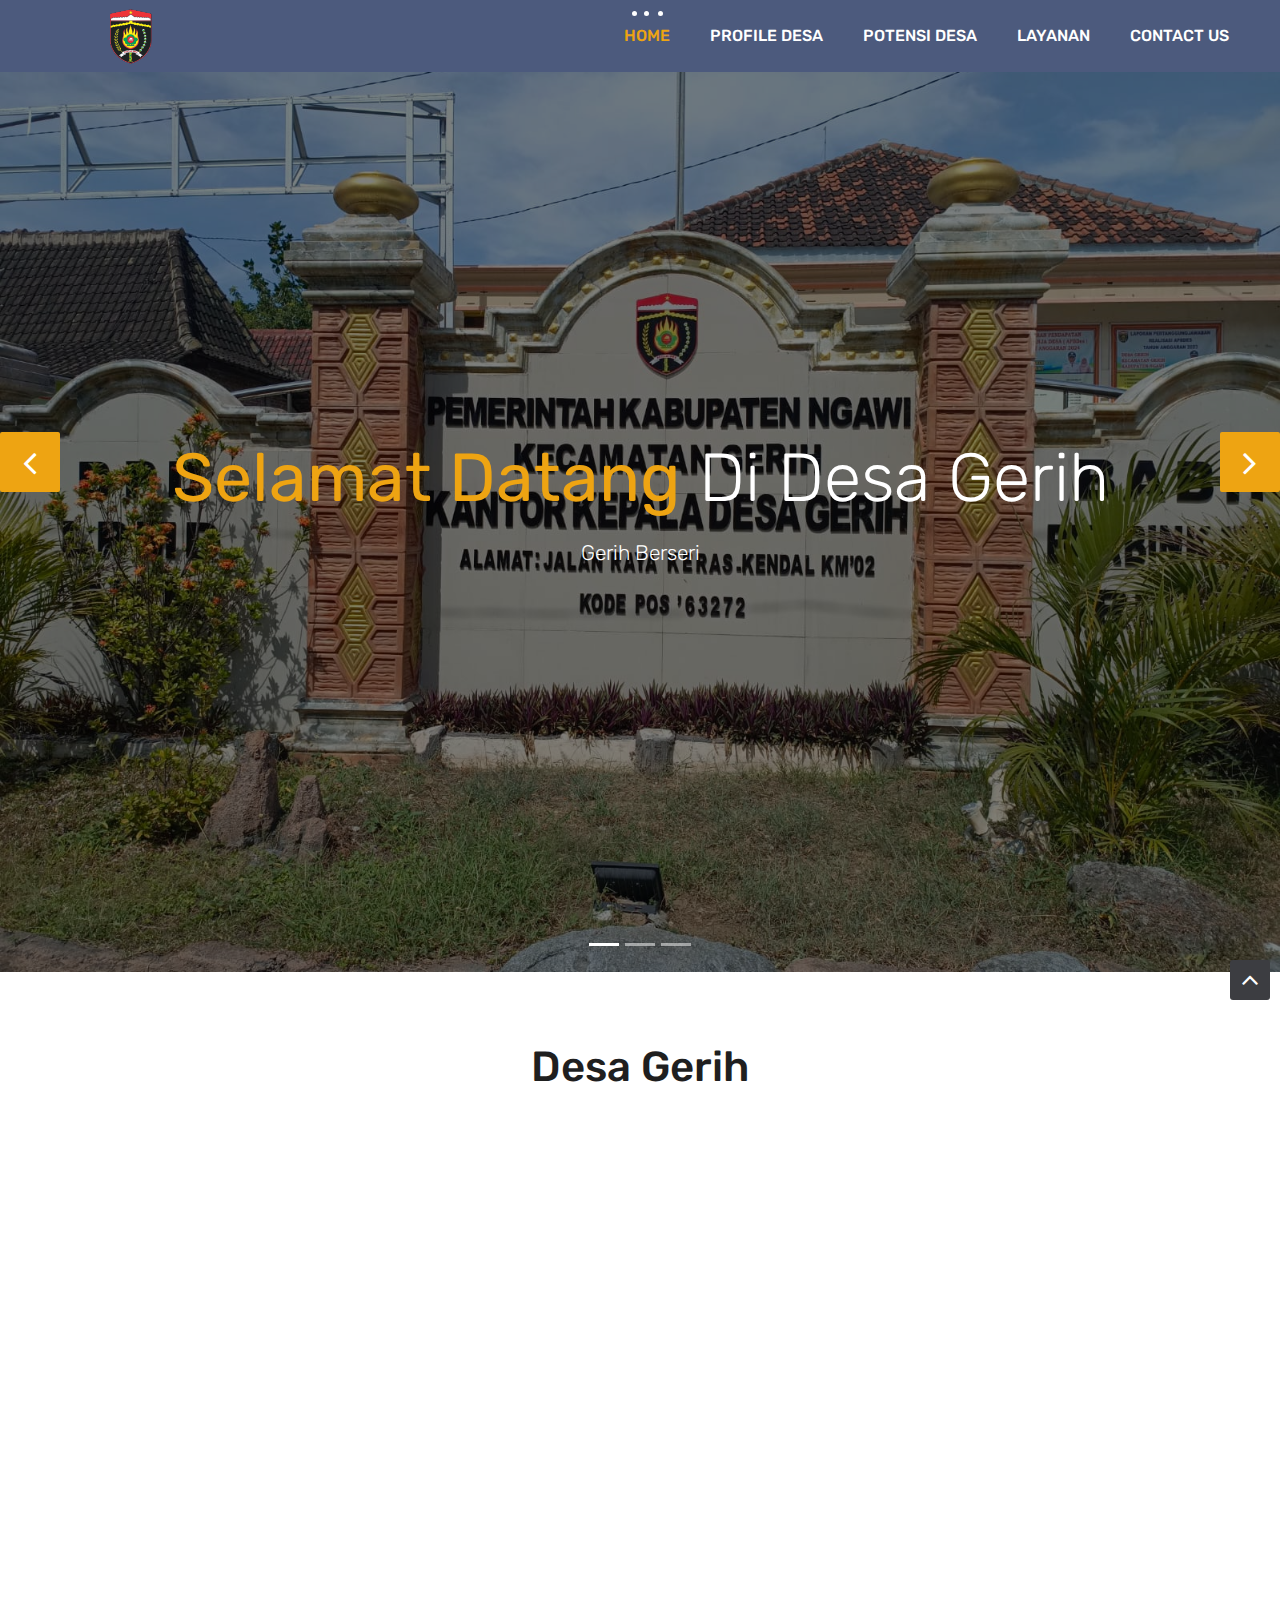
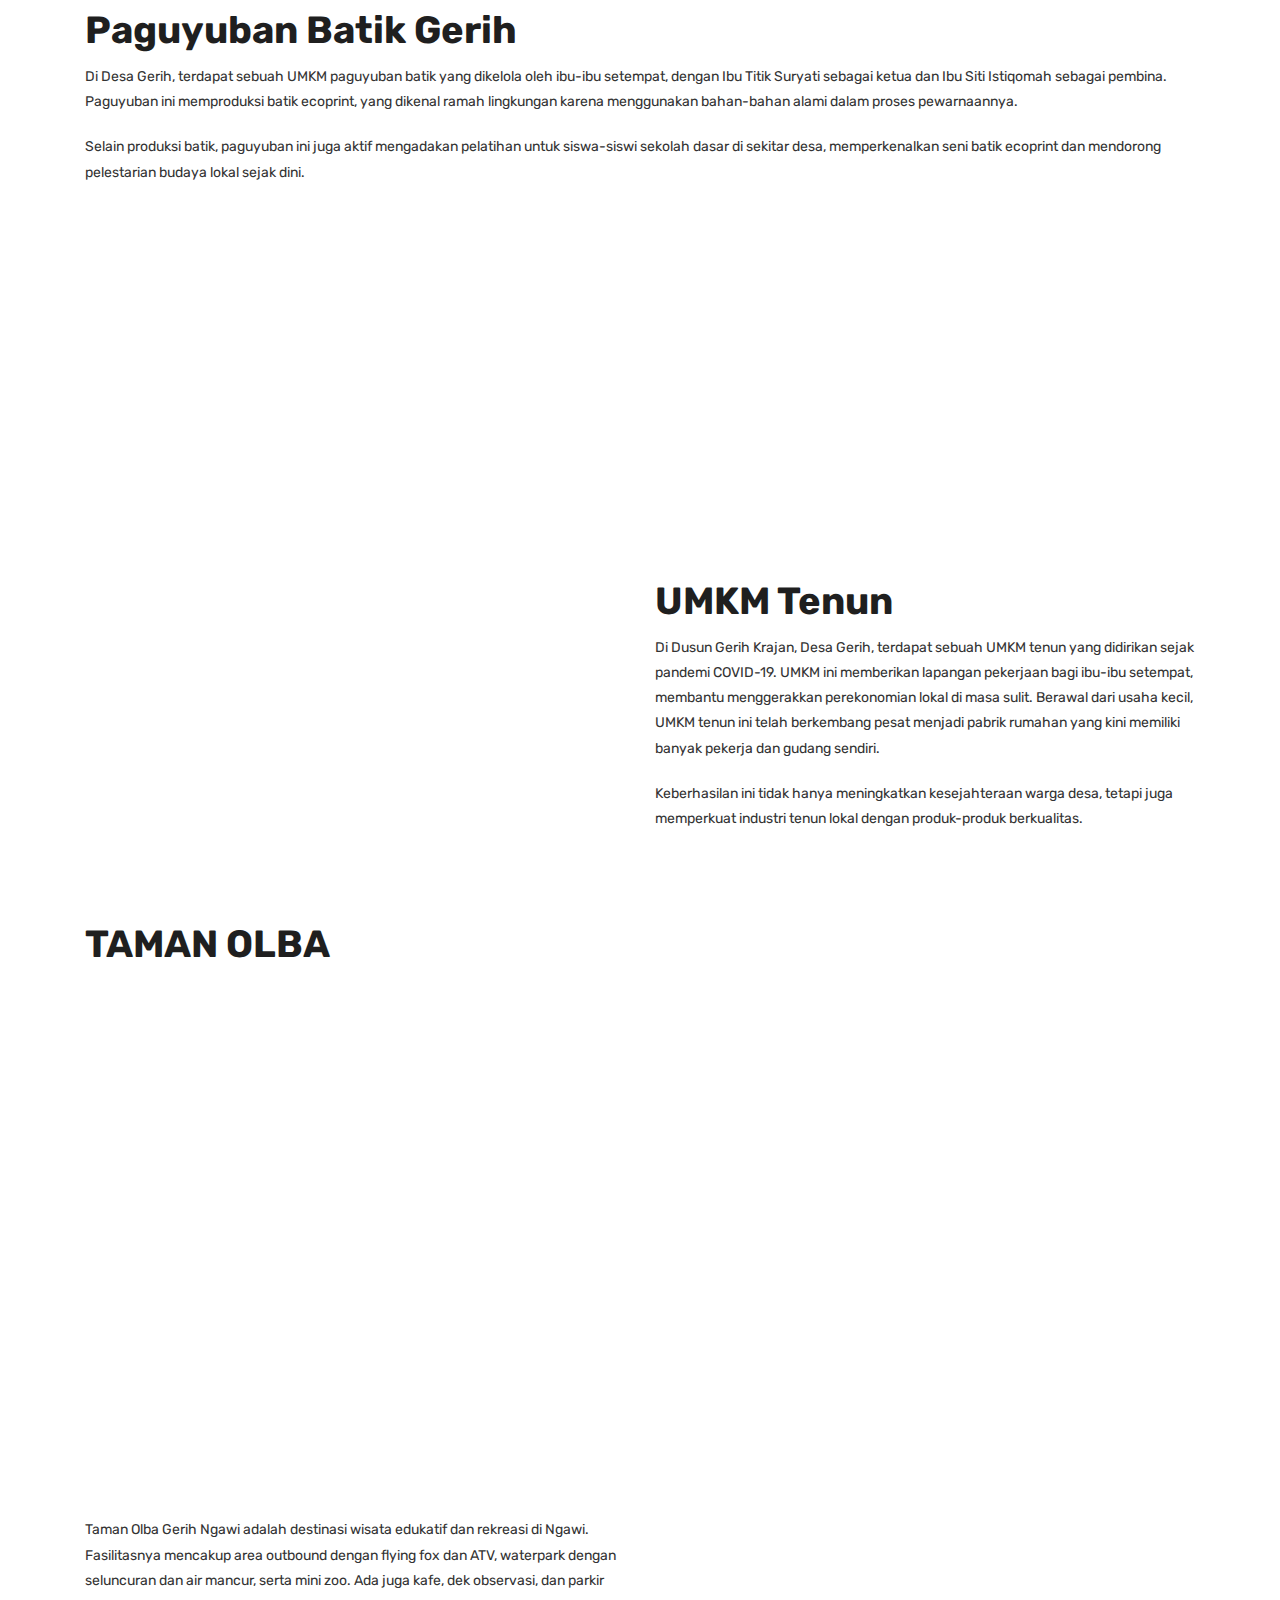
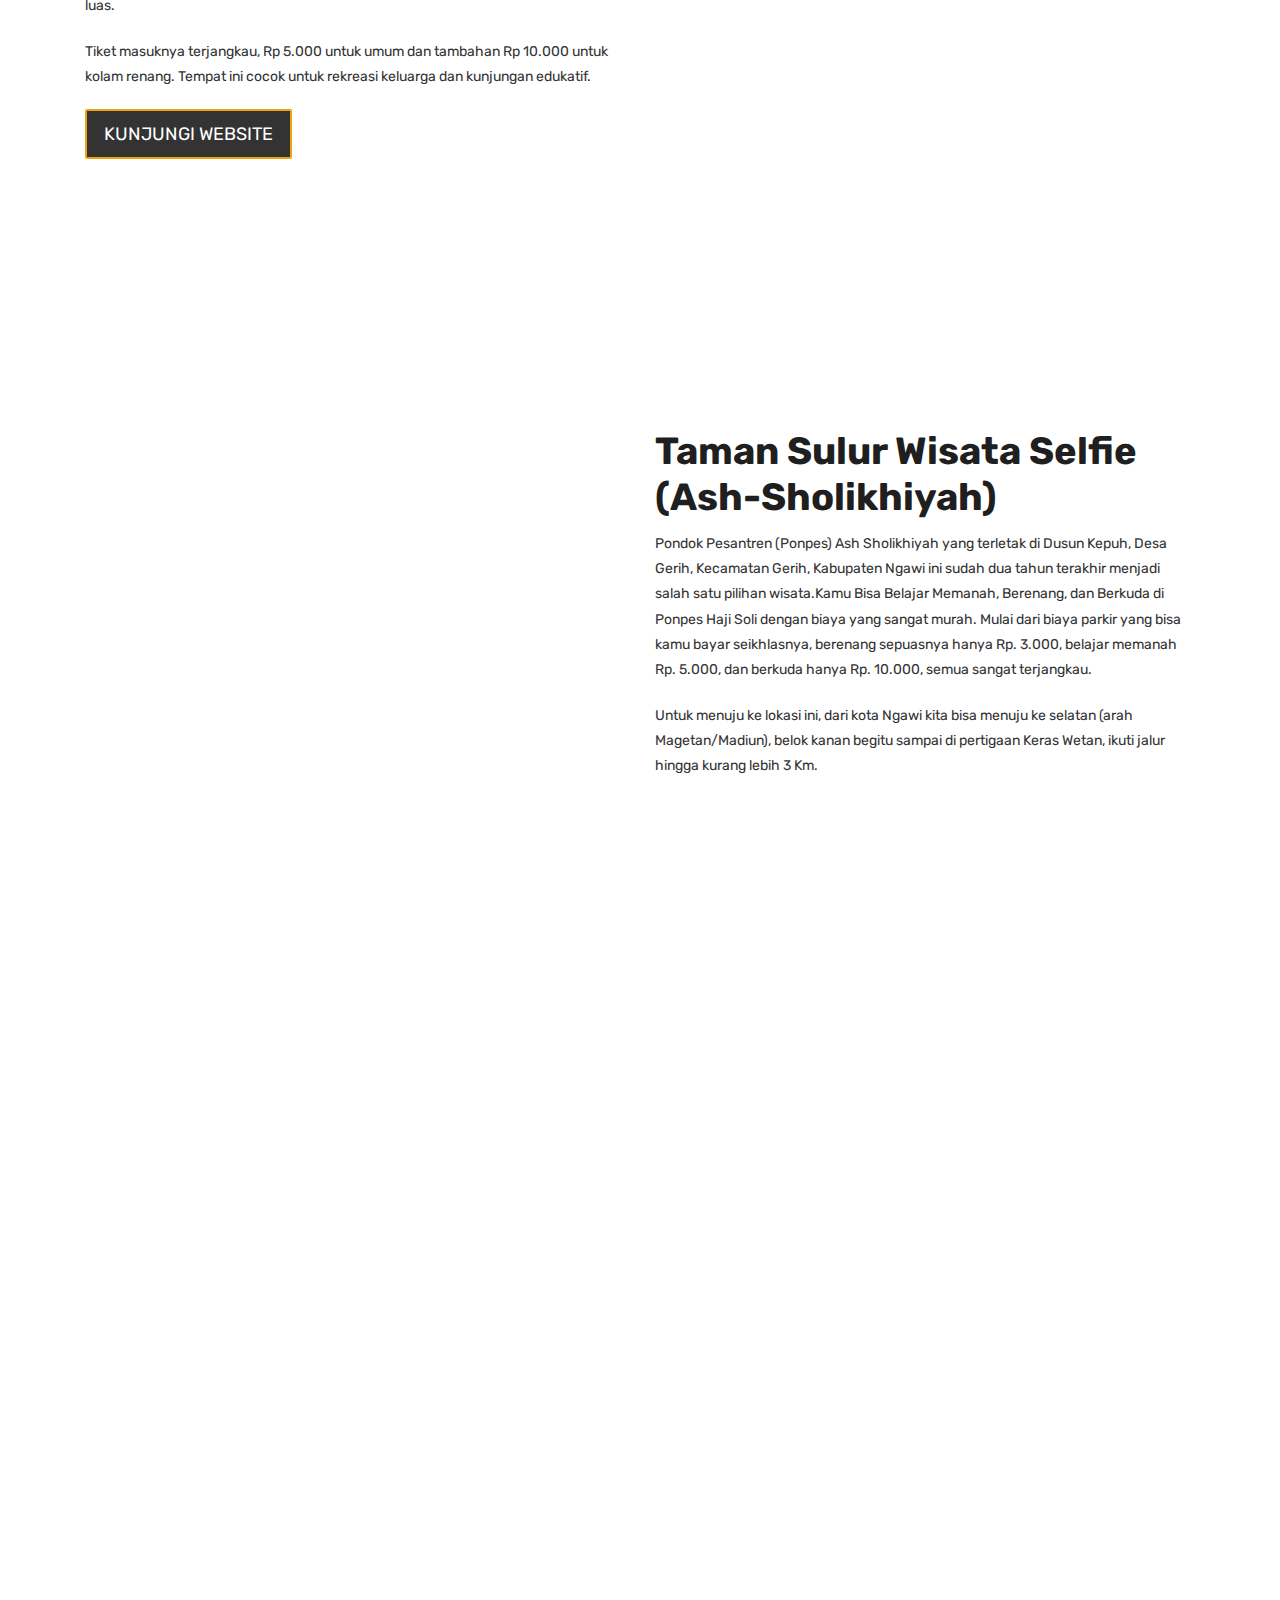
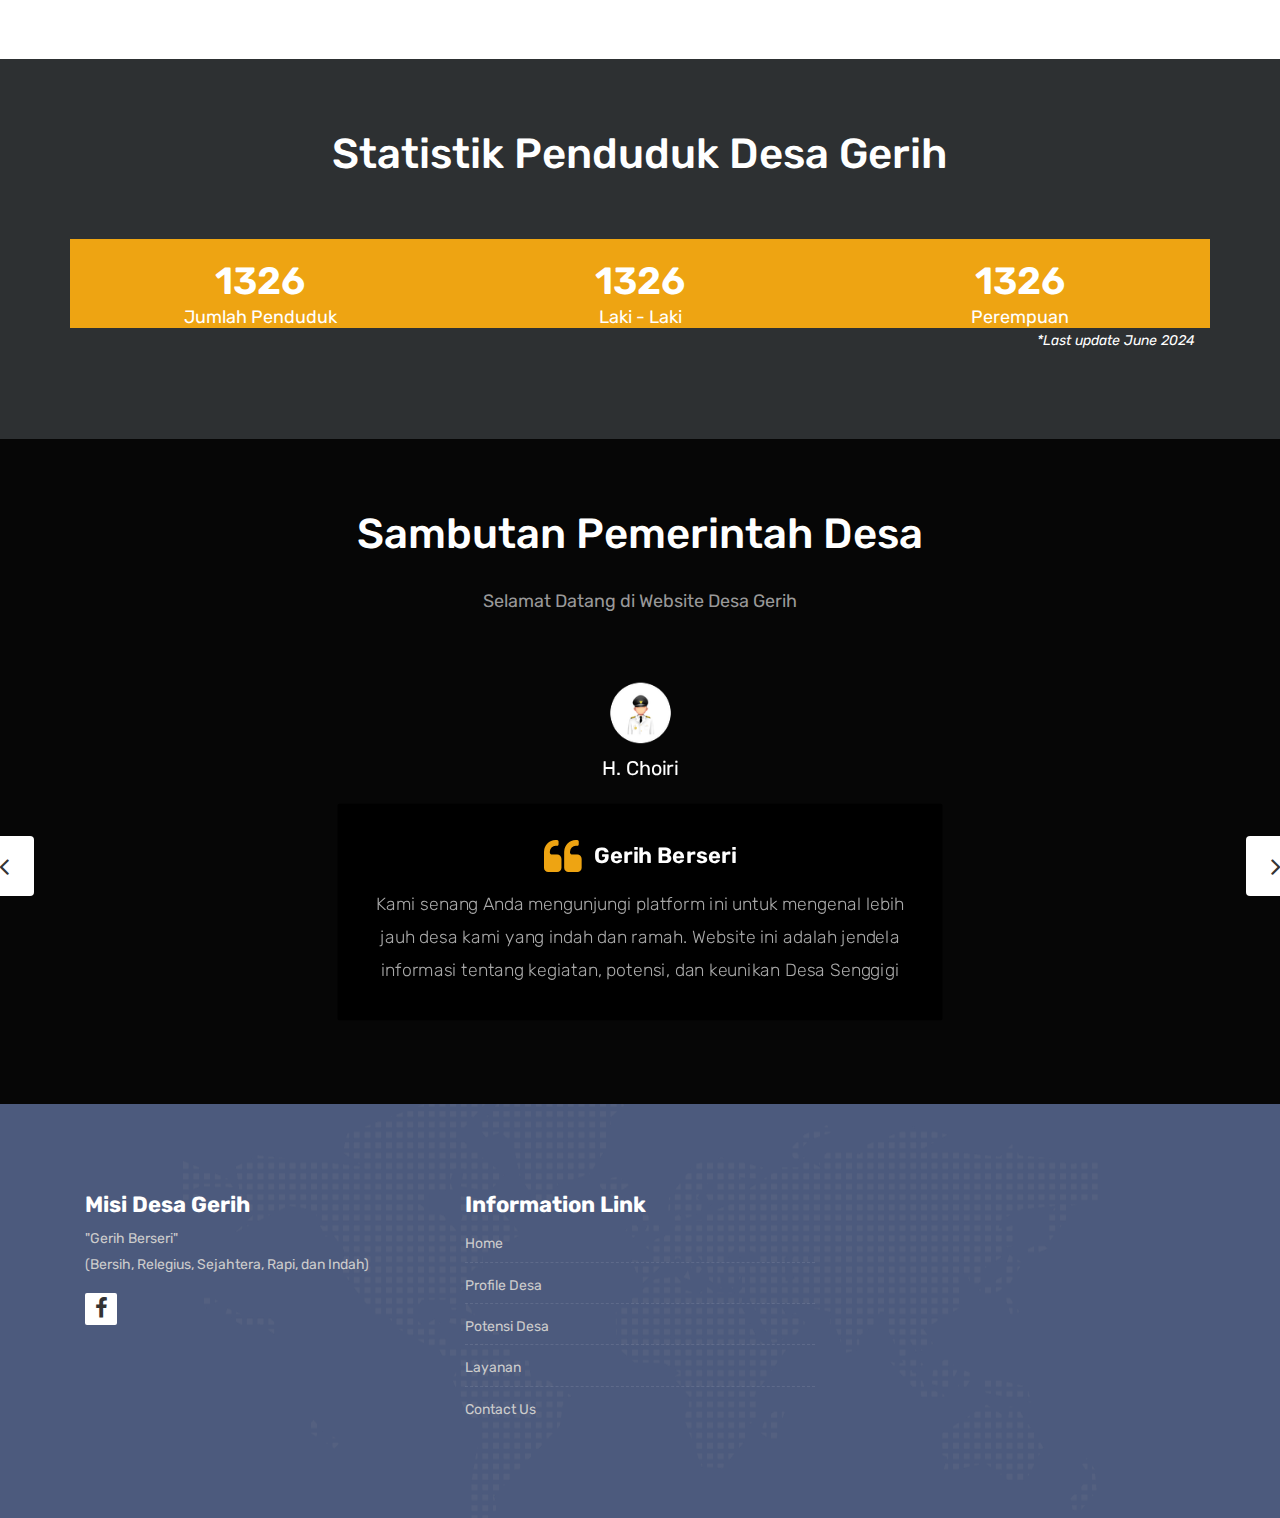
==== commit 93ad101d: "home update - 12" ====
--- a/index.html
+++ b/index.html
@@ -111,7 +111,7 @@
 								<div class="col-md-12 col-sm-12 text-center">
 									<div class="big-tagline">
 										<h2><strong>Selamat Datang</strong> di Desa Gerih </h2>
-										<p class="lead">Senggigi Berseri </p>
+										<p class="lead">Gerih Berseri </p>
 											<!-- <a href="#" class="hover-btn-new"><span>Contact Us</span></a>
 											&nbsp;&nbsp;&nbsp;&nbsp;&nbsp;&nbsp;
 											<a href="#" class="hover-btn-new"><span>Read More</span></a> -->
@@ -330,7 +330,7 @@
                                 <h4>H. Choiri</h4>
                             </div>
                             <div class="desc">
-                                <h3><i class="fa fa-quote-left"></i>Senggigi Berseri</h3>
+                                <h3><i class="fa fa-quote-left"></i>Gerih Berseri</h3>
                                 <p class="lead">Kami senang Anda mengunjungi platform ini untuk mengenal lebih jauh desa kami yang indah dan ramah. Website ini adalah jendela informasi tentang kegiatan, potensi, dan keunikan Desa Senggigi</p>
 
                             </div>
@@ -344,7 +344,7 @@
                                 <h4>Joko Supriyatno</h4>
                             </div>
                             <div class="desc">
-                                <h3><i class="fa fa-quote-left"></i> Senggigi Berseri</h3>
+                                <h3><i class="fa fa-quote-left"></i> Gerih Berseri</h3>
                                 <p class="lead">Kami dengan bangga mempersembahkan desa kami yang kaya akan keindahan alam dan budaya. Website ini dibuat untuk memberikan informasi dan mempererat komunikasi antara warga desa dan pengunjung.</p>
                             </div>
                             <!-- end testi-meta -->
@@ -357,7 +357,7 @@
                                 <h4>Nur Ali</h4>
                             </div>
                             <div class="desc">
-                                <h3><i class="fa fa-quote-left"></i> Senggigi Berseri</h3>
+                                <h3><i class="fa fa-quote-left"></i> Gerih Berseri</h3>
                                 <p class="lead">Salam hangat dari kami di Desa Gerih! Terima kasih telah mengunjungi website resmi kami. Di sini, Anda akan menemukan informasi yang berguna tentang kehidupan dan potensi desa kami.</p>
                             </div>
                             <!-- end testi-meta -->
@@ -369,7 +369,7 @@
                                 <h4>Agus Purwanto</h4>
                             </div>
                             <div class="desc">
-                                <h3><i class="fa fa-quote-left"></i> Senggigi Berseri</h3>
+                                <h3><i class="fa fa-quote-left"></i> Gerih Berseri</h3>
                                 <p class="lead">Kami senang Anda berada di sini. Website ini adalah pintu gerbang untuk menjelajahi kehidupan, budaya, dan potensi yang dimiliki oleh desa kami.</p>
                             </div>
                             <!-- end testi-meta -->
@@ -389,7 +389,7 @@
                         <div class="widget-title">
                             <h3>Misi Desa Gerih</h3>
                         </div>
-                            <p>"Senggigi Berseri" <br> (Bersih, Relegius, Sejahtera, Rapi, dan Indah)</p>   
+                            <p>"Gerih Berseri" <br> (Bersih, Relegius, Sejahtera, Rapi, dan Indah)</p>   
 						<div class="footer-right">
 							<ul class="footer-links-soi">
 								<li><a href="https://www.facebook.com/pages/Desa-GerihKec-Gerih-Kab-Ngawi/646828315343757" target="_blank"><i class="fa fa-facebook"></i></a></li>
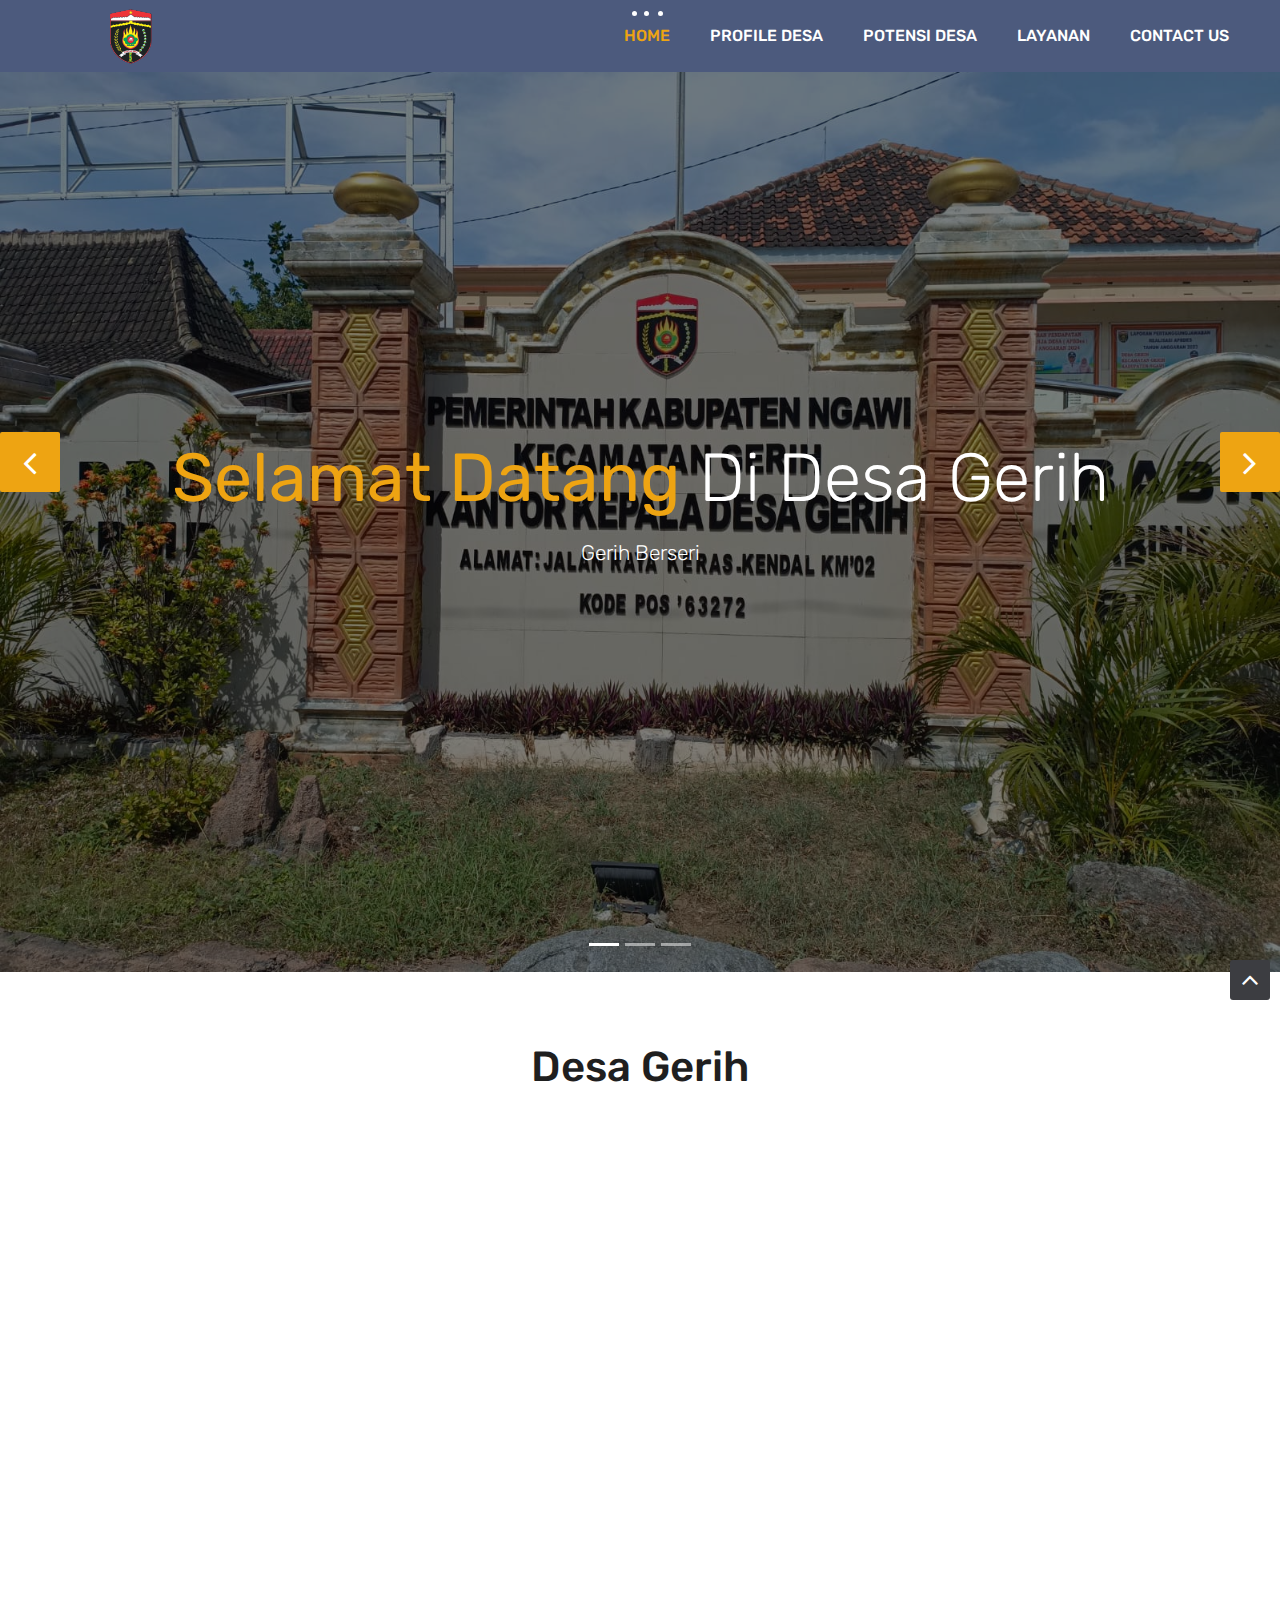
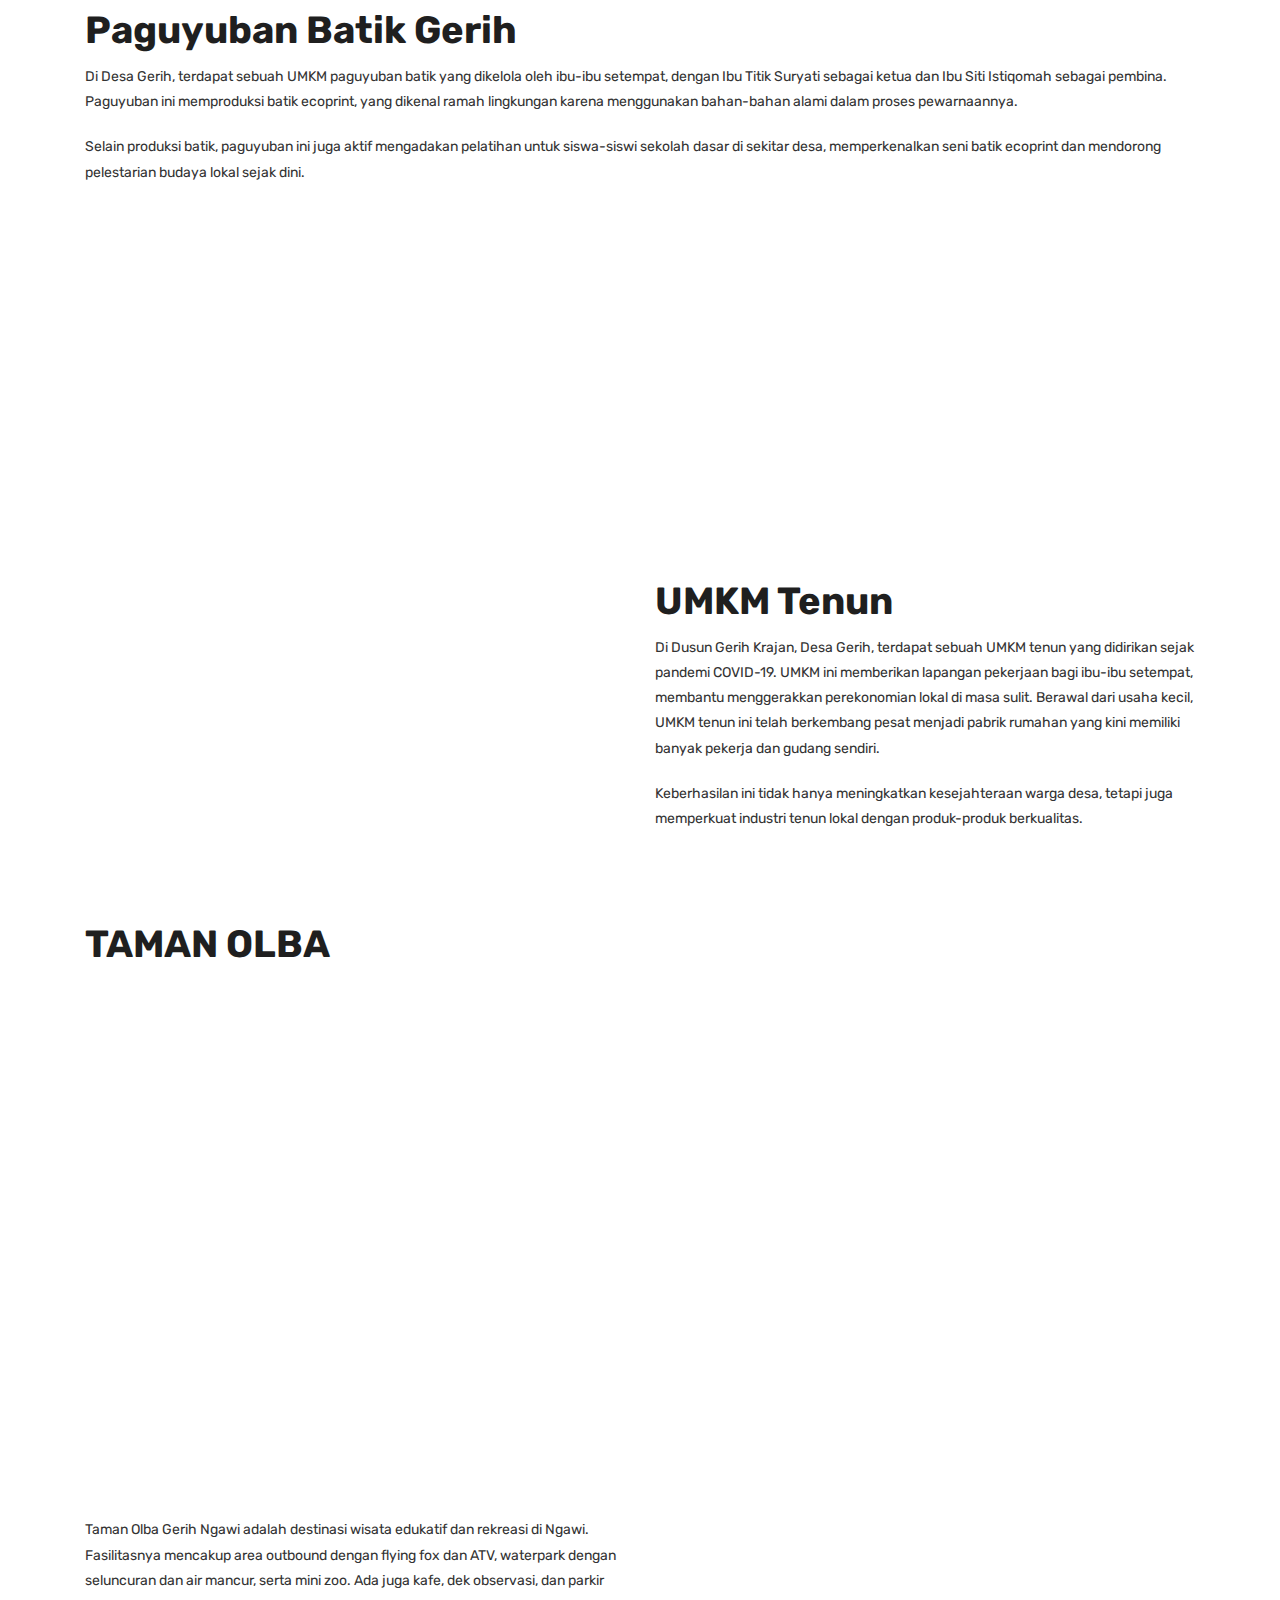
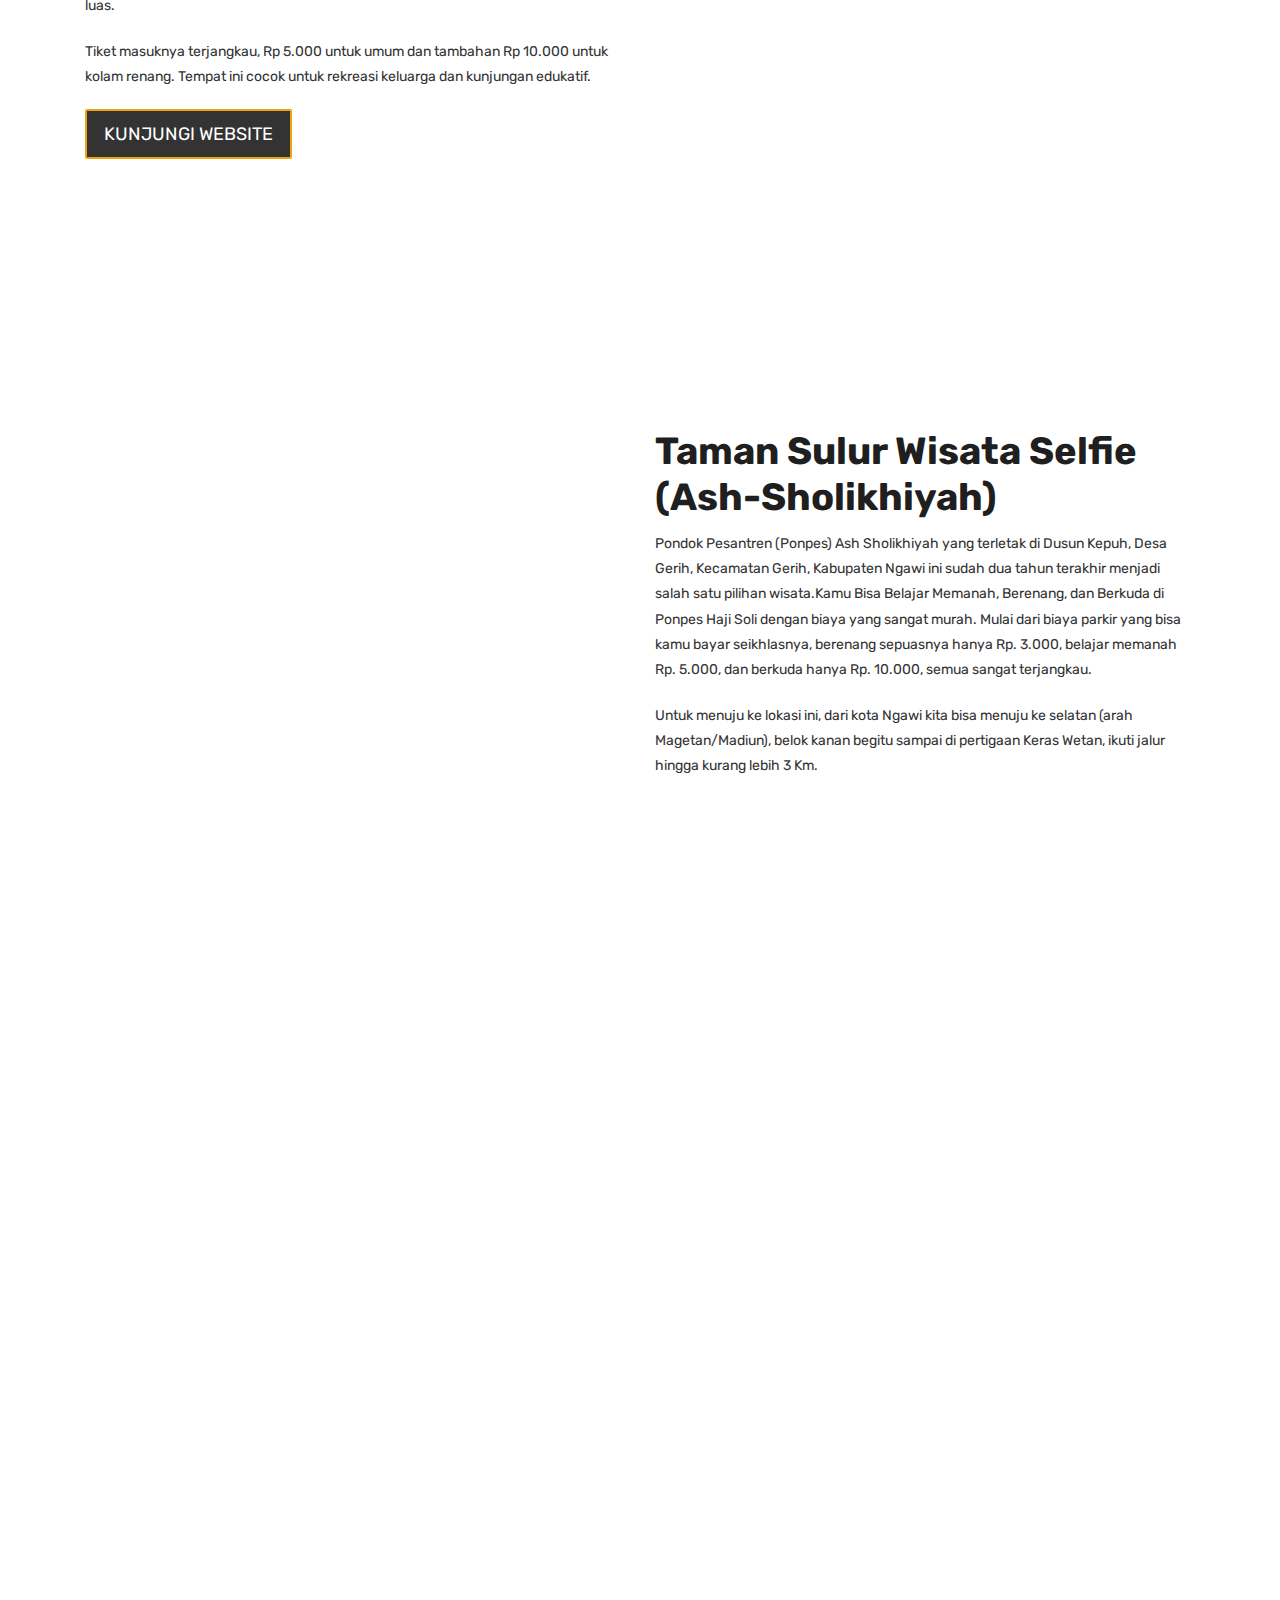
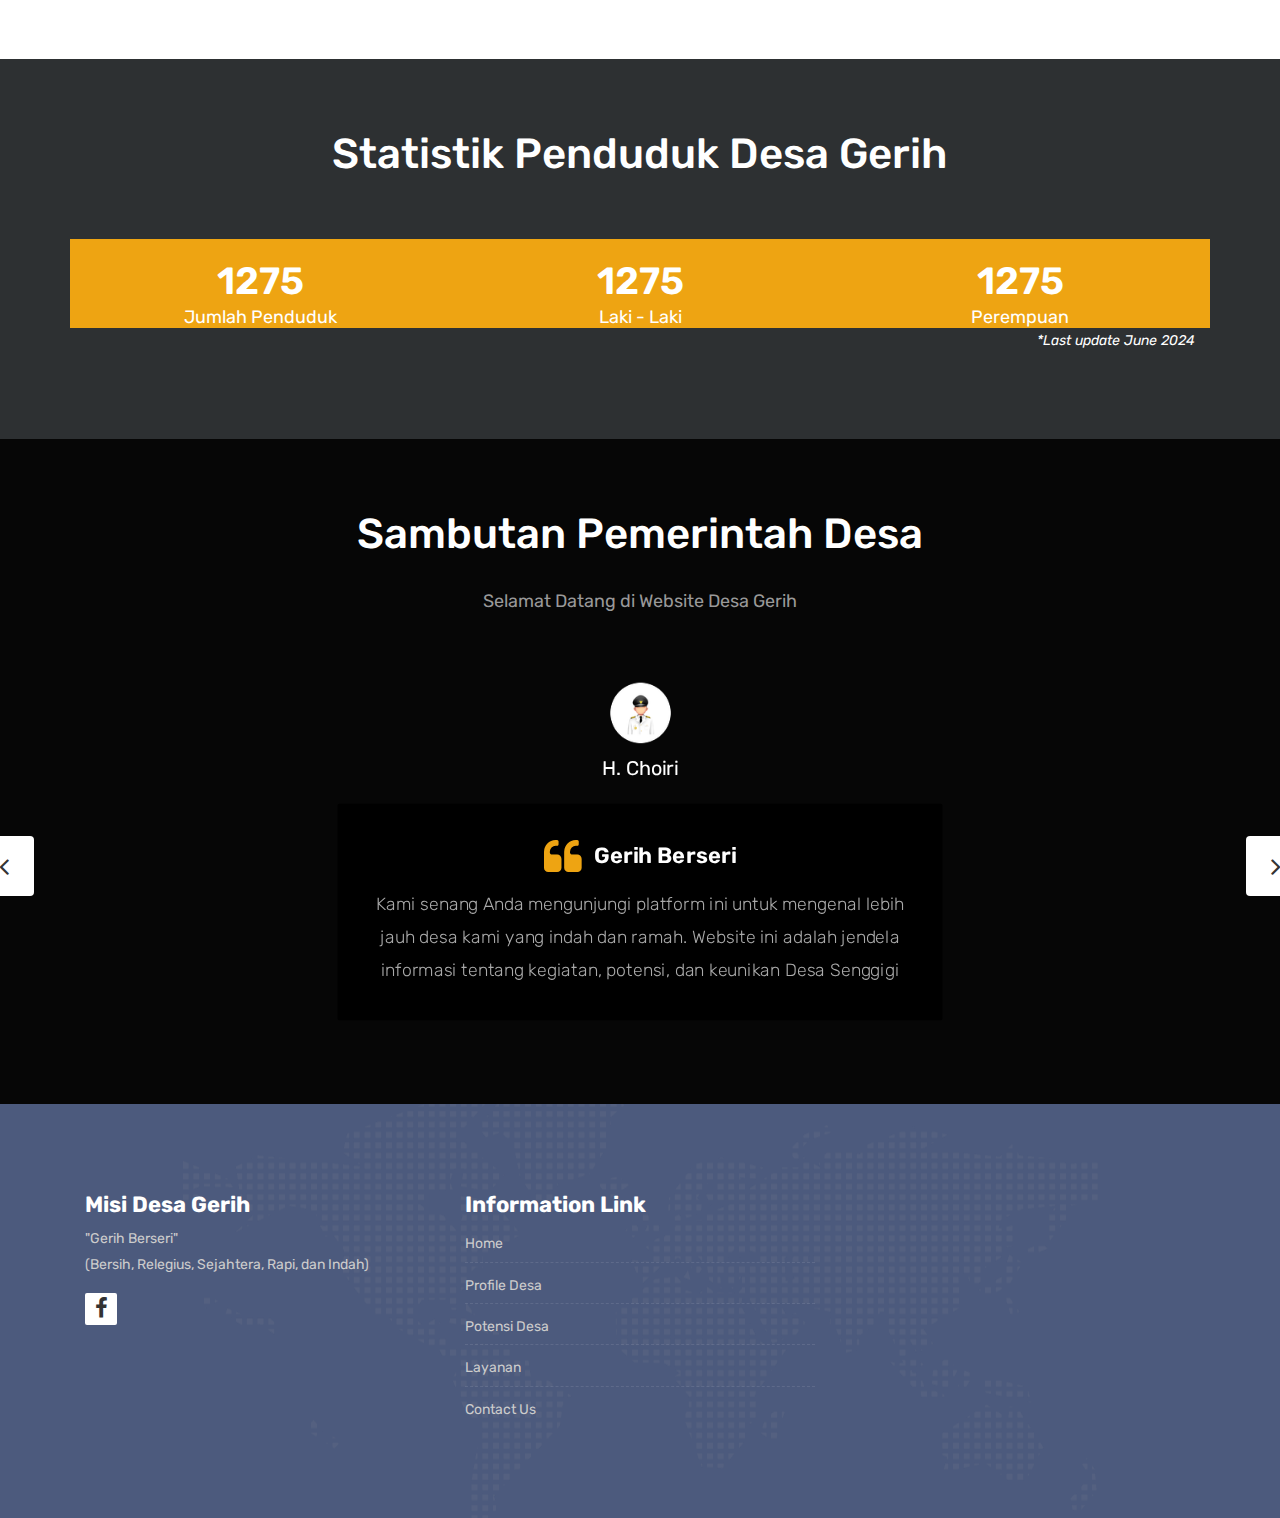
==== commit fceb9b3f: "update home - 13" ====
--- a/index.html
+++ b/index.html
@@ -272,8 +272,7 @@
 
                         <!-- <a href="#" class="hover-btn-new orange"><span>Learn More</span></a> -->
 						<div class="embed-responsive embed-responsive-1by1">
-							<iframe src="https://www.google.com/maps/embed?pb=!1m14!1m8!1m3!1d15822.11247420339!2d111.411119!3d-7.5172263!3m2!1i1024!2i768!4f13.1!3m3!1m2!1s0x2e79ebc742149679%3A0x2bc2ce07f3750b58!2sTAMAN%20OLBA!5e0!3m2!1sid!2sid!4v1717490030138!5m2!1sid!2sid" width="600" height="450" style="border:0;" allowfullscreen="" loading="lazy" referrerpolicy="no-referrer-when-downgrade">
-							</iframe>
+							<iframe src="https://www.google.com/maps/embed?pb=!1m14!1m8!1m3!1d15821.739199608983!2d111.4024692!3d-7.5274629!3m2!1i1024!2i768!4f13.1!3m3!1m2!1s0x2e79eb97ea788303%3A0xba53f77a6afc1223!2sTaman%20Sulur%20Wisata%20Selfie%20(Ash-Sholikhiyah)!5e0!3m2!1sid!2sid!4v1717553150436!5m2!1sid!2sid" width="600" height="450" style="border:0;" allowfullscreen="" loading="lazy" referrerpolicy="no-referrer-when-downgrade"></iframe>
 						</div>
                     </div><!-- end messagebox -->
                 </div><!-- end col -->	
@@ -407,7 +406,7 @@
                             <li><a href="#home">Home</a></li>
                             <li><a href="about.html">Profile Desa</a></li>
                             <li><a href="course-grid-2.html">Potensi Desa</a></li>
-							<li><a href="#">Layanan</a></li>
+							<li><a href="blog.html">Layanan</a></li>
 							<li><a href="contact.html">Contact Us</a></li>
                         </ul><!-- end links -->
                     </div><!-- end clearfix -->
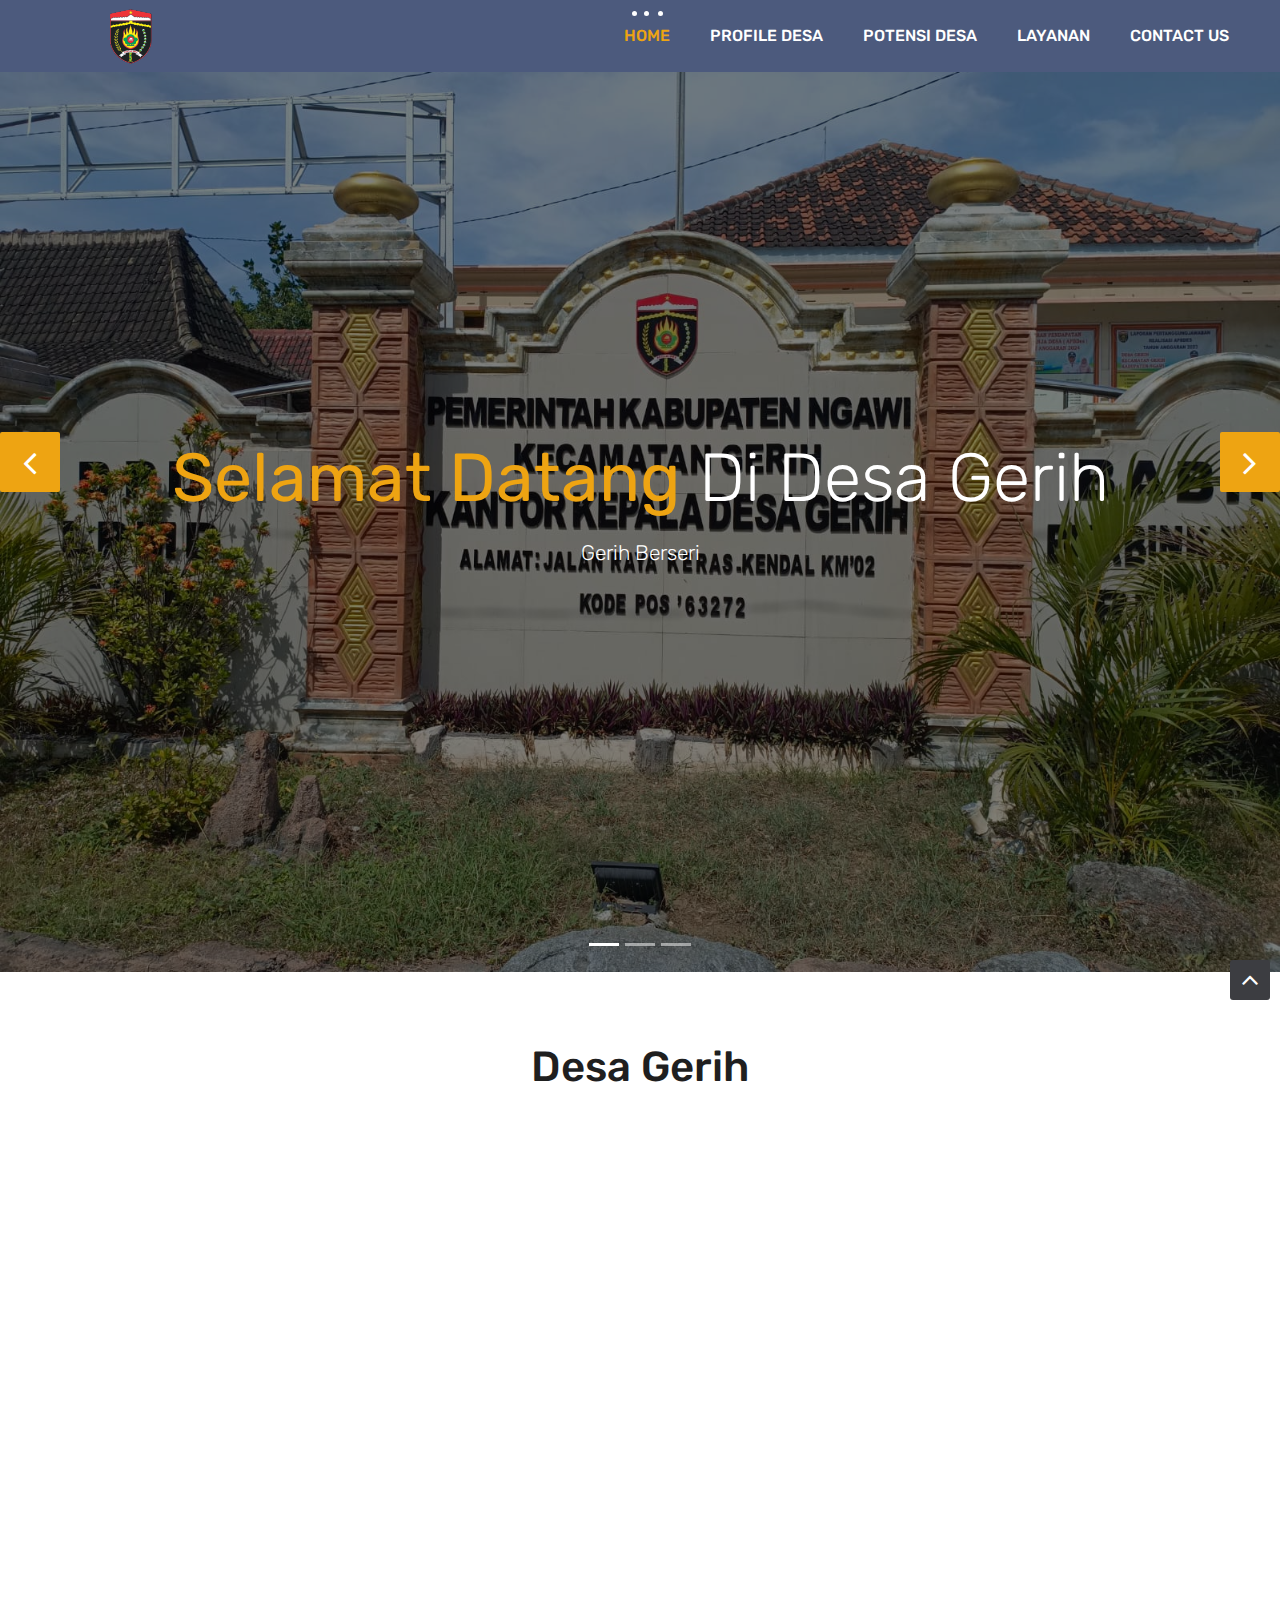
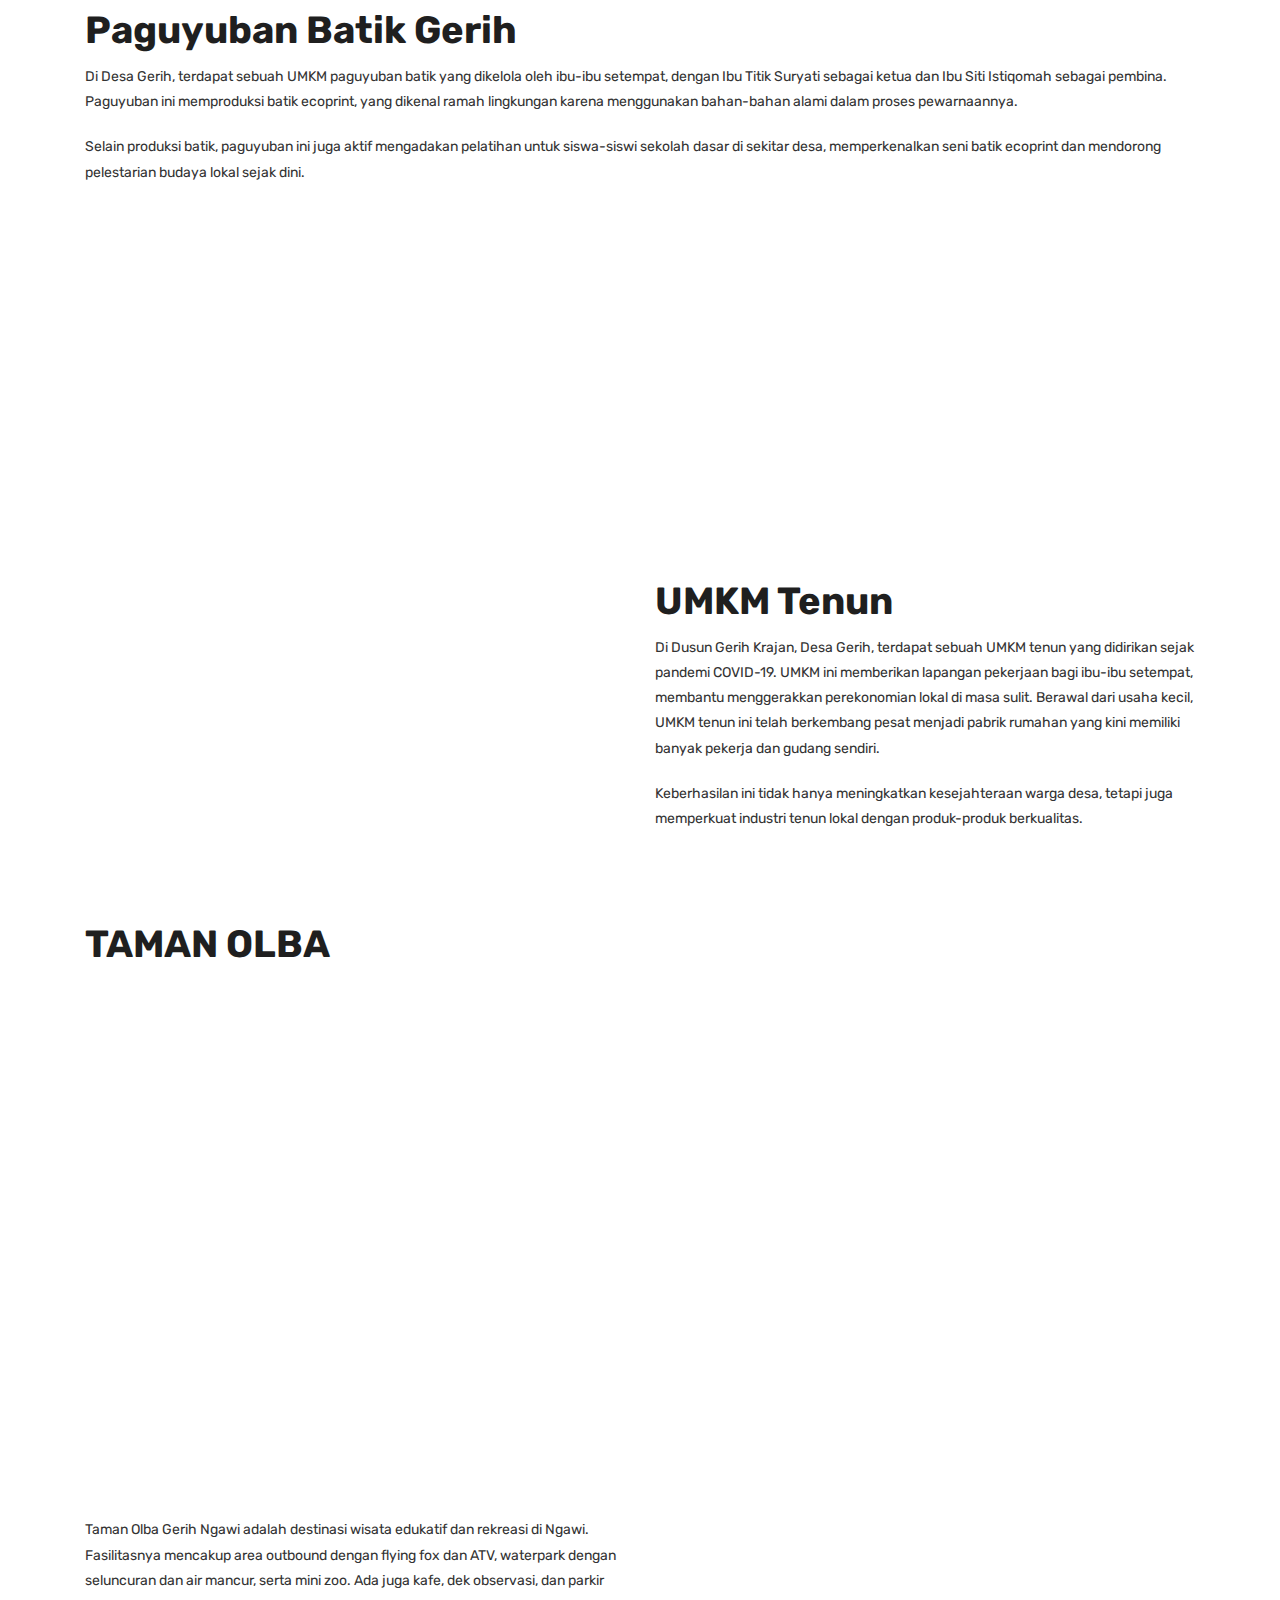
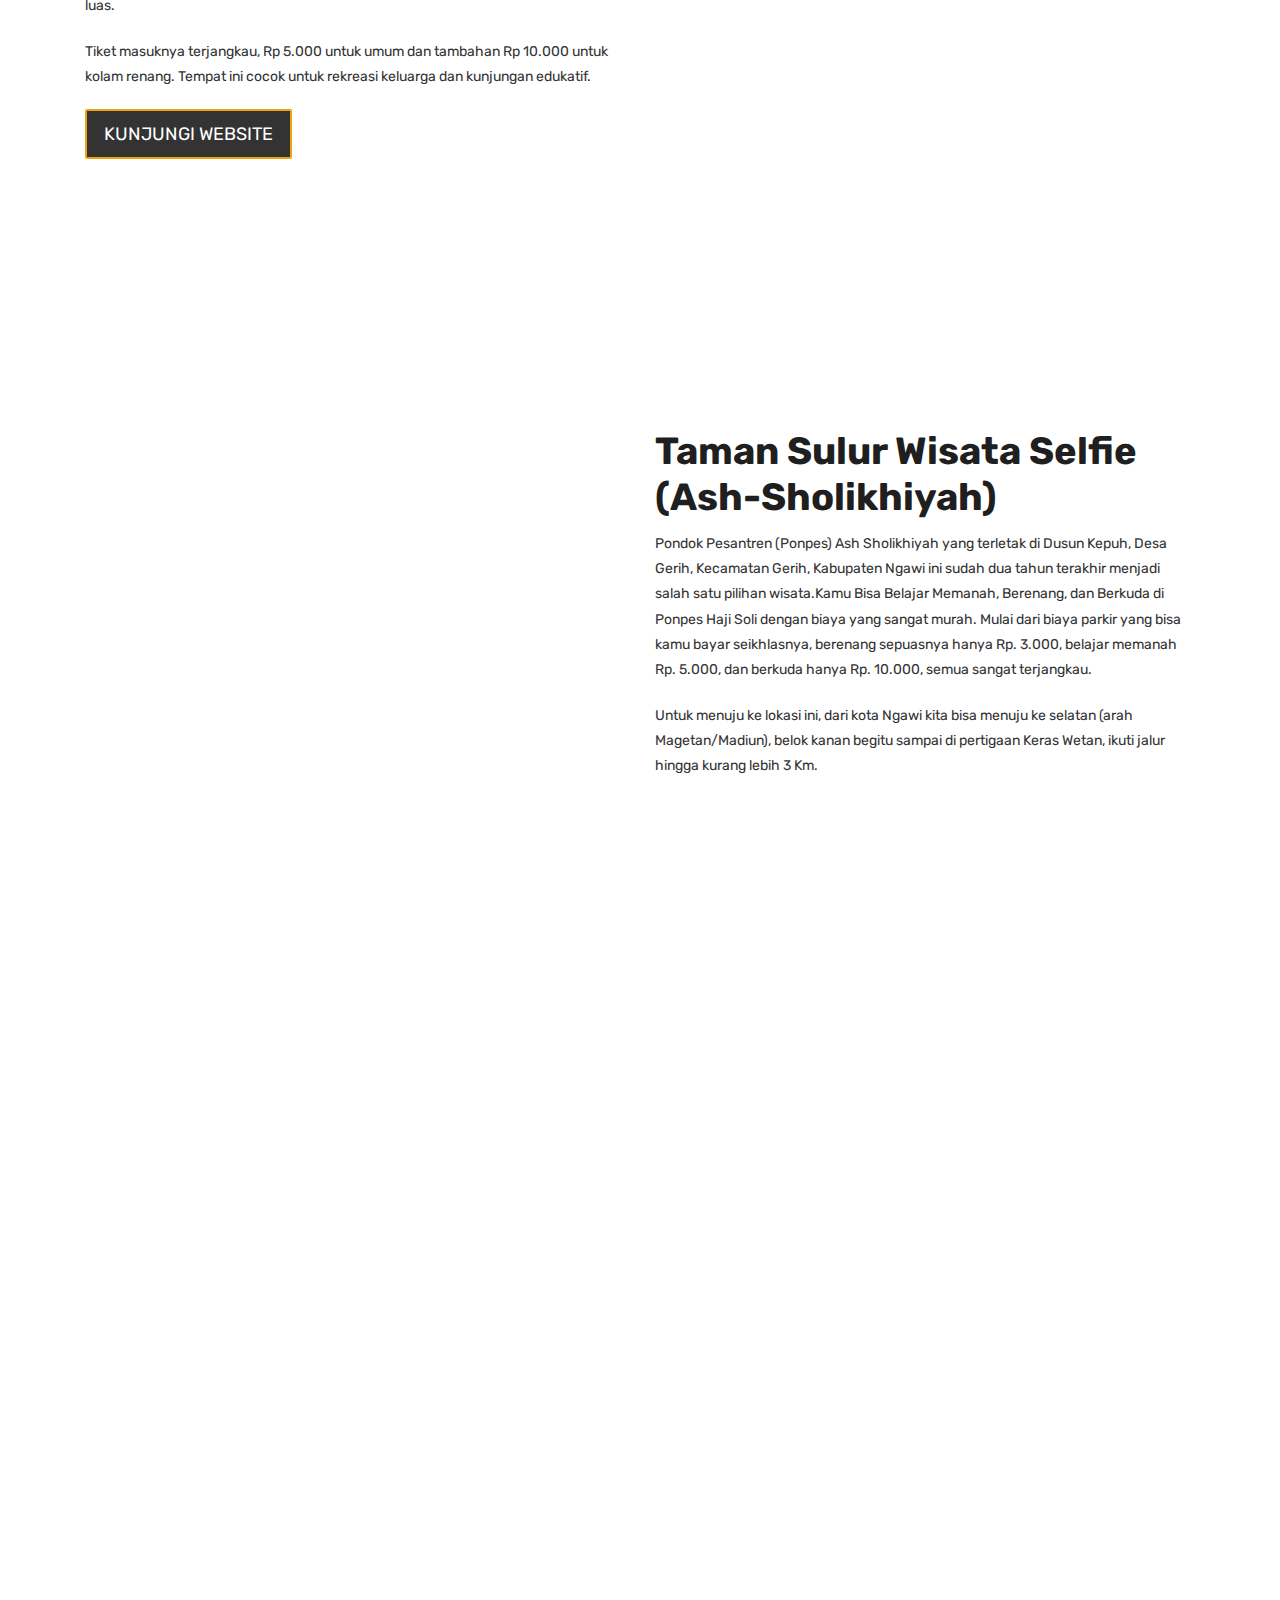
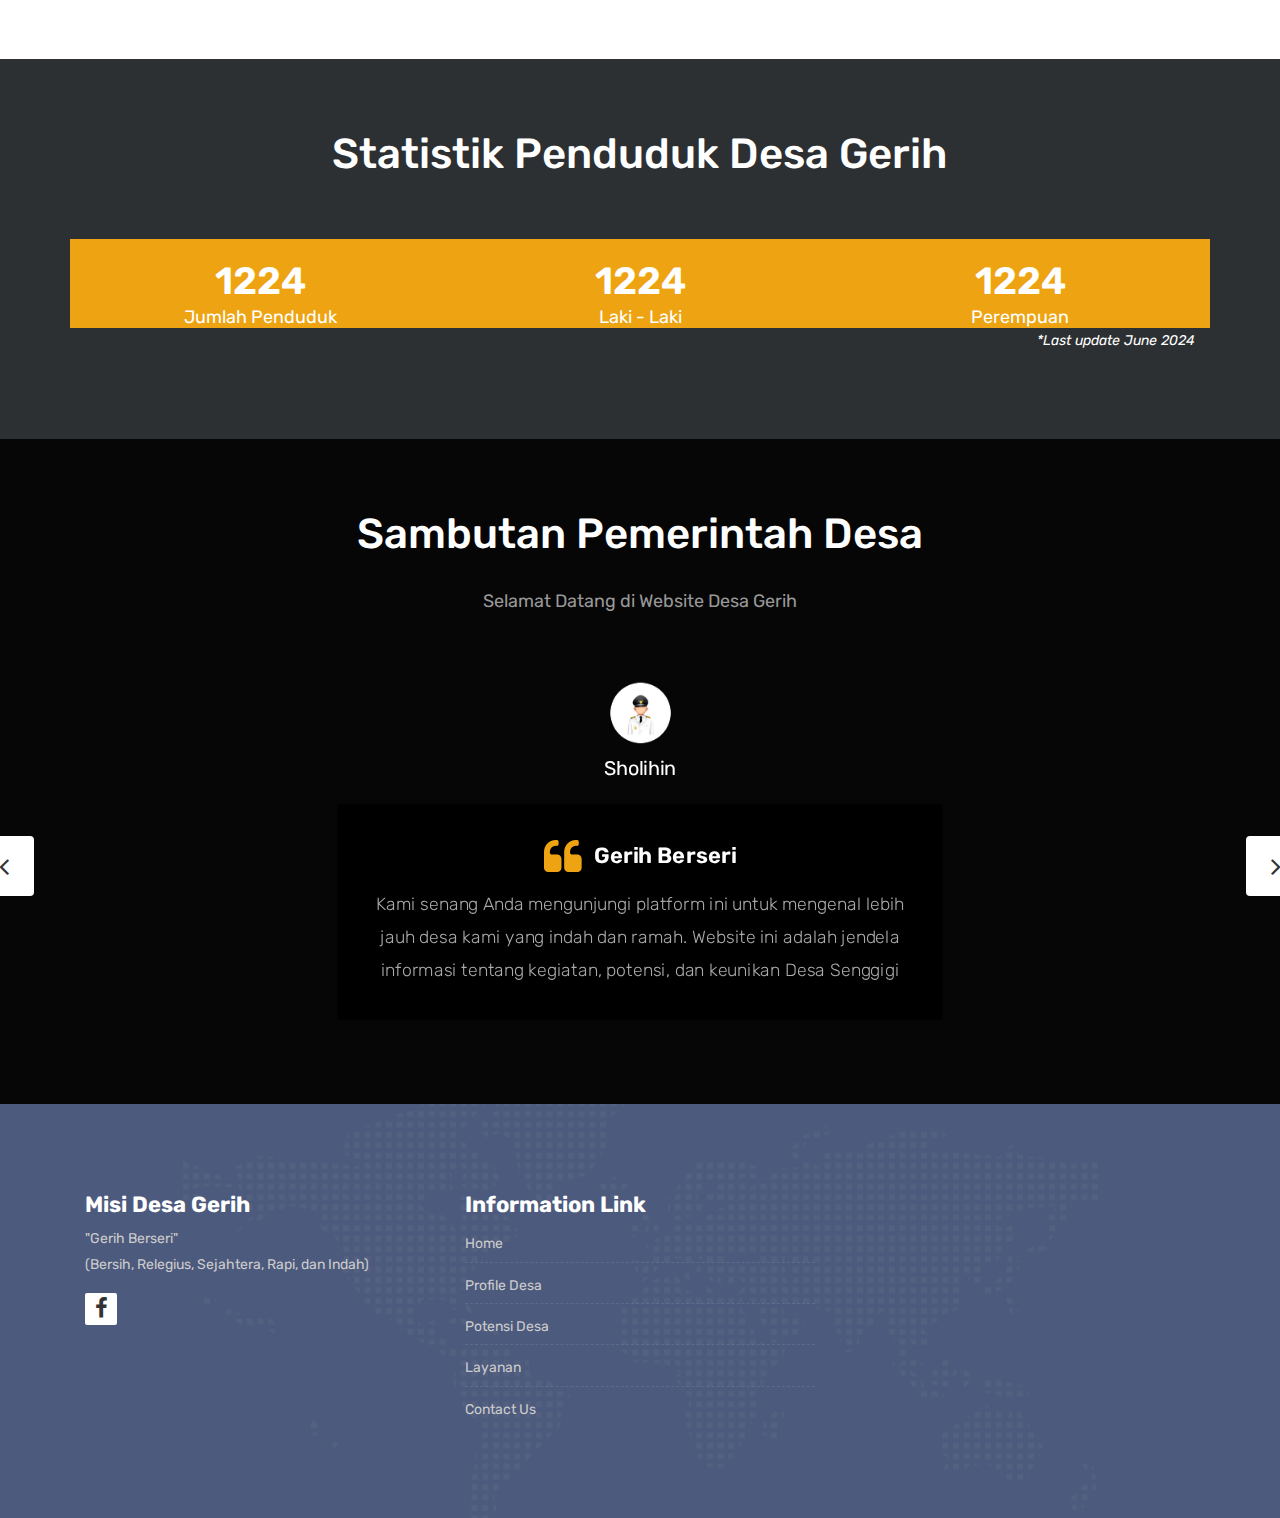
==== commit 891fe321: "upadate home - 14" ====
--- a/index.html
+++ b/index.html
@@ -326,7 +326,7 @@
                         <div class="testimonial clearfix">
 							<div class="testi-meta">
                                 <img src="images/kades.png" alt="" class="img-fluid">
-                                <h4>H. Choiri</h4>
+                                <h4>Sholihin</h4>
                             </div>
                             <div class="desc">
                                 <h3><i class="fa fa-quote-left"></i>Gerih Berseri</h3>
